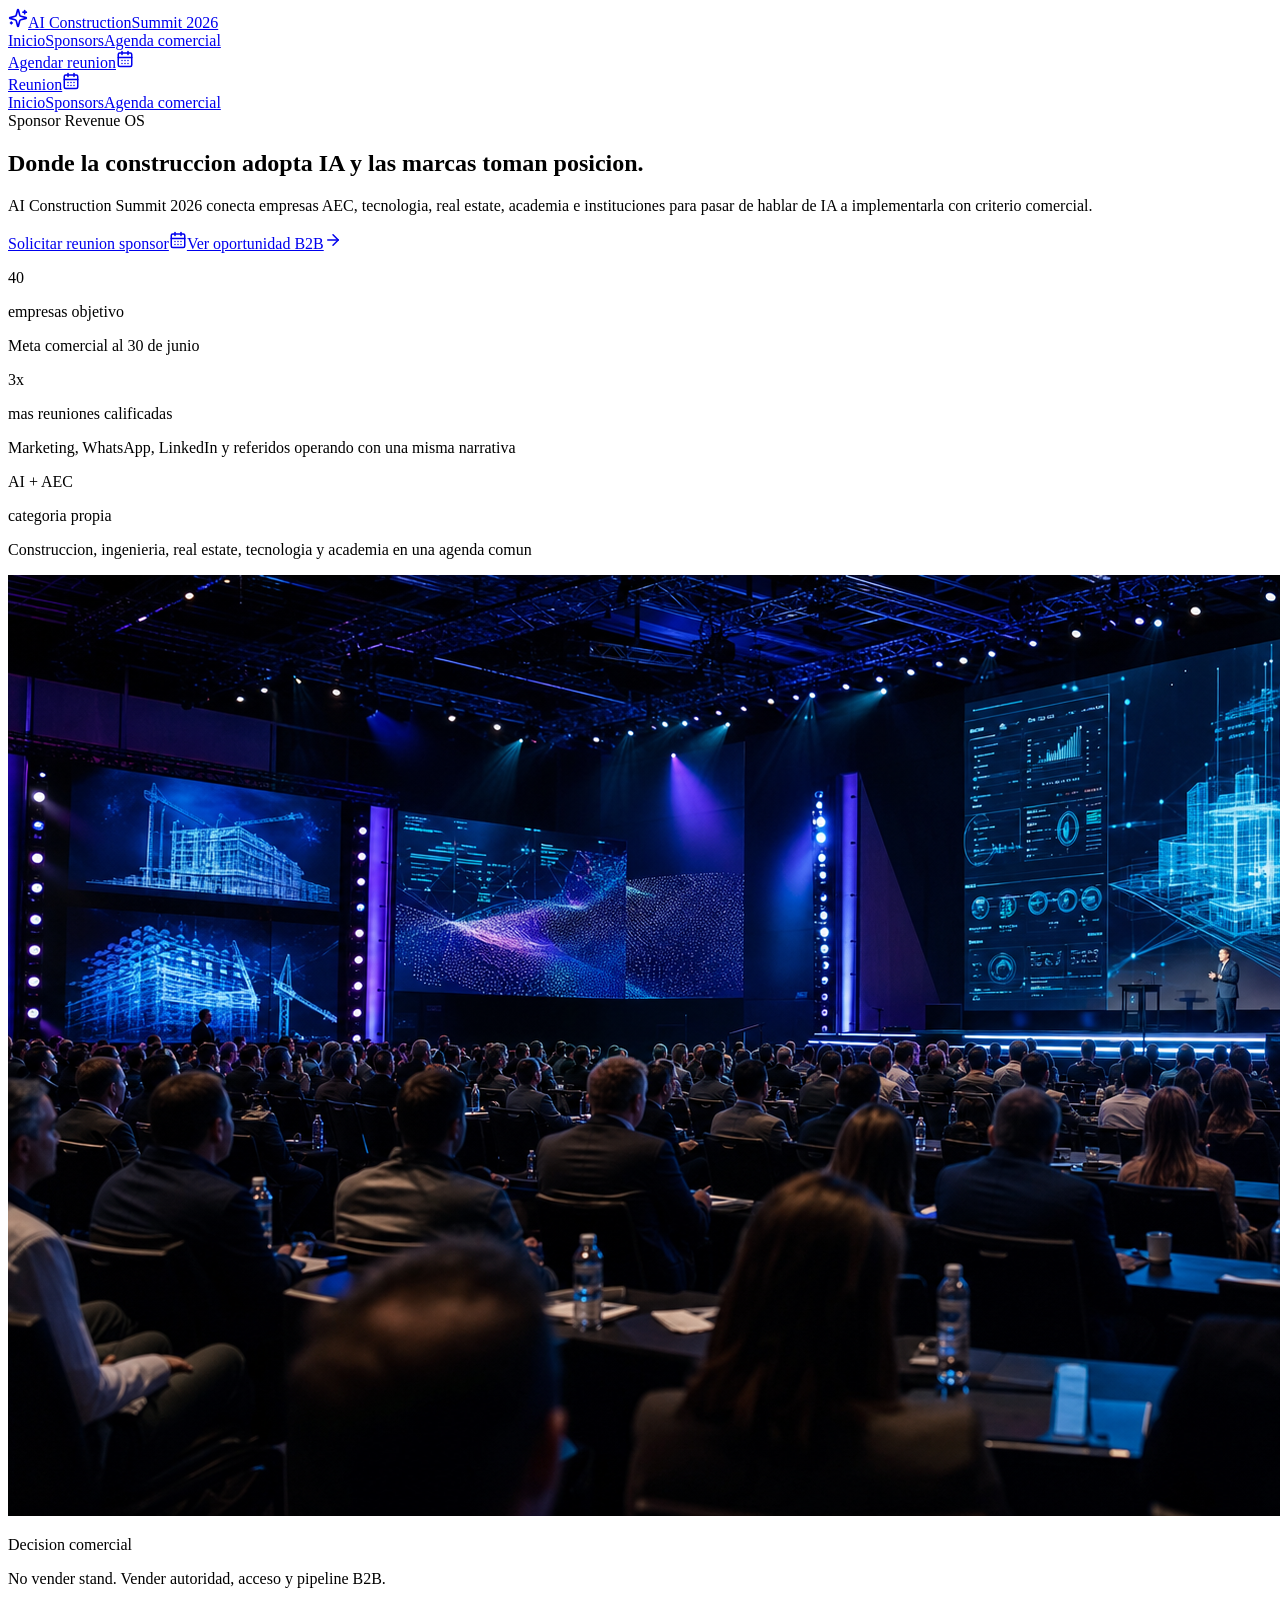
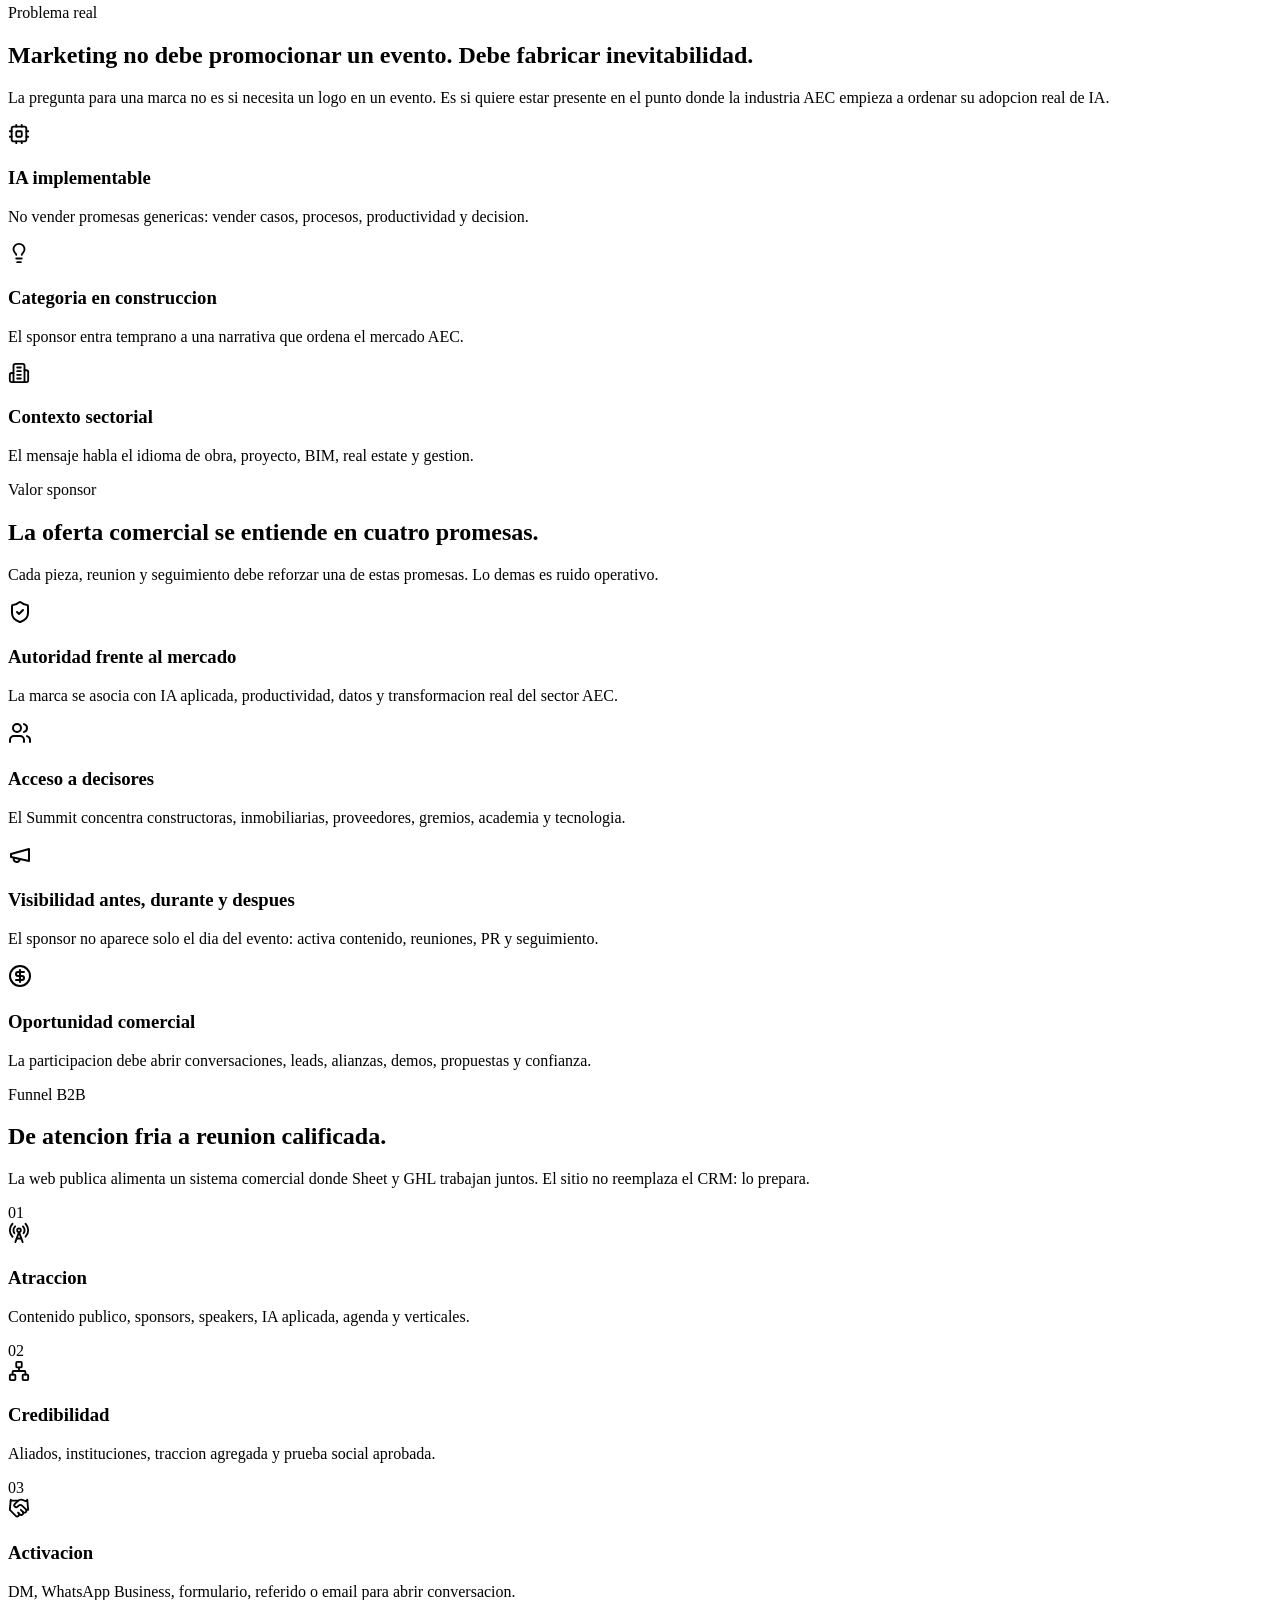
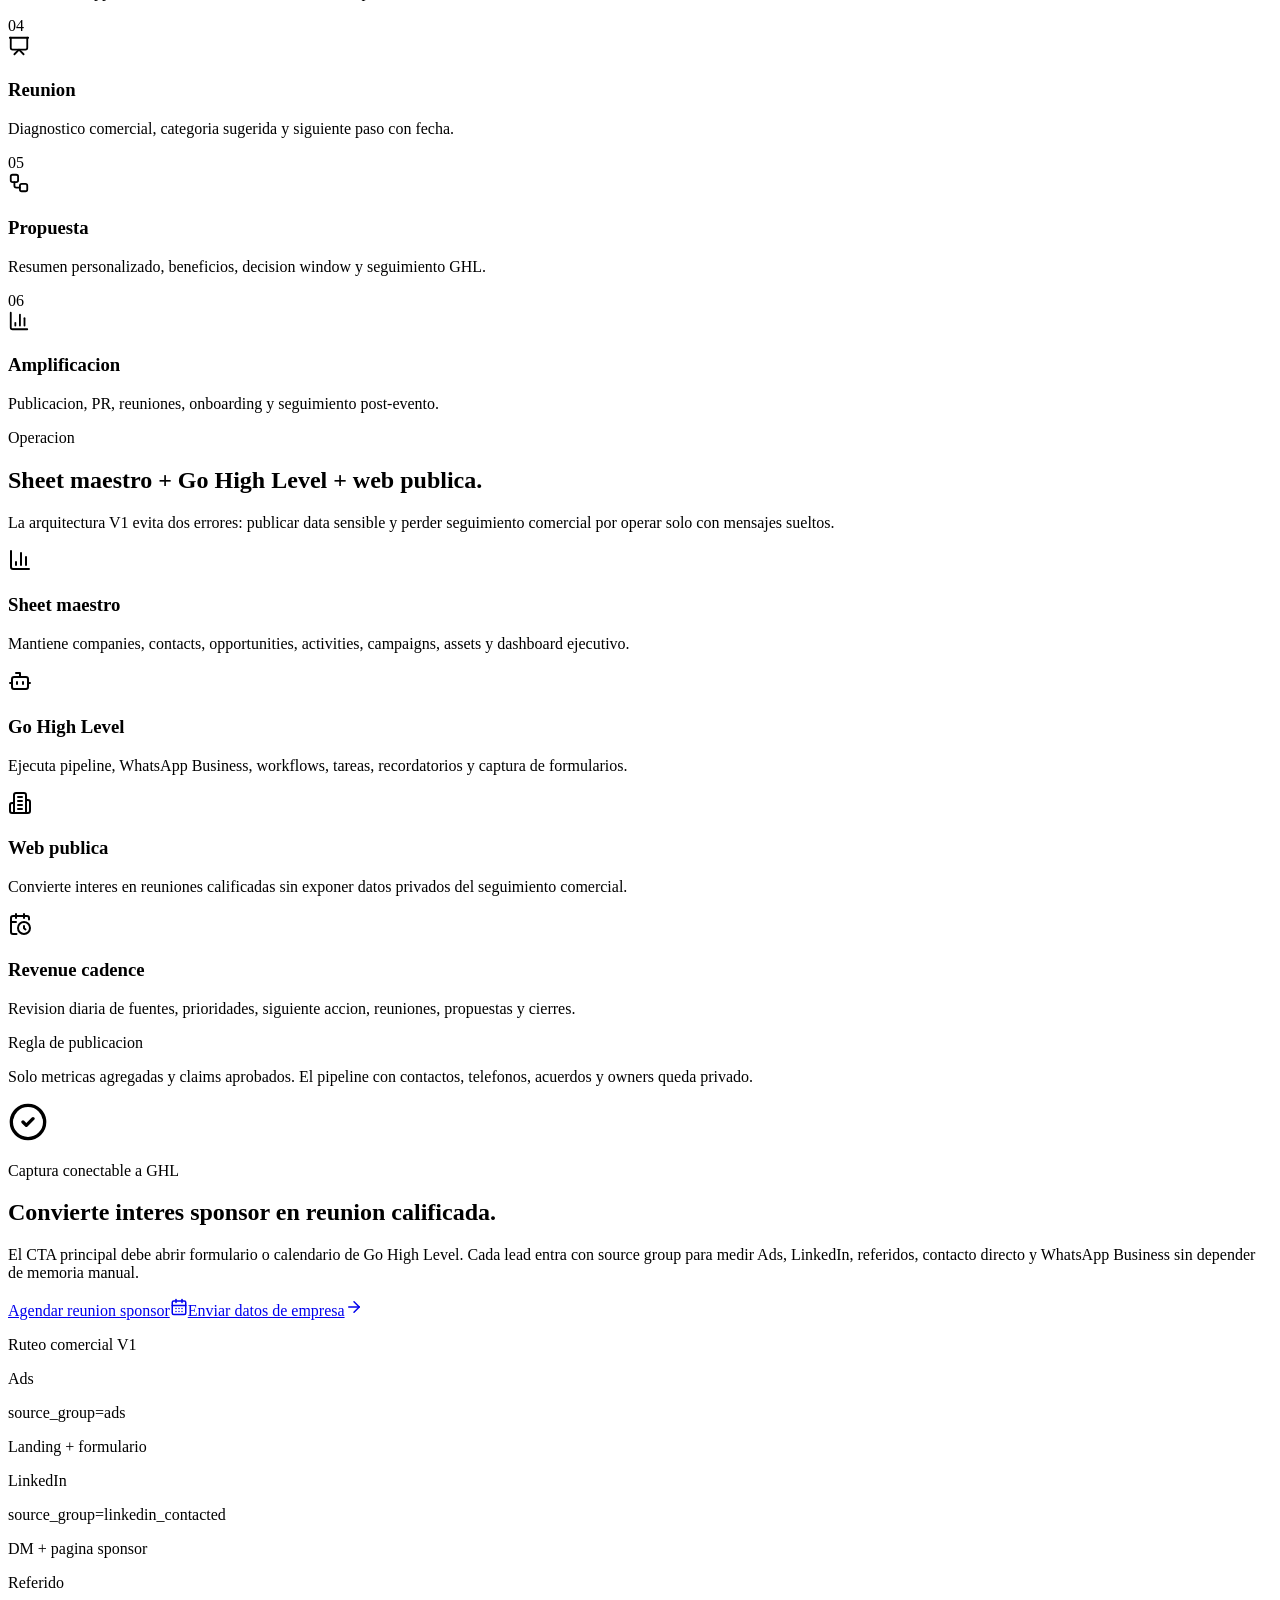
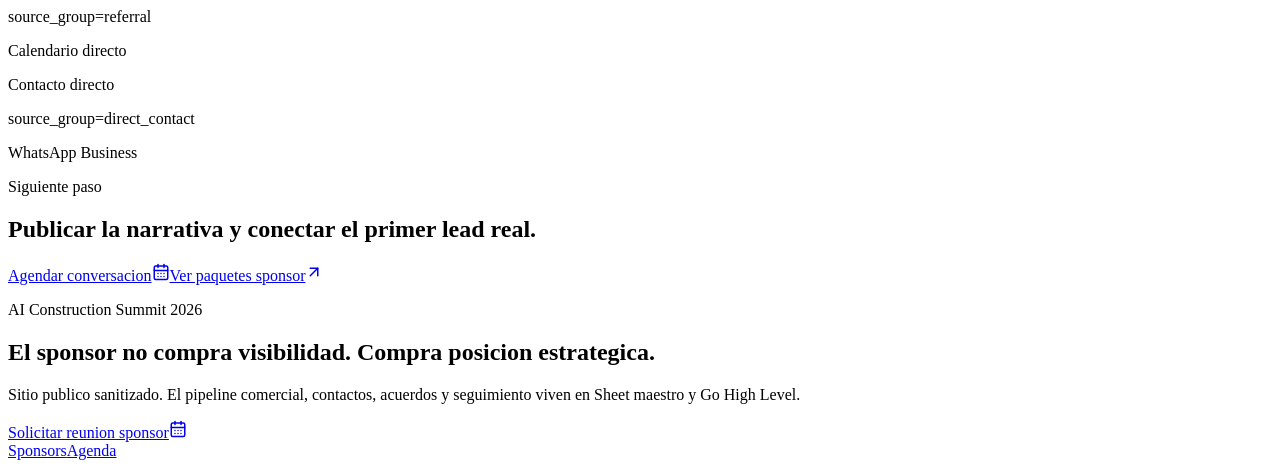
==== index.html @ 44aeed90 "deploy static sponsor site" ====
<!DOCTYPE html><html lang="es"><head><meta charSet="utf-8"/><meta name="viewport" content="width=device-width, initial-scale=1"/><link rel="preload" href="/summit-sponsor-hero.png" as="image"/><link rel="stylesheet" href="/ai-construction-summit-sponsor-revenue-os-web/_next/static/chunks/0p68m9cyrdtcr.css" data-precedence="next"/><link rel="preload" as="script" fetchPriority="low" href="/ai-construction-summit-sponsor-revenue-os-web/_next/static/chunks/15xrurgzs99gv.js"/><script src="/ai-construction-summit-sponsor-revenue-os-web/_next/static/chunks/0dgq26a5_oy.a.js" async=""></script><script src="/ai-construction-summit-sponsor-revenue-os-web/_next/static/chunks/07lhk_q6pmm3r.js" async=""></script><script src="/ai-construction-summit-sponsor-revenue-os-web/_next/static/chunks/0hx0ip.5_r~1b.js" async=""></script><script src="/ai-construction-summit-sponsor-revenue-os-web/_next/static/chunks/turbopack-0pw5a_jx42k_f.js" async=""></script><script src="/ai-construction-summit-sponsor-revenue-os-web/_next/static/chunks/01xlw8hd842-c.js" async=""></script><script src="/ai-construction-summit-sponsor-revenue-os-web/_next/static/chunks/0d3shmwh5_nmn.js" async=""></script><script src="/ai-construction-summit-sponsor-revenue-os-web/_next/static/chunks/0ka051yepewro.js" async=""></script><title>AI Construction Summit 2026 | Sponsors</title><meta name="description" content="Sponsor Revenue OS publico para posicionar marcas frente a decisores AEC que adoptan inteligencia artificial."/><meta property="og:title" content="AI Construction Summit 2026 | Sponsors"/><meta property="og:description" content="Presencia estrategica para marcas que quieren liderar IA aplicada al sector AEC."/><meta property="og:image" content="https://apalpan.github.io/ai-construction-summit-sponsor-revenue-os-web/summit-sponsor-hero.png"/><meta name="twitter:card" content="summary_large_image"/><meta name="twitter:title" content="AI Construction Summit 2026 | Sponsors"/><meta name="twitter:description" content="Presencia estrategica para marcas que quieren liderar IA aplicada al sector AEC."/><meta name="twitter:image" content="https://apalpan.github.io/ai-construction-summit-sponsor-revenue-os-web/summit-sponsor-hero.png"/><script src="/ai-construction-summit-sponsor-revenue-os-web/_next/static/chunks/03~yq9q893hmn.js" noModule=""></script></head><body><div hidden=""><!--$--><!--/$--></div><header class="sticky top-0 z-50 border-b border-white/10 bg-[#050711]/88 backdrop-blur-2xl"><div class="mx-auto flex max-w-7xl items-center justify-between px-4 py-4 sm:px-6 lg:px-8"><a class="flex items-center gap-3" aria-label="AI Construction Summit" href="/ai-construction-summit-sponsor-revenue-os-web"><span class="flex h-10 w-10 items-center justify-center rounded-2xl border border-summit-cyan/40 bg-summit-cyan/10 text-summit-cyan"><svg xmlns="http://www.w3.org/2000/svg" width="20" height="20" viewBox="0 0 24 24" fill="none" stroke="currentColor" stroke-width="2" stroke-linecap="round" stroke-linejoin="round" class="lucide lucide-sparkles" aria-hidden="true"><path d="M9.937 15.5A2 2 0 0 0 8.5 14.063l-6.135-1.582a.5.5 0 0 1 0-.962L8.5 9.936A2 2 0 0 0 9.937 8.5l1.582-6.135a.5.5 0 0 1 .963 0L14.063 8.5A2 2 0 0 0 15.5 9.937l6.135 1.581a.5.5 0 0 1 0 .964L15.5 14.063a2 2 0 0 0-1.437 1.437l-1.582 6.135a.5.5 0 0 1-.963 0z"></path><path d="M20 3v4"></path><path d="M22 5h-4"></path><path d="M4 17v2"></path><path d="M5 18H3"></path></svg></span><span><span class="block text-sm font-black uppercase tracking-[0.2em] text-white">AI Construction</span><span class="block text-xs font-semibold text-summit-muted">Summit 2026</span></span></a><nav class="hidden items-center gap-2 rounded-full border border-white/10 bg-white/5 p-1 lg:flex"><a class="rounded-full px-4 py-2 text-sm font-bold text-summit-muted transition hover:bg-white/8 hover:text-white" href="/ai-construction-summit-sponsor-revenue-os-web">Inicio</a><a class="rounded-full px-4 py-2 text-sm font-bold text-summit-muted transition hover:bg-white/8 hover:text-white" href="/ai-construction-summit-sponsor-revenue-os-web/sponsors">Sponsors</a><a class="rounded-full px-4 py-2 text-sm font-bold text-summit-muted transition hover:bg-white/8 hover:text-white" href="/ai-construction-summit-sponsor-revenue-os-web/agenda-comercial">Agenda comercial</a></nav><div class="hidden items-center gap-3 lg:flex"><a class="inline-flex min-h-12 items-center justify-center gap-2 rounded-full border px-5 py-3 text-sm font-bold transition border-white/15 bg-white/8 text-white hover:border-summit-cyan/60 hover:bg-white/12 " href="#lead-capture">Agendar reunion<svg xmlns="http://www.w3.org/2000/svg" width="18" height="18" viewBox="0 0 24 24" fill="none" stroke="currentColor" stroke-width="2" stroke-linecap="round" stroke-linejoin="round" class="lucide lucide-calendar-days" aria-hidden="true"><path d="M8 2v4"></path><path d="M16 2v4"></path><rect width="18" height="18" x="3" y="4" rx="2"></rect><path d="M3 10h18"></path><path d="M8 14h.01"></path><path d="M12 14h.01"></path><path d="M16 14h.01"></path><path d="M8 18h.01"></path><path d="M12 18h.01"></path><path d="M16 18h.01"></path></svg></a></div><div class="flex items-center gap-2 lg:hidden"><a class="inline-flex min-h-12 items-center justify-center gap-2 rounded-full border px-5 py-3 text-sm font-bold transition border-white/15 bg-white/8 text-white hover:border-summit-cyan/60 hover:bg-white/12 min-h-10 px-3 text-xs" href="#lead-capture">Reunion<svg xmlns="http://www.w3.org/2000/svg" width="18" height="18" viewBox="0 0 24 24" fill="none" stroke="currentColor" stroke-width="2" stroke-linecap="round" stroke-linejoin="round" class="lucide lucide-calendar-days" aria-hidden="true"><path d="M8 2v4"></path><path d="M16 2v4"></path><rect width="18" height="18" x="3" y="4" rx="2"></rect><path d="M3 10h18"></path><path d="M8 14h.01"></path><path d="M12 14h.01"></path><path d="M16 14h.01"></path><path d="M8 18h.01"></path><path d="M12 18h.01"></path><path d="M16 18h.01"></path></svg></a></div></div><nav class="flex gap-2 overflow-x-auto border-t border-white/10 px-4 py-2 sm:px-6 lg:hidden"><a class="shrink-0 rounded-full border border-white/10 bg-white/[0.04] px-3 py-2 text-xs font-bold text-summit-muted" href="/ai-construction-summit-sponsor-revenue-os-web">Inicio</a><a class="shrink-0 rounded-full border border-white/10 bg-white/[0.04] px-3 py-2 text-xs font-bold text-summit-muted" href="/ai-construction-summit-sponsor-revenue-os-web/sponsors">Sponsors</a><a class="shrink-0 rounded-full border border-white/10 bg-white/[0.04] px-3 py-2 text-xs font-bold text-summit-muted" href="/ai-construction-summit-sponsor-revenue-os-web/agenda-comercial">Agenda comercial</a></nav></header><main><section class="relative overflow-hidden"><div class="summit-grid absolute inset-0 opacity-40" aria-hidden="true"></div><div class="mx-auto grid min-h-[calc(100vh-74px)] max-w-7xl items-center gap-10 px-4 py-16 sm:px-6 lg:grid-cols-[1fr_0.95fr] lg:px-8"><div class="relative z-10"><div class="mb-6 inline-flex items-center gap-2 rounded-full border border-summit-cyan/20 bg-summit-cyan/10 px-4 py-2 text-xs font-extrabold uppercase tracking-[0.2em] text-summit-cyan">Sponsor Revenue OS</div><h1 class="text-balance text-5xl font-black leading-[0.95] tracking-[-0.02em] text-white md:text-7xl">Donde la construccion adopta IA y las marcas toman posicion.</h1><p class="mt-6 max-w-2xl text-pretty text-lg leading-8 text-summit-muted md:text-xl">AI Construction Summit 2026 conecta empresas AEC, tecnologia, real estate, academia e instituciones para pasar de hablar de IA a implementarla con criterio comercial.</p><div class="mt-8 flex flex-col gap-3 sm:flex-row"><a class="inline-flex min-h-12 items-center justify-center gap-2 rounded-full border px-5 py-3 text-sm font-bold transition border-white/20 bg-gradient-to-r from-summit-violet to-summit-blue text-white shadow-glow hover:translate-y-[-1px] " href="#lead-capture">Solicitar reunion sponsor<svg xmlns="http://www.w3.org/2000/svg" width="18" height="18" viewBox="0 0 24 24" fill="none" stroke="currentColor" stroke-width="2" stroke-linecap="round" stroke-linejoin="round" class="lucide lucide-calendar-days" aria-hidden="true"><path d="M8 2v4"></path><path d="M16 2v4"></path><rect width="18" height="18" x="3" y="4" rx="2"></rect><path d="M3 10h18"></path><path d="M8 14h.01"></path><path d="M12 14h.01"></path><path d="M16 14h.01"></path><path d="M8 18h.01"></path><path d="M12 18h.01"></path><path d="M16 18h.01"></path></svg></a><a class="inline-flex min-h-12 items-center justify-center gap-2 rounded-full border px-5 py-3 text-sm font-bold transition border-white/15 bg-white/8 text-white hover:border-summit-cyan/60 hover:bg-white/12 " href="#lead-capture">Ver oportunidad B2B<svg xmlns="http://www.w3.org/2000/svg" width="18" height="18" viewBox="0 0 24 24" fill="none" stroke="currentColor" stroke-width="2" stroke-linecap="round" stroke-linejoin="round" class="lucide lucide-arrow-right" aria-hidden="true"><path d="M5 12h14"></path><path d="m12 5 7 7-7 7"></path></svg></a></div><div class="mt-8 grid gap-3 sm:grid-cols-3"><div class="rounded-3xl border border-white/10 bg-white/[0.06] p-4 backdrop-blur"><p class="text-3xl font-black text-white">40</p><p class="mt-1 text-sm font-bold text-summit-cyan">empresas objetivo</p><p class="mt-2 text-xs leading-5 text-summit-muted">Meta comercial al 30 de junio</p></div><div class="rounded-3xl border border-white/10 bg-white/[0.06] p-4 backdrop-blur"><p class="text-3xl font-black text-white">3x</p><p class="mt-1 text-sm font-bold text-summit-cyan">mas reuniones calificadas</p><p class="mt-2 text-xs leading-5 text-summit-muted">Marketing, WhatsApp, LinkedIn y referidos operando con una misma narrativa</p></div><div class="rounded-3xl border border-white/10 bg-white/[0.06] p-4 backdrop-blur"><p class="text-3xl font-black text-white">AI + AEC</p><p class="mt-1 text-sm font-bold text-summit-cyan">categoria propia</p><p class="mt-2 text-xs leading-5 text-summit-muted">Construccion, ingenieria, real estate, tecnologia y academia en una agenda comun</p></div></div></div><div class="relative z-10"><div class="float-soft overflow-hidden rounded-[34px] border border-white/12 bg-white/[0.05] p-3 shadow-card backdrop-blur"><div class="relative aspect-[4/3] overflow-hidden rounded-[26px] bg-summit-panel"><img src="/summit-sponsor-hero.png" alt="Escenario futurista de AI Construction Summit con audiencia ejecutiva y visuales de IA aplicada" class="h-full w-full object-cover"/><div class="absolute inset-0 bg-gradient-to-t from-[#050711] via-transparent to-transparent"></div><div class="absolute bottom-4 left-4 right-4 rounded-3xl border border-white/12 bg-[#050711]/78 p-4 backdrop-blur-xl"><p class="text-xs font-extrabold uppercase tracking-[0.2em] text-summit-cyan">Decision comercial</p><p class="mt-2 text-lg font-black text-white">No vender stand. Vender autoridad, acceso y pipeline B2B.</p></div></div></div></div></div></section><section class="mx-auto max-w-7xl px-4 py-16 sm:px-6 lg:px-8"><div class="mb-8 max-w-3xl "><p class="mb-3 text-xs font-extrabold uppercase tracking-[0.24em] text-summit-cyan">Problema real</p><h2 class="text-balance text-3xl font-black tracking-[-0.01em] text-white md:text-5xl">Marketing no debe promocionar un evento. Debe fabricar inevitabilidad.</h2><p class="mt-4 text-pretty text-base leading-8 text-summit-muted md:text-lg">La pregunta para una marca no es si necesita un logo en un evento. Es si quiere estar presente en el punto donde la industria AEC empieza a ordenar su adopcion real de IA.</p></div><div class="grid gap-4 md:grid-cols-3"><article class="rounded-[28px] border border-white/10 bg-white/[0.055] p-6 shadow-card"><div class="mb-5 flex h-12 w-12 items-center justify-center rounded-2xl bg-summit-violet/18 text-summit-cyan"><svg xmlns="http://www.w3.org/2000/svg" width="22" height="22" viewBox="0 0 24 24" fill="none" stroke="currentColor" stroke-width="2" stroke-linecap="round" stroke-linejoin="round" class="lucide lucide-cpu" aria-hidden="true"><rect width="16" height="16" x="4" y="4" rx="2"></rect><rect width="6" height="6" x="9" y="9" rx="1"></rect><path d="M15 2v2"></path><path d="M15 20v2"></path><path d="M2 15h2"></path><path d="M2 9h2"></path><path d="M20 15h2"></path><path d="M20 9h2"></path><path d="M9 2v2"></path><path d="M9 20v2"></path></svg></div><h3 class="text-xl font-black text-white">IA implementable</h3><p class="mt-3 leading-7 text-summit-muted">No vender promesas genericas: vender casos, procesos, productividad y decision.</p></article><article class="rounded-[28px] border border-white/10 bg-white/[0.055] p-6 shadow-card"><div class="mb-5 flex h-12 w-12 items-center justify-center rounded-2xl bg-summit-violet/18 text-summit-cyan"><svg xmlns="http://www.w3.org/2000/svg" width="22" height="22" viewBox="0 0 24 24" fill="none" stroke="currentColor" stroke-width="2" stroke-linecap="round" stroke-linejoin="round" class="lucide lucide-lightbulb" aria-hidden="true"><path d="M15 14c.2-1 .7-1.7 1.5-2.5 1-.9 1.5-2.2 1.5-3.5A6 6 0 0 0 6 8c0 1 .2 2.2 1.5 3.5.7.7 1.3 1.5 1.5 2.5"></path><path d="M9 18h6"></path><path d="M10 22h4"></path></svg></div><h3 class="text-xl font-black text-white">Categoria en construccion</h3><p class="mt-3 leading-7 text-summit-muted">El sponsor entra temprano a una narrativa que ordena el mercado AEC.</p></article><article class="rounded-[28px] border border-white/10 bg-white/[0.055] p-6 shadow-card"><div class="mb-5 flex h-12 w-12 items-center justify-center rounded-2xl bg-summit-violet/18 text-summit-cyan"><svg xmlns="http://www.w3.org/2000/svg" width="22" height="22" viewBox="0 0 24 24" fill="none" stroke="currentColor" stroke-width="2" stroke-linecap="round" stroke-linejoin="round" class="lucide lucide-building2" aria-hidden="true"><path d="M6 22V4a2 2 0 0 1 2-2h8a2 2 0 0 1 2 2v18Z"></path><path d="M6 12H4a2 2 0 0 0-2 2v6a2 2 0 0 0 2 2h2"></path><path d="M18 9h2a2 2 0 0 1 2 2v9a2 2 0 0 1-2 2h-2"></path><path d="M10 6h4"></path><path d="M10 10h4"></path><path d="M10 14h4"></path><path d="M10 18h4"></path></svg></div><h3 class="text-xl font-black text-white">Contexto sectorial</h3><p class="mt-3 leading-7 text-summit-muted">El mensaje habla el idioma de obra, proyecto, BIM, real estate y gestion.</p></article></div></section><section class="mx-auto max-w-7xl px-4 py-16 sm:px-6 lg:px-8"><div class="mb-8 max-w-3xl "><p class="mb-3 text-xs font-extrabold uppercase tracking-[0.24em] text-summit-cyan">Valor sponsor</p><h2 class="text-balance text-3xl font-black tracking-[-0.01em] text-white md:text-5xl">La oferta comercial se entiende en cuatro promesas.</h2><p class="mt-4 text-pretty text-base leading-8 text-summit-muted md:text-lg">Cada pieza, reunion y seguimiento debe reforzar una de estas promesas. Lo demas es ruido operativo.</p></div><div class="grid gap-4 md:grid-cols-2 lg:grid-cols-4"><article class="rounded-[28px] border border-white/10 bg-gradient-to-br from-white/[0.08] to-white/[0.025] p-5"><svg xmlns="http://www.w3.org/2000/svg" width="24" height="24" viewBox="0 0 24 24" fill="none" stroke="currentColor" stroke-width="2" stroke-linecap="round" stroke-linejoin="round" class="lucide lucide-shield-check text-summit-cyan" aria-hidden="true"><path d="M20 13c0 5-3.5 7.5-7.66 8.95a1 1 0 0 1-.67-.01C7.5 20.5 4 18 4 13V6a1 1 0 0 1 1-1c2 0 4.5-1.2 6.24-2.72a1.17 1.17 0 0 1 1.52 0C14.51 3.81 17 5 19 5a1 1 0 0 1 1 1z"></path><path d="m9 12 2 2 4-4"></path></svg><h3 class="mt-5 text-lg font-black text-white">Autoridad frente al mercado</h3><p class="mt-3 text-sm leading-7 text-summit-muted">La marca se asocia con IA aplicada, productividad, datos y transformacion real del sector AEC.</p></article><article class="rounded-[28px] border border-white/10 bg-gradient-to-br from-white/[0.08] to-white/[0.025] p-5"><svg xmlns="http://www.w3.org/2000/svg" width="24" height="24" viewBox="0 0 24 24" fill="none" stroke="currentColor" stroke-width="2" stroke-linecap="round" stroke-linejoin="round" class="lucide lucide-users text-summit-cyan" aria-hidden="true"><path d="M16 21v-2a4 4 0 0 0-4-4H6a4 4 0 0 0-4 4v2"></path><circle cx="9" cy="7" r="4"></circle><path d="M22 21v-2a4 4 0 0 0-3-3.87"></path><path d="M16 3.13a4 4 0 0 1 0 7.75"></path></svg><h3 class="mt-5 text-lg font-black text-white">Acceso a decisores</h3><p class="mt-3 text-sm leading-7 text-summit-muted">El Summit concentra constructoras, inmobiliarias, proveedores, gremios, academia y tecnologia.</p></article><article class="rounded-[28px] border border-white/10 bg-gradient-to-br from-white/[0.08] to-white/[0.025] p-5"><svg xmlns="http://www.w3.org/2000/svg" width="24" height="24" viewBox="0 0 24 24" fill="none" stroke="currentColor" stroke-width="2" stroke-linecap="round" stroke-linejoin="round" class="lucide lucide-megaphone text-summit-cyan" aria-hidden="true"><path d="m3 11 18-5v12L3 14v-3z"></path><path d="M11.6 16.8a3 3 0 1 1-5.8-1.6"></path></svg><h3 class="mt-5 text-lg font-black text-white">Visibilidad antes, durante y despues</h3><p class="mt-3 text-sm leading-7 text-summit-muted">El sponsor no aparece solo el dia del evento: activa contenido, reuniones, PR y seguimiento.</p></article><article class="rounded-[28px] border border-white/10 bg-gradient-to-br from-white/[0.08] to-white/[0.025] p-5"><svg xmlns="http://www.w3.org/2000/svg" width="24" height="24" viewBox="0 0 24 24" fill="none" stroke="currentColor" stroke-width="2" stroke-linecap="round" stroke-linejoin="round" class="lucide lucide-circle-dollar-sign text-summit-cyan" aria-hidden="true"><circle cx="12" cy="12" r="10"></circle><path d="M16 8h-6a2 2 0 1 0 0 4h4a2 2 0 1 1 0 4H8"></path><path d="M12 18V6"></path></svg><h3 class="mt-5 text-lg font-black text-white">Oportunidad comercial</h3><p class="mt-3 text-sm leading-7 text-summit-muted">La participacion debe abrir conversaciones, leads, alianzas, demos, propuestas y confianza.</p></article></div></section><section class="bg-[#0B1022] py-16"><div class="mx-auto max-w-7xl px-4 sm:px-6 lg:px-8"><div class="mb-8 max-w-3xl "><p class="mb-3 text-xs font-extrabold uppercase tracking-[0.24em] text-summit-cyan">Funnel B2B</p><h2 class="text-balance text-3xl font-black tracking-[-0.01em] text-white md:text-5xl">De atencion fria a reunion calificada.</h2><p class="mt-4 text-pretty text-base leading-8 text-summit-muted md:text-lg">La web publica alimenta un sistema comercial donde Sheet y GHL trabajan juntos. El sitio no reemplaza el CRM: lo prepara.</p></div><div class="grid gap-4 md:grid-cols-2 lg:grid-cols-3"><article class="relative overflow-hidden rounded-[28px] border border-white/10 bg-[#101426] p-6"><span class="absolute right-5 top-5 text-5xl font-black text-white/[0.04]">01</span><div class="mb-5 flex h-12 w-12 items-center justify-center rounded-2xl border border-summit-cyan/20 bg-summit-cyan/10 text-summit-cyan"><svg xmlns="http://www.w3.org/2000/svg" width="22" height="22" viewBox="0 0 24 24" fill="none" stroke="currentColor" stroke-width="2" stroke-linecap="round" stroke-linejoin="round" class="lucide lucide-radio-tower" aria-hidden="true"><path d="M4.9 16.1C1 12.2 1 5.8 4.9 1.9"></path><path d="M7.8 4.7a6.14 6.14 0 0 0-.8 7.5"></path><circle cx="12" cy="9" r="2"></circle><path d="M16.2 4.8c2 2 2.26 5.11.8 7.47"></path><path d="M19.1 1.9a9.96 9.96 0 0 1 0 14.1"></path><path d="M9.5 18h5"></path><path d="m8 22 4-11 4 11"></path></svg></div><h3 class="text-xl font-black text-white">Atraccion</h3><p class="mt-3 leading-7 text-summit-muted">Contenido publico, sponsors, speakers, IA aplicada, agenda y verticales.</p></article><article class="relative overflow-hidden rounded-[28px] border border-white/10 bg-[#101426] p-6"><span class="absolute right-5 top-5 text-5xl font-black text-white/[0.04]">02</span><div class="mb-5 flex h-12 w-12 items-center justify-center rounded-2xl border border-summit-cyan/20 bg-summit-cyan/10 text-summit-cyan"><svg xmlns="http://www.w3.org/2000/svg" width="22" height="22" viewBox="0 0 24 24" fill="none" stroke="currentColor" stroke-width="2" stroke-linecap="round" stroke-linejoin="round" class="lucide lucide-network" aria-hidden="true"><rect x="16" y="16" width="6" height="6" rx="1"></rect><rect x="2" y="16" width="6" height="6" rx="1"></rect><rect x="9" y="2" width="6" height="6" rx="1"></rect><path d="M5 16v-3a1 1 0 0 1 1-1h12a1 1 0 0 1 1 1v3"></path><path d="M12 12V8"></path></svg></div><h3 class="text-xl font-black text-white">Credibilidad</h3><p class="mt-3 leading-7 text-summit-muted">Aliados, instituciones, traccion agregada y prueba social aprobada.</p></article><article class="relative overflow-hidden rounded-[28px] border border-white/10 bg-[#101426] p-6"><span class="absolute right-5 top-5 text-5xl font-black text-white/[0.04]">03</span><div class="mb-5 flex h-12 w-12 items-center justify-center rounded-2xl border border-summit-cyan/20 bg-summit-cyan/10 text-summit-cyan"><svg xmlns="http://www.w3.org/2000/svg" width="22" height="22" viewBox="0 0 24 24" fill="none" stroke="currentColor" stroke-width="2" stroke-linecap="round" stroke-linejoin="round" class="lucide lucide-handshake" aria-hidden="true"><path d="m11 17 2 2a1 1 0 1 0 3-3"></path><path d="m14 14 2.5 2.5a1 1 0 1 0 3-3l-3.88-3.88a3 3 0 0 0-4.24 0l-.88.88a1 1 0 1 1-3-3l2.81-2.81a5.79 5.79 0 0 1 7.06-.87l.47.28a2 2 0 0 0 1.42.25L21 4"></path><path d="m21 3 1 11h-2"></path><path d="M3 3 2 14l6.5 6.5a1 1 0 1 0 3-3"></path><path d="M3 4h8"></path></svg></div><h3 class="text-xl font-black text-white">Activacion</h3><p class="mt-3 leading-7 text-summit-muted">DM, WhatsApp Business, formulario, referido o email para abrir conversacion.</p></article><article class="relative overflow-hidden rounded-[28px] border border-white/10 bg-[#101426] p-6"><span class="absolute right-5 top-5 text-5xl font-black text-white/[0.04]">04</span><div class="mb-5 flex h-12 w-12 items-center justify-center rounded-2xl border border-summit-cyan/20 bg-summit-cyan/10 text-summit-cyan"><svg xmlns="http://www.w3.org/2000/svg" width="22" height="22" viewBox="0 0 24 24" fill="none" stroke="currentColor" stroke-width="2" stroke-linecap="round" stroke-linejoin="round" class="lucide lucide-presentation" aria-hidden="true"><path d="M2 3h20"></path><path d="M21 3v11a2 2 0 0 1-2 2H5a2 2 0 0 1-2-2V3"></path><path d="m7 21 5-5 5 5"></path></svg></div><h3 class="text-xl font-black text-white">Reunion</h3><p class="mt-3 leading-7 text-summit-muted">Diagnostico comercial, categoria sugerida y siguiente paso con fecha.</p></article><article class="relative overflow-hidden rounded-[28px] border border-white/10 bg-[#101426] p-6"><span class="absolute right-5 top-5 text-5xl font-black text-white/[0.04]">05</span><div class="mb-5 flex h-12 w-12 items-center justify-center rounded-2xl border border-summit-cyan/20 bg-summit-cyan/10 text-summit-cyan"><svg xmlns="http://www.w3.org/2000/svg" width="22" height="22" viewBox="0 0 24 24" fill="none" stroke="currentColor" stroke-width="2" stroke-linecap="round" stroke-linejoin="round" class="lucide lucide-workflow" aria-hidden="true"><rect width="8" height="8" x="3" y="3" rx="2"></rect><path d="M7 11v4a2 2 0 0 0 2 2h4"></path><rect width="8" height="8" x="13" y="13" rx="2"></rect></svg></div><h3 class="text-xl font-black text-white">Propuesta</h3><p class="mt-3 leading-7 text-summit-muted">Resumen personalizado, beneficios, decision window y seguimiento GHL.</p></article><article class="relative overflow-hidden rounded-[28px] border border-white/10 bg-[#101426] p-6"><span class="absolute right-5 top-5 text-5xl font-black text-white/[0.04]">06</span><div class="mb-5 flex h-12 w-12 items-center justify-center rounded-2xl border border-summit-cyan/20 bg-summit-cyan/10 text-summit-cyan"><svg xmlns="http://www.w3.org/2000/svg" width="22" height="22" viewBox="0 0 24 24" fill="none" stroke="currentColor" stroke-width="2" stroke-linecap="round" stroke-linejoin="round" class="lucide lucide-chart-column" aria-hidden="true"><path d="M3 3v16a2 2 0 0 0 2 2h16"></path><path d="M18 17V9"></path><path d="M13 17V5"></path><path d="M8 17v-3"></path></svg></div><h3 class="text-xl font-black text-white">Amplificacion</h3><p class="mt-3 leading-7 text-summit-muted">Publicacion, PR, reuniones, onboarding y seguimiento post-evento.</p></article></div></div></section><section class="mx-auto max-w-7xl px-4 py-16 sm:px-6 lg:px-8"><div class="mb-8 max-w-3xl "><p class="mb-3 text-xs font-extrabold uppercase tracking-[0.24em] text-summit-cyan">Operacion</p><h2 class="text-balance text-3xl font-black tracking-[-0.01em] text-white md:text-5xl">Sheet maestro + Go High Level + web publica.</h2><p class="mt-4 text-pretty text-base leading-8 text-summit-muted md:text-lg">La arquitectura V1 evita dos errores: publicar data sensible y perder seguimiento comercial por operar solo con mensajes sueltos.</p></div><div class="grid gap-4 md:grid-cols-2 lg:grid-cols-4"><article class="rounded-[28px] border border-white/10 bg-white/[0.05] p-5"><svg xmlns="http://www.w3.org/2000/svg" width="24" height="24" viewBox="0 0 24 24" fill="none" stroke="currentColor" stroke-width="2" stroke-linecap="round" stroke-linejoin="round" class="lucide lucide-chart-column text-summit-mint" aria-hidden="true"><path d="M3 3v16a2 2 0 0 0 2 2h16"></path><path d="M18 17V9"></path><path d="M13 17V5"></path><path d="M8 17v-3"></path></svg><h3 class="mt-5 text-lg font-black text-white">Sheet maestro</h3><p class="mt-3 text-sm leading-7 text-summit-muted">Mantiene companies, contacts, opportunities, activities, campaigns, assets y dashboard ejecutivo.</p></article><article class="rounded-[28px] border border-white/10 bg-white/[0.05] p-5"><svg xmlns="http://www.w3.org/2000/svg" width="24" height="24" viewBox="0 0 24 24" fill="none" stroke="currentColor" stroke-width="2" stroke-linecap="round" stroke-linejoin="round" class="lucide lucide-bot text-summit-mint" aria-hidden="true"><path d="M12 8V4H8"></path><rect width="16" height="12" x="4" y="8" rx="2"></rect><path d="M2 14h2"></path><path d="M20 14h2"></path><path d="M15 13v2"></path><path d="M9 13v2"></path></svg><h3 class="mt-5 text-lg font-black text-white">Go High Level</h3><p class="mt-3 text-sm leading-7 text-summit-muted">Ejecuta pipeline, WhatsApp Business, workflows, tareas, recordatorios y captura de formularios.</p></article><article class="rounded-[28px] border border-white/10 bg-white/[0.05] p-5"><svg xmlns="http://www.w3.org/2000/svg" width="24" height="24" viewBox="0 0 24 24" fill="none" stroke="currentColor" stroke-width="2" stroke-linecap="round" stroke-linejoin="round" class="lucide lucide-building2 text-summit-mint" aria-hidden="true"><path d="M6 22V4a2 2 0 0 1 2-2h8a2 2 0 0 1 2 2v18Z"></path><path d="M6 12H4a2 2 0 0 0-2 2v6a2 2 0 0 0 2 2h2"></path><path d="M18 9h2a2 2 0 0 1 2 2v9a2 2 0 0 1-2 2h-2"></path><path d="M10 6h4"></path><path d="M10 10h4"></path><path d="M10 14h4"></path><path d="M10 18h4"></path></svg><h3 class="mt-5 text-lg font-black text-white">Web publica</h3><p class="mt-3 text-sm leading-7 text-summit-muted">Convierte interes en reuniones calificadas sin exponer datos privados del seguimiento comercial.</p></article><article class="rounded-[28px] border border-white/10 bg-white/[0.05] p-5"><svg xmlns="http://www.w3.org/2000/svg" width="24" height="24" viewBox="0 0 24 24" fill="none" stroke="currentColor" stroke-width="2" stroke-linecap="round" stroke-linejoin="round" class="lucide lucide-calendar-clock text-summit-mint" aria-hidden="true"><path d="M21 7.5V6a2 2 0 0 0-2-2H5a2 2 0 0 0-2 2v14a2 2 0 0 0 2 2h3.5"></path><path d="M16 2v4"></path><path d="M8 2v4"></path><path d="M3 10h5"></path><path d="M17.5 17.5 16 16.3V14"></path><circle cx="16" cy="16" r="6"></circle></svg><h3 class="mt-5 text-lg font-black text-white">Revenue cadence</h3><p class="mt-3 text-sm leading-7 text-summit-muted">Revision diaria de fuentes, prioridades, siguiente accion, reuniones, propuestas y cierres.</p></article></div><div class="mt-8 rounded-[28px] border border-summit-mint/20 bg-summit-mint/8 p-6"><div class="flex flex-col gap-4 md:flex-row md:items-center md:justify-between"><div><p class="text-sm font-black uppercase tracking-[0.2em] text-summit-mint">Regla de publicacion</p><p class="mt-2 max-w-3xl text-lg font-bold text-white">Solo metricas agregadas y claims aprobados. El pipeline con contactos, telefonos, acuerdos y owners queda privado.</p></div><svg xmlns="http://www.w3.org/2000/svg" width="40" height="40" viewBox="0 0 24 24" fill="none" stroke="currentColor" stroke-width="2" stroke-linecap="round" stroke-linejoin="round" class="lucide lucide-circle-check shrink-0 text-summit-mint" aria-hidden="true"><circle cx="12" cy="12" r="10"></circle><path d="m9 12 2 2 4-4"></path></svg></div></div></section><section id="lead-capture" class="mx-auto max-w-7xl px-4 py-16 sm:px-6 lg:px-8"><div class="grid gap-6 rounded-[32px] border border-summit-cyan/20 bg-gradient-to-br from-summit-violet/18 via-white/[0.04] to-summit-cyan/12 p-6 shadow-card md:grid-cols-[1.2fr_0.8fr] md:p-8 lg:p-10"><div><p class="text-xs font-extrabold uppercase tracking-[0.24em] text-summit-cyan">Captura conectable a GHL</p><h2 class="mt-3 text-3xl font-black text-white md:text-5xl">Convierte interes sponsor en reunion calificada.</h2><p class="mt-4 max-w-2xl text-base leading-8 text-summit-muted">El CTA principal debe abrir formulario o calendario de Go High Level. Cada lead entra con source group para medir Ads, LinkedIn, referidos, contacto directo y WhatsApp Business sin depender de memoria manual.</p><div class="mt-6 flex flex-col gap-3 sm:flex-row"><a class="inline-flex min-h-12 items-center justify-center gap-2 rounded-full border px-5 py-3 text-sm font-bold transition border-white/20 bg-gradient-to-r from-summit-violet to-summit-blue text-white shadow-glow hover:translate-y-[-1px] " href="#lead-capture">Agendar reunion sponsor<svg xmlns="http://www.w3.org/2000/svg" width="18" height="18" viewBox="0 0 24 24" fill="none" stroke="currentColor" stroke-width="2" stroke-linecap="round" stroke-linejoin="round" class="lucide lucide-calendar-days" aria-hidden="true"><path d="M8 2v4"></path><path d="M16 2v4"></path><rect width="18" height="18" x="3" y="4" rx="2"></rect><path d="M3 10h18"></path><path d="M8 14h.01"></path><path d="M12 14h.01"></path><path d="M16 14h.01"></path><path d="M8 18h.01"></path><path d="M12 18h.01"></path><path d="M16 18h.01"></path></svg></a><a class="inline-flex min-h-12 items-center justify-center gap-2 rounded-full border px-5 py-3 text-sm font-bold transition border-white/15 bg-white/8 text-white hover:border-summit-cyan/60 hover:bg-white/12 " href="#lead-capture">Enviar datos de empresa<svg xmlns="http://www.w3.org/2000/svg" width="18" height="18" viewBox="0 0 24 24" fill="none" stroke="currentColor" stroke-width="2" stroke-linecap="round" stroke-linejoin="round" class="lucide lucide-arrow-right" aria-hidden="true"><path d="M5 12h14"></path><path d="m12 5 7 7-7 7"></path></svg></a></div></div><div class="rounded-[24px] border border-white/12 bg-[#050711]/70 p-5"><p class="mb-4 text-sm font-black text-white">Ruteo comercial V1</p><div class="space-y-3"><div class="rounded-2xl border border-white/10 bg-white/[0.04] p-4"><div class="flex items-center justify-between gap-3"><p class="font-bold text-white">Ads</p><span class="rounded-full bg-summit-cyan/10 px-3 py-1 text-xs font-bold text-summit-cyan">source_group=ads</span></div><p class="mt-2 text-sm text-summit-muted">Landing + formulario</p></div><div class="rounded-2xl border border-white/10 bg-white/[0.04] p-4"><div class="flex items-center justify-between gap-3"><p class="font-bold text-white">LinkedIn</p><span class="rounded-full bg-summit-cyan/10 px-3 py-1 text-xs font-bold text-summit-cyan">source_group=linkedin_contacted</span></div><p class="mt-2 text-sm text-summit-muted">DM + pagina sponsor</p></div><div class="rounded-2xl border border-white/10 bg-white/[0.04] p-4"><div class="flex items-center justify-between gap-3"><p class="font-bold text-white">Referido</p><span class="rounded-full bg-summit-cyan/10 px-3 py-1 text-xs font-bold text-summit-cyan">source_group=referral</span></div><p class="mt-2 text-sm text-summit-muted">Calendario directo</p></div><div class="rounded-2xl border border-white/10 bg-white/[0.04] p-4"><div class="flex items-center justify-between gap-3"><p class="font-bold text-white">Contacto directo</p><span class="rounded-full bg-summit-cyan/10 px-3 py-1 text-xs font-bold text-summit-cyan">source_group=direct_contact</span></div><p class="mt-2 text-sm text-summit-muted">WhatsApp Business</p></div></div></div></div></section><section class="mx-auto max-w-7xl px-4 pb-16 sm:px-6 lg:px-8"><div class="rounded-[32px] border border-white/10 bg-white/[0.05] p-6 md:p-8"><div class="grid gap-6 md:grid-cols-[1fr_0.7fr] md:items-center"><div><p class="text-xs font-extrabold uppercase tracking-[0.24em] text-summit-cyan">Siguiente paso</p><h2 class="mt-3 text-3xl font-black text-white md:text-5xl">Publicar la narrativa y conectar el primer lead real.</h2></div><div class="flex flex-col gap-3"><a class="inline-flex min-h-12 items-center justify-center gap-2 rounded-full border px-5 py-3 text-sm font-bold transition border-white/20 bg-gradient-to-r from-summit-violet to-summit-blue text-white shadow-glow hover:translate-y-[-1px] " href="#lead-capture">Agendar conversacion<svg xmlns="http://www.w3.org/2000/svg" width="18" height="18" viewBox="0 0 24 24" fill="none" stroke="currentColor" stroke-width="2" stroke-linecap="round" stroke-linejoin="round" class="lucide lucide-calendar-days" aria-hidden="true"><path d="M8 2v4"></path><path d="M16 2v4"></path><rect width="18" height="18" x="3" y="4" rx="2"></rect><path d="M3 10h18"></path><path d="M8 14h.01"></path><path d="M12 14h.01"></path><path d="M16 14h.01"></path><path d="M8 18h.01"></path><path d="M12 18h.01"></path><path d="M16 18h.01"></path></svg></a><a href="/sponsors" class="inline-flex min-h-12 items-center justify-center gap-2 rounded-full border border-white/15 px-5 py-3 text-sm font-bold text-white transition hover:bg-white/8">Ver paquetes sponsor<svg xmlns="http://www.w3.org/2000/svg" width="18" height="18" viewBox="0 0 24 24" fill="none" stroke="currentColor" stroke-width="2" stroke-linecap="round" stroke-linejoin="round" class="lucide lucide-arrow-up-right" aria-hidden="true"><path d="M7 7h10v10"></path><path d="M7 17 17 7"></path></svg></a></div></div></div></section></main><footer class="border-t border-white/10 bg-[#050711]"><div class="mx-auto grid max-w-7xl gap-8 px-4 py-10 sm:px-6 lg:grid-cols-[1.4fr_1fr] lg:px-8"><div><p class="text-sm font-black uppercase tracking-[0.22em] text-summit-cyan">AI Construction Summit 2026</p><h2 class="mt-3 max-w-2xl text-3xl font-black text-white md:text-4xl">El sponsor no compra visibilidad. Compra posicion estrategica.</h2><p class="mt-4 max-w-2xl text-sm leading-7 text-summit-muted">Sitio publico sanitizado. El pipeline comercial, contactos, acuerdos y seguimiento viven en Sheet maestro y Go High Level.</p></div><div class="flex flex-col gap-3 lg:items-end lg:justify-center"><a class="inline-flex min-h-12 items-center justify-center gap-2 rounded-full border px-5 py-3 text-sm font-bold transition border-white/20 bg-gradient-to-r from-summit-violet to-summit-blue text-white shadow-glow hover:translate-y-[-1px] " href="#lead-capture">Solicitar reunion sponsor<svg xmlns="http://www.w3.org/2000/svg" width="18" height="18" viewBox="0 0 24 24" fill="none" stroke="currentColor" stroke-width="2" stroke-linecap="round" stroke-linejoin="round" class="lucide lucide-calendar-days" aria-hidden="true"><path d="M8 2v4"></path><path d="M16 2v4"></path><rect width="18" height="18" x="3" y="4" rx="2"></rect><path d="M3 10h18"></path><path d="M8 14h.01"></path><path d="M12 14h.01"></path><path d="M16 14h.01"></path><path d="M8 18h.01"></path><path d="M12 18h.01"></path><path d="M16 18h.01"></path></svg></a><div class="flex gap-4 text-sm font-semibold text-summit-muted"><a class="hover:text-white" href="/ai-construction-summit-sponsor-revenue-os-web/sponsors">Sponsors</a><a class="hover:text-white" href="/ai-construction-summit-sponsor-revenue-os-web/agenda-comercial">Agenda</a></div></div></div></footer><!--$--><!--/$--><script src="/ai-construction-summit-sponsor-revenue-os-web/_next/static/chunks/15xrurgzs99gv.js" id="_R_" async=""></script><script>(self.__next_f=self.__next_f||[]).push([0])</script><script>self.__next_f.push([1,"1:\"$Sreact.fragment\"\n2:I[39756,[\"/ai-construction-summit-sponsor-revenue-os-web/_next/static/chunks/01xlw8hd842-c.js\",\"/ai-construction-summit-sponsor-revenue-os-web/_next/static/chunks/0d3shmwh5_nmn.js\"],\"default\"]\n3:I[37457,[\"/ai-construction-summit-sponsor-revenue-os-web/_next/static/chunks/01xlw8hd842-c.js\",\"/ai-construction-summit-sponsor-revenue-os-web/_next/static/chunks/0d3shmwh5_nmn.js\"],\"default\"]\n4:I[22016,[\"/ai-construction-summit-sponsor-revenue-os-web/_next/static/chunks/01xlw8hd842-c.js\",\"/ai-construction-summit-sponsor-revenue-os-web/_next/static/chunks/0d3shmwh5_nmn.js\",\"/ai-construction-summit-sponsor-revenue-os-web/_next/static/chunks/0ka051yepewro.js\"],\"\"]\nd:I[68027,[\"/ai-construction-summit-sponsor-revenue-os-web/_next/static/chunks/01xlw8hd842-c.js\",\"/ai-construction-summit-sponsor-revenue-os-web/_next/static/chunks/0d3shmwh5_nmn.js\"],\"default\",1]\n:HL[\"/ai-construction-summit-sponsor-revenue-os-web/_next/static/chunks/0p68m9cyrdtcr.css\",\"style\"]\n"])</script><script>self.__next_f.push([1,"0:{\"P\":null,\"c\":[\"\",\"\"],\"q\":\"\",\"i\":false,\"f\":[[[\"\",{\"children\":[\"__PAGE__\",{}]},\"$undefined\",\"$undefined\",16],[[\"$\",\"$1\",\"c\",{\"children\":[[[\"$\",\"link\",\"0\",{\"rel\":\"stylesheet\",\"href\":\"/ai-construction-summit-sponsor-revenue-os-web/_next/static/chunks/0p68m9cyrdtcr.css\",\"precedence\":\"next\",\"crossOrigin\":\"$undefined\",\"nonce\":\"$undefined\"}],[\"$\",\"script\",\"script-0\",{\"src\":\"/ai-construction-summit-sponsor-revenue-os-web/_next/static/chunks/01xlw8hd842-c.js\",\"async\":true,\"nonce\":\"$undefined\"}],[\"$\",\"script\",\"script-1\",{\"src\":\"/ai-construction-summit-sponsor-revenue-os-web/_next/static/chunks/0d3shmwh5_nmn.js\",\"async\":true,\"nonce\":\"$undefined\"}]],[\"$\",\"html\",null,{\"lang\":\"es\",\"children\":[\"$\",\"body\",null,{\"children\":[\"$\",\"$L2\",null,{\"parallelRouterKey\":\"children\",\"error\":\"$undefined\",\"errorStyles\":\"$undefined\",\"errorScripts\":\"$undefined\",\"template\":[\"$\",\"$L3\",null,{}],\"templateStyles\":\"$undefined\",\"templateScripts\":\"$undefined\",\"notFound\":[[[\"$\",\"title\",null,{\"children\":\"404: This page could not be found.\"}],[\"$\",\"div\",null,{\"style\":{\"fontFamily\":\"system-ui,\\\"Segoe UI\\\",Roboto,Helvetica,Arial,sans-serif,\\\"Apple Color Emoji\\\",\\\"Segoe UI Emoji\\\"\",\"height\":\"100vh\",\"textAlign\":\"center\",\"display\":\"flex\",\"flexDirection\":\"column\",\"alignItems\":\"center\",\"justifyContent\":\"center\"},\"children\":[\"$\",\"div\",null,{\"children\":[[\"$\",\"style\",null,{\"dangerouslySetInnerHTML\":{\"__html\":\"body{color:#000;background:#fff;margin:0}.next-error-h1{border-right:1px solid rgba(0,0,0,.3)}@media (prefers-color-scheme:dark){body{color:#fff;background:#000}.next-error-h1{border-right:1px solid rgba(255,255,255,.3)}}\"}}],[\"$\",\"h1\",null,{\"className\":\"next-error-h1\",\"style\":{\"display\":\"inline-block\",\"margin\":\"0 20px 0 0\",\"padding\":\"0 23px 0 0\",\"fontSize\":24,\"fontWeight\":500,\"verticalAlign\":\"top\",\"lineHeight\":\"49px\"},\"children\":404}],[\"$\",\"div\",null,{\"style\":{\"display\":\"inline-block\"},\"children\":[\"$\",\"h2\",null,{\"style\":{\"fontSize\":14,\"fontWeight\":400,\"lineHeight\":\"49px\",\"margin\":0},\"children\":\"This page could not be found.\"}]}]]}]}]],[]],\"forbidden\":\"$undefined\",\"unauthorized\":\"$undefined\"}]}]}]]}],{\"children\":[[\"$\",\"$1\",\"c\",{\"children\":[[[\"$\",\"header\",null,{\"className\":\"sticky top-0 z-50 border-b border-white/10 bg-[#050711]/88 backdrop-blur-2xl\",\"children\":[[\"$\",\"div\",null,{\"className\":\"mx-auto flex max-w-7xl items-center justify-between px-4 py-4 sm:px-6 lg:px-8\",\"children\":[[\"$\",\"$L4\",null,{\"href\":\"/\",\"className\":\"flex items-center gap-3\",\"aria-label\":\"AI Construction Summit\",\"children\":[[\"$\",\"span\",null,{\"className\":\"flex h-10 w-10 items-center justify-center rounded-2xl border border-summit-cyan/40 bg-summit-cyan/10 text-summit-cyan\",\"children\":[\"$\",\"svg\",null,{\"ref\":\"$undefined\",\"xmlns\":\"http://www.w3.org/2000/svg\",\"width\":20,\"height\":20,\"viewBox\":\"0 0 24 24\",\"fill\":\"none\",\"stroke\":\"currentColor\",\"strokeWidth\":2,\"strokeLinecap\":\"round\",\"strokeLinejoin\":\"round\",\"className\":\"lucide lucide-sparkles\",\"aria-hidden\":true,\"children\":[[\"$\",\"path\",\"4pj2yx\",{\"d\":\"M9.937 15.5A2 2 0 0 0 8.5 14.063l-6.135-1.582a.5.5 0 0 1 0-.962L8.5 9.936A2 2 0 0 0 9.937 8.5l1.582-6.135a.5.5 0 0 1 .963 0L14.063 8.5A2 2 0 0 0 15.5 9.937l6.135 1.581a.5.5 0 0 1 0 .964L15.5 14.063a2 2 0 0 0-1.437 1.437l-1.582 6.135a.5.5 0 0 1-.963 0z\"}],[\"$\",\"path\",\"1olli1\",{\"d\":\"M20 3v4\"}],[\"$\",\"path\",\"1gvqau\",{\"d\":\"M22 5h-4\"}],[\"$\",\"path\",\"vumght\",{\"d\":\"M4 17v2\"}],[\"$\",\"path\",\"zchphs\",{\"d\":\"M5 18H3\"}],\"$undefined\"]}]}],[\"$\",\"span\",null,{\"children\":[[\"$\",\"span\",null,{\"className\":\"block text-sm font-black uppercase tracking-[0.2em] text-white\",\"children\":\"AI Construction\"}],[\"$\",\"span\",null,{\"className\":\"block text-xs font-semibold text-summit-muted\",\"children\":\"Summit 2026\"}]]}]]}],[\"$\",\"nav\",null,{\"className\":\"hidden items-center gap-2 rounded-full border border-white/10 bg-white/5 p-1 lg:flex\",\"children\":[[\"$\",\"$L4\",\"/\",{\"href\":\"/\",\"className\":\"rounded-full px-4 py-2 text-sm font-bold text-summit-muted transition hover:bg-white/8 hover:text-white\",\"children\":\"Inicio\"}],[\"$\",\"$L4\",\"/sponsors\",{\"href\":\"/sponsors\",\"className\":\"rounded-full px-4 py-2 text-sm font-bold text-summit-muted transition hover:bg-white/8 hover:text-white\",\"children\":\"Sponsors\"}],[\"$\",\"$L4\",\"/agenda-comercial\",{\"href\":\"/agenda-comercial\",\"className\":\"rounded-full px-4 py-2 text-sm font-bold text-summit-muted transition hover:bg-white/8 hover:text-white\",\"children\":\"Agenda comercial\"}]]}],[\"$\",\"div\",null,{\"className\":\"hidden items-center gap-3 lg:flex\",\"children\":\"$L5\"}],\"$L6\"]}],\"$L7\"]}],\"$L8\",\"$L9\"],[\"$La\"],\"$Lb\"]}],{},null,false,null]},null,false,null],\"$Lc\",false]],\"m\":\"$undefined\",\"G\":[\"$d\",[\"$Le\"]],\"S\":true,\"h\":null,\"s\":\"$undefined\",\"l\":\"$undefined\",\"p\":\"$undefined\",\"d\":\"$undefined\",\"b\":\"CdrHZxg-wYN0rYeYDVVF3\"}\n"])</script><script>self.__next_f.push([1,"18:I[97367,[\"/ai-construction-summit-sponsor-revenue-os-web/_next/static/chunks/01xlw8hd842-c.js\",\"/ai-construction-summit-sponsor-revenue-os-web/_next/static/chunks/0d3shmwh5_nmn.js\"],\"OutletBoundary\"]\n19:\"$Sreact.suspense\"\n1b:I[97367,[\"/ai-construction-summit-sponsor-revenue-os-web/_next/static/chunks/01xlw8hd842-c.js\",\"/ai-construction-summit-sponsor-revenue-os-web/_next/static/chunks/0d3shmwh5_nmn.js\"],\"ViewportBoundary\"]\n1d:I[97367,[\"/ai-construction-summit-sponsor-revenue-os-web/_next/static/chunks/01xlw8hd842-c.js\",\"/ai-construction-summit-sponsor-revenue-os-web/_next/static/chunks/0d3shmwh5_nmn.js\"],\"MetadataBoundary\"]\n5:[\"$\",\"$L4\",null,{\"href\":\"#lead-capture\",\"className\":\"inline-flex min-h-12 items-center justify-center gap-2 rounded-full border px-5 py-3 text-sm font-bold transition border-white/15 bg-white/8 text-white hover:border-summit-cyan/60 hover:bg-white/12 \",\"children\":[\"Agendar reunion\",[\"$\",\"svg\",null,{\"ref\":\"$undefined\",\"xmlns\":\"http://www.w3.org/2000/svg\",\"width\":18,\"height\":18,\"viewBox\":\"0 0 24 24\",\"fill\":\"none\",\"stroke\":\"currentColor\",\"strokeWidth\":2,\"strokeLinecap\":\"round\",\"strokeLinejoin\":\"round\",\"className\":\"lucide lucide-calendar-days\",\"aria-hidden\":true,\"children\":[[\"$\",\"path\",\"1cmpym\",{\"d\":\"M8 2v4\"}],[\"$\",\"path\",\"4m81vk\",{\"d\":\"M16 2v4\"}],[\"$\",\"rect\",\"1hopcy\",{\"width\":\"18\",\"height\":\"18\",\"x\":\"3\",\"y\":\"4\",\"rx\":\"2\"}],[\"$\",\"path\",\"8toen8\",{\"d\":\"M3 10h18\"}],[\"$\",\"path\",\"6423bh\",{\"d\":\"M8 14h.01\"}],[\"$\",\"path\",\"1etili\",{\"d\":\"M12 14h.01\"}],[\"$\",\"path\",\"1gbofw\",{\"d\":\"M16 14h.01\"}],[\"$\",\"path\",\"lrp35t\",{\"d\":\"M8 18h.01\"}],[\"$\",\"path\",\"mhygvu\",{\"d\":\"M12 18h.01\"}],[\"$\",\"path\",\"kzsmim\",{\"d\":\"M16 18h.01\"}],\"$undefined\"]}]]}]\n6:[\"$\",\"div\",null,{\"className\":\"flex items-center gap-2 lg:hidden\",\"children\":[\"$\",\"$L4\",null,{\"href\":\"#lead-capture\",\"className\":\"inline-flex min-h-12 items-center justify-center gap-2 rounded-full border px-5 py-3 text-sm font-bold transition border-white/15 bg-white/8 text-white hover:border-summit-cyan/60 hover:bg-white/12 min-h-10 px-3 text-xs\",\"children\":[\"Reunion\",[\"$\",\"svg\",null,{\"ref\":\"$undefined\",\"xmlns\":\"http://www.w3.org/2000/svg\",\"width\":18,\"height\":18,\"viewBox\":\"0 0 24 24\",\"fill\":\"none\",\"stroke\":\"currentColor\",\"strokeWidth\":2,\"strokeLinecap\":\"round\",\"strokeLinejoin\":\"round\",\"className\":\"lucide lucide-calendar-days\",\"aria-hidden\":true,\"children\":[[\"$\",\"path\",\"1cmpym\",{\"d\":\"M8 2v4\"}],[\"$\",\"path\",\"4m81vk\",{\"d\":\"M16 2v4\"}],[\"$\",\"rect\",\"1hopcy\",{\"width\":\"18\",\"height\":\"18\",\"x\":\"3\",\"y\":\"4\",\"rx\":\"2\"}],[\"$\",\"path\",\"8toen8\",{\"d\":\"M3 10h18\"}],[\"$\",\"path\",\"6423bh\",{\"d\":\"M8 14h.01\"}],[\"$\",\"path\",\"1etili\",{\"d\":\"M12 14h.01\"}],[\"$\",\"path\",\"1gbofw\",{\"d\":\"M16 14h.01\"}],[\"$\",\"path\",\"lrp35t\",{\"d\":\"M8 18h.01\"}],[\"$\",\"path\",\"mhygvu\",{\"d\":\"M12 18h.01\"}],[\"$\",\"path\",\"kzsmim\",{\"d\":\"M16 18h.01\"}],\"$undefined\"]}]]}]}]\n7:[\"$\",\"nav\",null,{\"className\":\"flex gap-2 overflow-x-auto border-t border-white/10 px-4 py-2 sm:px-6 lg:hidden\",\"children\":[[\"$\",\"$L4\",\"/\",{\"href\":\"/\",\"className\":\"shrink-0 rounded-full border border-white/10 bg-white/[0.04] px-3 py-2 text-xs font-bold text-summit-muted\",\"children\":\"Inicio\"}],[\"$\",\"$L4\",\"/sponsors\",{\"href\":\"/sponsors\",\"className\":\"shrink-0 rounded-full border border-white/10 bg-white/[0.04] px-3 py-2 text-xs font-bold text-summit-muted\",\"children\":\"Sponsors\"}],[\"$\",\"$L4\",\"/agenda-comercial\",{\"href\":\"/agenda-comercial\",\"className\":\"shrink-0 rounded-full border border-white/10 bg-white/[0.04] px-3 py-2 text-xs font-bold text-summit-muted\",\"children\":\"Agenda comercial\"}]]}]\n"])</script><script>self.__next_f.push([1,"8:[\"$\",\"main\",null,{\"children\":[[\"$\",\"section\",null,{\"className\":\"relative overflow-hidden\",\"children\":[[\"$\",\"div\",null,{\"className\":\"summit-grid absolute inset-0 opacity-40\",\"aria-hidden\":true}],[\"$\",\"div\",null,{\"className\":\"mx-auto grid min-h-[calc(100vh-74px)] max-w-7xl items-center gap-10 px-4 py-16 sm:px-6 lg:grid-cols-[1fr_0.95fr] lg:px-8\",\"children\":[[\"$\",\"div\",null,{\"className\":\"relative z-10\",\"children\":[[\"$\",\"div\",null,{\"className\":\"mb-6 inline-flex items-center gap-2 rounded-full border border-summit-cyan/20 bg-summit-cyan/10 px-4 py-2 text-xs font-extrabold uppercase tracking-[0.2em] text-summit-cyan\",\"children\":\"Sponsor Revenue OS\"}],[\"$\",\"h1\",null,{\"className\":\"text-balance text-5xl font-black leading-[0.95] tracking-[-0.02em] text-white md:text-7xl\",\"children\":\"Donde la construccion adopta IA y las marcas toman posicion.\"}],[\"$\",\"p\",null,{\"className\":\"mt-6 max-w-2xl text-pretty text-lg leading-8 text-summit-muted md:text-xl\",\"children\":\"AI Construction Summit 2026 conecta empresas AEC, tecnologia, real estate, academia e instituciones para pasar de hablar de IA a implementarla con criterio comercial.\"}],[\"$\",\"div\",null,{\"className\":\"mt-8 flex flex-col gap-3 sm:flex-row\",\"children\":[[\"$\",\"$L4\",null,{\"href\":\"#lead-capture\",\"className\":\"inline-flex min-h-12 items-center justify-center gap-2 rounded-full border px-5 py-3 text-sm font-bold transition border-white/20 bg-gradient-to-r from-summit-violet to-summit-blue text-white shadow-glow hover:translate-y-[-1px] \",\"children\":[\"Solicitar reunion sponsor\",[\"$\",\"svg\",null,{\"ref\":\"$undefined\",\"xmlns\":\"http://www.w3.org/2000/svg\",\"width\":18,\"height\":18,\"viewBox\":\"0 0 24 24\",\"fill\":\"none\",\"stroke\":\"currentColor\",\"strokeWidth\":2,\"strokeLinecap\":\"round\",\"strokeLinejoin\":\"round\",\"className\":\"lucide lucide-calendar-days\",\"aria-hidden\":true,\"children\":[[\"$\",\"path\",\"1cmpym\",{\"d\":\"M8 2v4\"}],[\"$\",\"path\",\"4m81vk\",{\"d\":\"M16 2v4\"}],[\"$\",\"rect\",\"1hopcy\",{\"width\":\"18\",\"height\":\"18\",\"x\":\"3\",\"y\":\"4\",\"rx\":\"2\"}],[\"$\",\"path\",\"8toen8\",{\"d\":\"M3 10h18\"}],[\"$\",\"path\",\"6423bh\",{\"d\":\"M8 14h.01\"}],[\"$\",\"path\",\"1etili\",{\"d\":\"M12 14h.01\"}],[\"$\",\"path\",\"1gbofw\",{\"d\":\"M16 14h.01\"}],[\"$\",\"path\",\"lrp35t\",{\"d\":\"M8 18h.01\"}],[\"$\",\"path\",\"mhygvu\",{\"d\":\"M12 18h.01\"}],[\"$\",\"path\",\"kzsmim\",{\"d\":\"M16 18h.01\"}],\"$undefined\"]}]]}],[\"$\",\"$L4\",null,{\"href\":\"#lead-capture\",\"className\":\"inline-flex min-h-12 items-center justify-center gap-2 rounded-full border px-5 py-3 text-sm font-bold transition border-white/15 bg-white/8 text-white hover:border-summit-cyan/60 hover:bg-white/12 \",\"children\":[\"Ver oportunidad B2B\",[\"$\",\"svg\",null,{\"ref\":\"$undefined\",\"xmlns\":\"http://www.w3.org/2000/svg\",\"width\":18,\"height\":18,\"viewBox\":\"0 0 24 24\",\"fill\":\"none\",\"stroke\":\"currentColor\",\"strokeWidth\":2,\"strokeLinecap\":\"round\",\"strokeLinejoin\":\"round\",\"className\":\"lucide lucide-arrow-right\",\"aria-hidden\":true,\"children\":[[\"$\",\"path\",\"1ays0h\",{\"d\":\"M5 12h14\"}],[\"$\",\"path\",\"xquz4c\",{\"d\":\"m12 5 7 7-7 7\"}],\"$undefined\"]}]]}]]}],[\"$\",\"div\",null,{\"className\":\"mt-8 grid gap-3 sm:grid-cols-3\",\"children\":[[\"$\",\"div\",\"empresas objetivo\",{\"className\":\"rounded-3xl border border-white/10 bg-white/[0.06] p-4 backdrop-blur\",\"children\":[[\"$\",\"p\",null,{\"className\":\"text-3xl font-black text-white\",\"children\":\"40\"}],[\"$\",\"p\",null,{\"className\":\"mt-1 text-sm font-bold text-summit-cyan\",\"children\":\"empresas objetivo\"}],[\"$\",\"p\",null,{\"className\":\"mt-2 text-xs leading-5 text-summit-muted\",\"children\":\"Meta comercial al 30 de junio\"}]]}],[\"$\",\"div\",\"mas reuniones calificadas\",{\"className\":\"rounded-3xl border border-white/10 bg-white/[0.06] p-4 backdrop-blur\",\"children\":[[\"$\",\"p\",null,{\"className\":\"text-3xl font-black text-white\",\"children\":\"3x\"}],[\"$\",\"p\",null,{\"className\":\"mt-1 text-sm font-bold text-summit-cyan\",\"children\":\"mas reuniones calificadas\"}],[\"$\",\"p\",null,{\"className\":\"mt-2 text-xs leading-5 text-summit-muted\",\"children\":\"Marketing, WhatsApp, LinkedIn y referidos operando con una misma narrativa\"}]]}],[\"$\",\"div\",\"categoria propia\",{\"className\":\"rounded-3xl border border-white/10 bg-white/[0.06] p-4 backdrop-blur\",\"children\":[[\"$\",\"p\",null,{\"className\":\"text-3xl font-black text-white\",\"children\":\"AI + AEC\"}],\"$Lf\",\"$L10\"]}]]}]]}],\"$L11\"]}]]}],\"$L12\",\"$L13\",\"$L14\",\"$L15\",\"$L16\",\"$L17\"]}]\n"])</script><script>self.__next_f.push([1,"9:[\"$\",\"footer\",null,{\"className\":\"border-t border-white/10 bg-[#050711]\",\"children\":[\"$\",\"div\",null,{\"className\":\"mx-auto grid max-w-7xl gap-8 px-4 py-10 sm:px-6 lg:grid-cols-[1.4fr_1fr] lg:px-8\",\"children\":[[\"$\",\"div\",null,{\"children\":[[\"$\",\"p\",null,{\"className\":\"text-sm font-black uppercase tracking-[0.22em] text-summit-cyan\",\"children\":\"AI Construction Summit 2026\"}],[\"$\",\"h2\",null,{\"className\":\"mt-3 max-w-2xl text-3xl font-black text-white md:text-4xl\",\"children\":\"El sponsor no compra visibilidad. Compra posicion estrategica.\"}],[\"$\",\"p\",null,{\"className\":\"mt-4 max-w-2xl text-sm leading-7 text-summit-muted\",\"children\":\"Sitio publico sanitizado. El pipeline comercial, contactos, acuerdos y seguimiento viven en Sheet maestro y Go High Level.\"}]]}],[\"$\",\"div\",null,{\"className\":\"flex flex-col gap-3 lg:items-end lg:justify-center\",\"children\":[[\"$\",\"$L4\",null,{\"href\":\"#lead-capture\",\"className\":\"inline-flex min-h-12 items-center justify-center gap-2 rounded-full border px-5 py-3 text-sm font-bold transition border-white/20 bg-gradient-to-r from-summit-violet to-summit-blue text-white shadow-glow hover:translate-y-[-1px] \",\"children\":[\"Solicitar reunion sponsor\",[\"$\",\"svg\",null,{\"ref\":\"$undefined\",\"xmlns\":\"http://www.w3.org/2000/svg\",\"width\":18,\"height\":18,\"viewBox\":\"0 0 24 24\",\"fill\":\"none\",\"stroke\":\"currentColor\",\"strokeWidth\":2,\"strokeLinecap\":\"round\",\"strokeLinejoin\":\"round\",\"className\":\"lucide lucide-calendar-days\",\"aria-hidden\":true,\"children\":[[\"$\",\"path\",\"1cmpym\",{\"d\":\"M8 2v4\"}],[\"$\",\"path\",\"4m81vk\",{\"d\":\"M16 2v4\"}],[\"$\",\"rect\",\"1hopcy\",{\"width\":\"18\",\"height\":\"18\",\"x\":\"3\",\"y\":\"4\",\"rx\":\"2\"}],[\"$\",\"path\",\"8toen8\",{\"d\":\"M3 10h18\"}],[\"$\",\"path\",\"6423bh\",{\"d\":\"M8 14h.01\"}],[\"$\",\"path\",\"1etili\",{\"d\":\"M12 14h.01\"}],[\"$\",\"path\",\"1gbofw\",{\"d\":\"M16 14h.01\"}],[\"$\",\"path\",\"lrp35t\",{\"d\":\"M8 18h.01\"}],[\"$\",\"path\",\"mhygvu\",{\"d\":\"M12 18h.01\"}],[\"$\",\"path\",\"kzsmim\",{\"d\":\"M16 18h.01\"}],\"$undefined\"]}]]}],[\"$\",\"div\",null,{\"className\":\"flex gap-4 text-sm font-semibold text-summit-muted\",\"children\":[[\"$\",\"$L4\",null,{\"href\":\"/sponsors\",\"className\":\"hover:text-white\",\"children\":\"Sponsors\"}],[\"$\",\"$L4\",null,{\"href\":\"/agenda-comercial\",\"className\":\"hover:text-white\",\"children\":\"Agenda\"}]]}]]}]]}]}]\n"])</script><script>self.__next_f.push([1,"a:[\"$\",\"script\",\"script-0\",{\"src\":\"/ai-construction-summit-sponsor-revenue-os-web/_next/static/chunks/0ka051yepewro.js\",\"async\":true,\"nonce\":\"$undefined\"}]\nb:[\"$\",\"$L18\",null,{\"children\":[\"$\",\"$19\",null,{\"name\":\"Next.MetadataOutlet\",\"children\":\"$@1a\"}]}]\nc:[\"$\",\"$1\",\"h\",{\"children\":[null,[\"$\",\"$L1b\",null,{\"children\":\"$L1c\"}],[\"$\",\"div\",null,{\"hidden\":true,\"children\":[\"$\",\"$L1d\",null,{\"children\":[\"$\",\"$19\",null,{\"name\":\"Next.Metadata\",\"children\":\"$L1e\"}]}]}],null]}]\ne:[\"$\",\"link\",\"0\",{\"rel\":\"stylesheet\",\"href\":\"/ai-construction-summit-sponsor-revenue-os-web/_next/static/chunks/0p68m9cyrdtcr.css\",\"precedence\":\"next\",\"crossOrigin\":\"$undefined\",\"nonce\":\"$undefined\"}]\n"])</script><script>self.__next_f.push([1,":HL[\"/summit-sponsor-hero.png\",\"image\"]\nf:[\"$\",\"p\",null,{\"className\":\"mt-1 text-sm font-bold text-summit-cyan\",\"children\":\"categoria propia\"}]\n10:[\"$\",\"p\",null,{\"className\":\"mt-2 text-xs leading-5 text-summit-muted\",\"children\":\"Construccion, ingenieria, real estate, tecnologia y academia en una agenda comun\"}]\n11:[\"$\",\"div\",null,{\"className\":\"relative z-10\",\"children\":[\"$\",\"div\",null,{\"className\":\"float-soft overflow-hidden rounded-[34px] border border-white/12 bg-white/[0.05] p-3 shadow-card backdrop-blur\",\"children\":[\"$\",\"div\",null,{\"className\":\"relative aspect-[4/3] overflow-hidden rounded-[26px] bg-summit-panel\",\"children\":[[\"$\",\"img\",null,{\"src\":\"/summit-sponsor-hero.png\",\"alt\":\"Escenario futurista de AI Construction Summit con audiencia ejecutiva y visuales de IA aplicada\",\"className\":\"h-full w-full object-cover\"}],[\"$\",\"div\",null,{\"className\":\"absolute inset-0 bg-gradient-to-t from-[#050711] via-transparent to-transparent\"}],[\"$\",\"div\",null,{\"className\":\"absolute bottom-4 left-4 right-4 rounded-3xl border border-white/12 bg-[#050711]/78 p-4 backdrop-blur-xl\",\"children\":[[\"$\",\"p\",null,{\"className\":\"text-xs font-extrabold uppercase tracking-[0.2em] text-summit-cyan\",\"children\":\"Decision comercial\"}],[\"$\",\"p\",null,{\"className\":\"mt-2 text-lg font-black text-white\",\"children\":\"No vender stand. Vender autoridad, acceso y pipeline B2B.\"}]]}]]}]}]}]\n"])</script><script>self.__next_f.push([1,"12:[\"$\",\"section\",null,{\"className\":\"mx-auto max-w-7xl px-4 py-16 sm:px-6 lg:px-8\",\"children\":[[\"$\",\"div\",null,{\"className\":\"mb-8 max-w-3xl \",\"children\":[[\"$\",\"p\",null,{\"className\":\"mb-3 text-xs font-extrabold uppercase tracking-[0.24em] text-summit-cyan\",\"children\":\"Problema real\"}],[\"$\",\"h2\",null,{\"className\":\"text-balance text-3xl font-black tracking-[-0.01em] text-white md:text-5xl\",\"children\":\"Marketing no debe promocionar un evento. Debe fabricar inevitabilidad.\"}],[\"$\",\"p\",null,{\"className\":\"mt-4 text-pretty text-base leading-8 text-summit-muted md:text-lg\",\"children\":\"La pregunta para una marca no es si necesita un logo en un evento. Es si quiere estar presente en el punto donde la industria AEC empieza a ordenar su adopcion real de IA.\"}]]}],[\"$\",\"div\",null,{\"className\":\"grid gap-4 md:grid-cols-3\",\"children\":[[\"$\",\"article\",\"IA implementable\",{\"className\":\"rounded-[28px] border border-white/10 bg-white/[0.055] p-6 shadow-card\",\"children\":[[\"$\",\"div\",null,{\"className\":\"mb-5 flex h-12 w-12 items-center justify-center rounded-2xl bg-summit-violet/18 text-summit-cyan\",\"children\":[\"$\",\"svg\",null,{\"ref\":\"$undefined\",\"xmlns\":\"http://www.w3.org/2000/svg\",\"width\":22,\"height\":22,\"viewBox\":\"0 0 24 24\",\"fill\":\"none\",\"stroke\":\"currentColor\",\"strokeWidth\":2,\"strokeLinecap\":\"round\",\"strokeLinejoin\":\"round\",\"className\":\"lucide lucide-cpu\",\"aria-hidden\":true,\"children\":[[\"$\",\"rect\",\"14l7u7\",{\"width\":\"16\",\"height\":\"16\",\"x\":\"4\",\"y\":\"4\",\"rx\":\"2\"}],[\"$\",\"rect\",\"5aljv4\",{\"width\":\"6\",\"height\":\"6\",\"x\":\"9\",\"y\":\"9\",\"rx\":\"1\"}],[\"$\",\"path\",\"13l42r\",{\"d\":\"M15 2v2\"}],[\"$\",\"path\",\"15mkzm\",{\"d\":\"M15 20v2\"}],[\"$\",\"path\",\"1gxd5l\",{\"d\":\"M2 15h2\"}],[\"$\",\"path\",\"1bbxkp\",{\"d\":\"M2 9h2\"}],[\"$\",\"path\",\"19e6y8\",{\"d\":\"M20 15h2\"}],[\"$\",\"path\",\"19tzq7\",{\"d\":\"M20 9h2\"}],[\"$\",\"path\",\"165o2o\",{\"d\":\"M9 2v2\"}],[\"$\",\"path\",\"i2bqo8\",{\"d\":\"M9 20v2\"}],\"$undefined\"]}]}],[\"$\",\"h3\",null,{\"className\":\"text-xl font-black text-white\",\"children\":\"IA implementable\"}],[\"$\",\"p\",null,{\"className\":\"mt-3 leading-7 text-summit-muted\",\"children\":\"No vender promesas genericas: vender casos, procesos, productividad y decision.\"}]]}],[\"$\",\"article\",\"Categoria en construccion\",{\"className\":\"rounded-[28px] border border-white/10 bg-white/[0.055] p-6 shadow-card\",\"children\":[[\"$\",\"div\",null,{\"className\":\"mb-5 flex h-12 w-12 items-center justify-center rounded-2xl bg-summit-violet/18 text-summit-cyan\",\"children\":[\"$\",\"svg\",null,{\"ref\":\"$undefined\",\"xmlns\":\"http://www.w3.org/2000/svg\",\"width\":22,\"height\":22,\"viewBox\":\"0 0 24 24\",\"fill\":\"none\",\"stroke\":\"currentColor\",\"strokeWidth\":2,\"strokeLinecap\":\"round\",\"strokeLinejoin\":\"round\",\"className\":\"lucide lucide-lightbulb\",\"aria-hidden\":true,\"children\":[[\"$\",\"path\",\"1gvzjb\",{\"d\":\"M15 14c.2-1 .7-1.7 1.5-2.5 1-.9 1.5-2.2 1.5-3.5A6 6 0 0 0 6 8c0 1 .2 2.2 1.5 3.5.7.7 1.3 1.5 1.5 2.5\"}],[\"$\",\"path\",\"x1upvd\",{\"d\":\"M9 18h6\"}],[\"$\",\"path\",\"ceow96\",{\"d\":\"M10 22h4\"}],\"$undefined\"]}]}],[\"$\",\"h3\",null,{\"className\":\"text-xl font-black text-white\",\"children\":\"Categoria en construccion\"}],[\"$\",\"p\",null,{\"className\":\"mt-3 leading-7 text-summit-muted\",\"children\":\"El sponsor entra temprano a una narrativa que ordena el mercado AEC.\"}]]}],[\"$\",\"article\",\"Contexto sectorial\",{\"className\":\"rounded-[28px] border border-white/10 bg-white/[0.055] p-6 shadow-card\",\"children\":[[\"$\",\"div\",null,{\"className\":\"mb-5 flex h-12 w-12 items-center justify-center rounded-2xl bg-summit-violet/18 text-summit-cyan\",\"children\":[\"$\",\"svg\",null,{\"ref\":\"$undefined\",\"xmlns\":\"http://www.w3.org/2000/svg\",\"width\":22,\"height\":22,\"viewBox\":\"0 0 24 24\",\"fill\":\"none\",\"stroke\":\"currentColor\",\"strokeWidth\":2,\"strokeLinecap\":\"round\",\"strokeLinejoin\":\"round\",\"className\":\"lucide lucide-building2\",\"aria-hidden\":true,\"children\":[[\"$\",\"path\",\"1b4qmf\",{\"d\":\"M6 22V4a2 2 0 0 1 2-2h8a2 2 0 0 1 2 2v18Z\"}],[\"$\",\"path\",\"i71pzd\",{\"d\":\"M6 12H4a2 2 0 0 0-2 2v6a2 2 0 0 0 2 2h2\"}],[\"$\",\"path\",\"10jefs\",{\"d\":\"M18 9h2a2 2 0 0 1 2 2v9a2 2 0 0 1-2 2h-2\"}],[\"$\",\"path\",\"1itunk\",{\"d\":\"M10 6h4\"}],[\"$\",\"path\",\"tcdvrf\",{\"d\":\"M10 10h4\"}],[\"$\",\"path\",\"kelpxr\",{\"d\":\"M10 14h4\"}],[\"$\",\"path\",\"1ulq68\",{\"d\":\"M10 18h4\"}],\"$undefined\"]}]}],[\"$\",\"h3\",null,{\"className\":\"text-xl font-black text-white\",\"children\":\"Contexto sectorial\"}],[\"$\",\"p\",null,{\"className\":\"mt-3 leading-7 text-summit-muted\",\"children\":\"El mensaje habla el idioma de obra, proyecto, BIM, real estate y gestion.\"}]]}]]}]]}]\n"])</script><script>self.__next_f.push([1,"13:[\"$\",\"section\",null,{\"className\":\"mx-auto max-w-7xl px-4 py-16 sm:px-6 lg:px-8\",\"children\":[[\"$\",\"div\",null,{\"className\":\"mb-8 max-w-3xl \",\"children\":[[\"$\",\"p\",null,{\"className\":\"mb-3 text-xs font-extrabold uppercase tracking-[0.24em] text-summit-cyan\",\"children\":\"Valor sponsor\"}],[\"$\",\"h2\",null,{\"className\":\"text-balance text-3xl font-black tracking-[-0.01em] text-white md:text-5xl\",\"children\":\"La oferta comercial se entiende en cuatro promesas.\"}],[\"$\",\"p\",null,{\"className\":\"mt-4 text-pretty text-base leading-8 text-summit-muted md:text-lg\",\"children\":\"Cada pieza, reunion y seguimiento debe reforzar una de estas promesas. Lo demas es ruido operativo.\"}]]}],[\"$\",\"div\",null,{\"className\":\"grid gap-4 md:grid-cols-2 lg:grid-cols-4\",\"children\":[[\"$\",\"article\",\"Autoridad frente al mercado\",{\"className\":\"rounded-[28px] border border-white/10 bg-gradient-to-br from-white/[0.08] to-white/[0.025] p-5\",\"children\":[[\"$\",\"svg\",null,{\"ref\":\"$undefined\",\"xmlns\":\"http://www.w3.org/2000/svg\",\"width\":24,\"height\":24,\"viewBox\":\"0 0 24 24\",\"fill\":\"none\",\"stroke\":\"currentColor\",\"strokeWidth\":2,\"strokeLinecap\":\"round\",\"strokeLinejoin\":\"round\",\"className\":\"lucide lucide-shield-check text-summit-cyan\",\"aria-hidden\":true,\"children\":[[\"$\",\"path\",\"oel41y\",{\"d\":\"M20 13c0 5-3.5 7.5-7.66 8.95a1 1 0 0 1-.67-.01C7.5 20.5 4 18 4 13V6a1 1 0 0 1 1-1c2 0 4.5-1.2 6.24-2.72a1.17 1.17 0 0 1 1.52 0C14.51 3.81 17 5 19 5a1 1 0 0 1 1 1z\"}],[\"$\",\"path\",\"dzmm74\",{\"d\":\"m9 12 2 2 4-4\"}],\"$undefined\"]}],[\"$\",\"h3\",null,{\"className\":\"mt-5 text-lg font-black text-white\",\"children\":\"Autoridad frente al mercado\"}],[\"$\",\"p\",null,{\"className\":\"mt-3 text-sm leading-7 text-summit-muted\",\"children\":\"La marca se asocia con IA aplicada, productividad, datos y transformacion real del sector AEC.\"}]]}],[\"$\",\"article\",\"Acceso a decisores\",{\"className\":\"rounded-[28px] border border-white/10 bg-gradient-to-br from-white/[0.08] to-white/[0.025] p-5\",\"children\":[[\"$\",\"svg\",null,{\"ref\":\"$undefined\",\"xmlns\":\"http://www.w3.org/2000/svg\",\"width\":24,\"height\":24,\"viewBox\":\"0 0 24 24\",\"fill\":\"none\",\"stroke\":\"currentColor\",\"strokeWidth\":2,\"strokeLinecap\":\"round\",\"strokeLinejoin\":\"round\",\"className\":\"lucide lucide-users text-summit-cyan\",\"aria-hidden\":true,\"children\":[[\"$\",\"path\",\"1yyitq\",{\"d\":\"M16 21v-2a4 4 0 0 0-4-4H6a4 4 0 0 0-4 4v2\"}],[\"$\",\"circle\",\"nufk8\",{\"cx\":\"9\",\"cy\":\"7\",\"r\":\"4\"}],[\"$\",\"path\",\"kshegd\",{\"d\":\"M22 21v-2a4 4 0 0 0-3-3.87\"}],[\"$\",\"path\",\"1da9ce\",{\"d\":\"M16 3.13a4 4 0 0 1 0 7.75\"}],\"$undefined\"]}],[\"$\",\"h3\",null,{\"className\":\"mt-5 text-lg font-black text-white\",\"children\":\"Acceso a decisores\"}],[\"$\",\"p\",null,{\"className\":\"mt-3 text-sm leading-7 text-summit-muted\",\"children\":\"El Summit concentra constructoras, inmobiliarias, proveedores, gremios, academia y tecnologia.\"}]]}],[\"$\",\"article\",\"Visibilidad antes, durante y despues\",{\"className\":\"rounded-[28px] border border-white/10 bg-gradient-to-br from-white/[0.08] to-white/[0.025] p-5\",\"children\":[[\"$\",\"svg\",null,{\"ref\":\"$undefined\",\"xmlns\":\"http://www.w3.org/2000/svg\",\"width\":24,\"height\":24,\"viewBox\":\"0 0 24 24\",\"fill\":\"none\",\"stroke\":\"currentColor\",\"strokeWidth\":2,\"strokeLinecap\":\"round\",\"strokeLinejoin\":\"round\",\"className\":\"lucide lucide-megaphone text-summit-cyan\",\"aria-hidden\":true,\"children\":[[\"$\",\"path\",\"n962bs\",{\"d\":\"m3 11 18-5v12L3 14v-3z\"}],[\"$\",\"path\",\"1yl0tm\",{\"d\":\"M11.6 16.8a3 3 0 1 1-5.8-1.6\"}],\"$undefined\"]}],[\"$\",\"h3\",null,{\"className\":\"mt-5 text-lg font-black text-white\",\"children\":\"Visibilidad antes, durante y despues\"}],[\"$\",\"p\",null,{\"className\":\"mt-3 text-sm leading-7 text-summit-muted\",\"children\":\"El sponsor no aparece solo el dia del evento: activa contenido, reuniones, PR y seguimiento.\"}]]}],[\"$\",\"article\",\"Oportunidad comercial\",{\"className\":\"rounded-[28px] border border-white/10 bg-gradient-to-br from-white/[0.08] to-white/[0.025] p-5\",\"children\":[[\"$\",\"svg\",null,{\"ref\":\"$undefined\",\"xmlns\":\"http://www.w3.org/2000/svg\",\"width\":24,\"height\":24,\"viewBox\":\"0 0 24 24\",\"fill\":\"none\",\"stroke\":\"currentColor\",\"strokeWidth\":2,\"strokeLinecap\":\"round\",\"strokeLinejoin\":\"round\",\"className\":\"lucide lucide-circle-dollar-sign text-summit-cyan\",\"aria-hidden\":true,\"children\":[\"$L1f\",\"$L20\",\"$L21\",\"$undefined\"]}],\"$L22\",\"$L23\"]}]]}]]}]\n"])</script><script>self.__next_f.push([1,"14:[\"$\",\"section\",null,{\"className\":\"bg-[#0B1022] py-16\",\"children\":[\"$\",\"div\",null,{\"className\":\"mx-auto max-w-7xl px-4 sm:px-6 lg:px-8\",\"children\":[[\"$\",\"div\",null,{\"className\":\"mb-8 max-w-3xl \",\"children\":[[\"$\",\"p\",null,{\"className\":\"mb-3 text-xs font-extrabold uppercase tracking-[0.24em] text-summit-cyan\",\"children\":\"Funnel B2B\"}],[\"$\",\"h2\",null,{\"className\":\"text-balance text-3xl font-black tracking-[-0.01em] text-white md:text-5xl\",\"children\":\"De atencion fria a reunion calificada.\"}],[\"$\",\"p\",null,{\"className\":\"mt-4 text-pretty text-base leading-8 text-summit-muted md:text-lg\",\"children\":\"La web publica alimenta un sistema comercial donde Sheet y GHL trabajan juntos. El sitio no reemplaza el CRM: lo prepara.\"}]]}],[\"$\",\"div\",null,{\"className\":\"grid gap-4 md:grid-cols-2 lg:grid-cols-3\",\"children\":[[\"$\",\"article\",\"Atraccion\",{\"className\":\"relative overflow-hidden rounded-[28px] border border-white/10 bg-[#101426] p-6\",\"children\":[[\"$\",\"span\",null,{\"className\":\"absolute right-5 top-5 text-5xl font-black text-white/[0.04]\",\"children\":\"01\"}],[\"$\",\"div\",null,{\"className\":\"mb-5 flex h-12 w-12 items-center justify-center rounded-2xl border border-summit-cyan/20 bg-summit-cyan/10 text-summit-cyan\",\"children\":[\"$\",\"svg\",null,{\"ref\":\"$undefined\",\"xmlns\":\"http://www.w3.org/2000/svg\",\"width\":22,\"height\":22,\"viewBox\":\"0 0 24 24\",\"fill\":\"none\",\"stroke\":\"currentColor\",\"strokeWidth\":2,\"strokeLinecap\":\"round\",\"strokeLinejoin\":\"round\",\"className\":\"lucide lucide-radio-tower\",\"aria-hidden\":true,\"children\":[[\"$\",\"path\",\"s0qx1y\",{\"d\":\"M4.9 16.1C1 12.2 1 5.8 4.9 1.9\"}],[\"$\",\"path\",\"1idnkw\",{\"d\":\"M7.8 4.7a6.14 6.14 0 0 0-.8 7.5\"}],[\"$\",\"circle\",\"1092wv\",{\"cx\":\"12\",\"cy\":\"9\",\"r\":\"2\"}],[\"$\",\"path\",\"ojru2q\",{\"d\":\"M16.2 4.8c2 2 2.26 5.11.8 7.47\"}],[\"$\",\"path\",\"rhi7fg\",{\"d\":\"M19.1 1.9a9.96 9.96 0 0 1 0 14.1\"}],[\"$\",\"path\",\"mfy3pd\",{\"d\":\"M9.5 18h5\"}],[\"$\",\"path\",\"25yftu\",{\"d\":\"m8 22 4-11 4 11\"}],\"$undefined\"]}]}],[\"$\",\"h3\",null,{\"className\":\"text-xl font-black text-white\",\"children\":\"Atraccion\"}],[\"$\",\"p\",null,{\"className\":\"mt-3 leading-7 text-summit-muted\",\"children\":\"Contenido publico, sponsors, speakers, IA aplicada, agenda y verticales.\"}]]}],[\"$\",\"article\",\"Credibilidad\",{\"className\":\"relative overflow-hidden rounded-[28px] border border-white/10 bg-[#101426] p-6\",\"children\":[[\"$\",\"span\",null,{\"className\":\"absolute right-5 top-5 text-5xl font-black text-white/[0.04]\",\"children\":\"02\"}],[\"$\",\"div\",null,{\"className\":\"mb-5 flex h-12 w-12 items-center justify-center rounded-2xl border border-summit-cyan/20 bg-summit-cyan/10 text-summit-cyan\",\"children\":[\"$\",\"svg\",null,{\"ref\":\"$undefined\",\"xmlns\":\"http://www.w3.org/2000/svg\",\"width\":22,\"height\":22,\"viewBox\":\"0 0 24 24\",\"fill\":\"none\",\"stroke\":\"currentColor\",\"strokeWidth\":2,\"strokeLinecap\":\"round\",\"strokeLinejoin\":\"round\",\"className\":\"lucide lucide-network\",\"aria-hidden\":true,\"children\":[[\"$\",\"rect\",\"4q2zg0\",{\"x\":\"16\",\"y\":\"16\",\"width\":\"6\",\"height\":\"6\",\"rx\":\"1\"}],[\"$\",\"rect\",\"8cvhb9\",{\"x\":\"2\",\"y\":\"16\",\"width\":\"6\",\"height\":\"6\",\"rx\":\"1\"}],[\"$\",\"rect\",\"1egb70\",{\"x\":\"9\",\"y\":\"2\",\"width\":\"6\",\"height\":\"6\",\"rx\":\"1\"}],[\"$\",\"path\",\"1jsf9p\",{\"d\":\"M5 16v-3a1 1 0 0 1 1-1h12a1 1 0 0 1 1 1v3\"}],[\"$\",\"path\",\"2874zd\",{\"d\":\"M12 12V8\"}],\"$undefined\"]}]}],[\"$\",\"h3\",null,{\"className\":\"text-xl font-black text-white\",\"children\":\"Credibilidad\"}],[\"$\",\"p\",null,{\"className\":\"mt-3 leading-7 text-summit-muted\",\"children\":\"Aliados, instituciones, traccion agregada y prueba social aprobada.\"}]]}],[\"$\",\"article\",\"Activacion\",{\"className\":\"relative overflow-hidden rounded-[28px] border border-white/10 bg-[#101426] p-6\",\"children\":[[\"$\",\"span\",null,{\"className\":\"absolute right-5 top-5 text-5xl font-black text-white/[0.04]\",\"children\":\"03\"}],[\"$\",\"div\",null,{\"className\":\"mb-5 flex h-12 w-12 items-center justify-center rounded-2xl border border-summit-cyan/20 bg-summit-cyan/10 text-summit-cyan\",\"children\":[\"$\",\"svg\",null,{\"ref\":\"$undefined\",\"xmlns\":\"http://www.w3.org/2000/svg\",\"width\":22,\"height\":22,\"viewBox\":\"0 0 24 24\",\"fill\":\"none\",\"stroke\":\"currentColor\",\"strokeWidth\":2,\"strokeLinecap\":\"round\",\"strokeLinejoin\":\"round\",\"className\":\"lucide lucide-handshake\",\"aria-hidden\":true,\"children\":[[\"$\",\"path\",\"efffak\",{\"d\":\"m11 17 2 2a1 1 0 1 0 3-3\"}],[\"$\",\"path\",\"9pr0kb\",{\"d\":\"m14 14 2.5 2.5a1 1 0 1 0 3-3l-3.88-3.88a3 3 0 0 0-4.24 0l-.88.88a1 1 0 1 1-3-3l2.81-2.81a5.79 5.79 0 0 1 7.06-.87l.47.28a2 2 0 0 0 1.42.25L21 4\"}],\"$L24\",\"$L25\",\"$L26\",\"$undefined\"]}]}],\"$L27\",\"$L28\"]}],\"$L29\",\"$L2a\",\"$L2b\"]}]]}]}]\n"])</script><script>self.__next_f.push([1,"15:[\"$\",\"section\",null,{\"className\":\"mx-auto max-w-7xl px-4 py-16 sm:px-6 lg:px-8\",\"children\":[[\"$\",\"div\",null,{\"className\":\"mb-8 max-w-3xl \",\"children\":[[\"$\",\"p\",null,{\"className\":\"mb-3 text-xs font-extrabold uppercase tracking-[0.24em] text-summit-cyan\",\"children\":\"Operacion\"}],[\"$\",\"h2\",null,{\"className\":\"text-balance text-3xl font-black tracking-[-0.01em] text-white md:text-5xl\",\"children\":\"Sheet maestro + Go High Level + web publica.\"}],[\"$\",\"p\",null,{\"className\":\"mt-4 text-pretty text-base leading-8 text-summit-muted md:text-lg\",\"children\":\"La arquitectura V1 evita dos errores: publicar data sensible y perder seguimiento comercial por operar solo con mensajes sueltos.\"}]]}],[\"$\",\"div\",null,{\"className\":\"grid gap-4 md:grid-cols-2 lg:grid-cols-4\",\"children\":[[\"$\",\"article\",\"Sheet maestro\",{\"className\":\"rounded-[28px] border border-white/10 bg-white/[0.05] p-5\",\"children\":[[\"$\",\"svg\",null,{\"ref\":\"$undefined\",\"xmlns\":\"http://www.w3.org/2000/svg\",\"width\":24,\"height\":24,\"viewBox\":\"0 0 24 24\",\"fill\":\"none\",\"stroke\":\"currentColor\",\"strokeWidth\":2,\"strokeLinecap\":\"round\",\"strokeLinejoin\":\"round\",\"className\":\"lucide lucide-chart-column text-summit-mint\",\"aria-hidden\":true,\"children\":[[\"$\",\"path\",\"c24i48\",{\"d\":\"M3 3v16a2 2 0 0 0 2 2h16\"}],[\"$\",\"path\",\"2bz60n\",{\"d\":\"M18 17V9\"}],[\"$\",\"path\",\"1frdt8\",{\"d\":\"M13 17V5\"}],[\"$\",\"path\",\"17ska0\",{\"d\":\"M8 17v-3\"}],\"$undefined\"]}],[\"$\",\"h3\",null,{\"className\":\"mt-5 text-lg font-black text-white\",\"children\":\"Sheet maestro\"}],[\"$\",\"p\",null,{\"className\":\"mt-3 text-sm leading-7 text-summit-muted\",\"children\":\"Mantiene companies, contacts, opportunities, activities, campaigns, assets y dashboard ejecutivo.\"}]]}],[\"$\",\"article\",\"Go High Level\",{\"className\":\"rounded-[28px] border border-white/10 bg-white/[0.05] p-5\",\"children\":[[\"$\",\"svg\",null,{\"ref\":\"$undefined\",\"xmlns\":\"http://www.w3.org/2000/svg\",\"width\":24,\"height\":24,\"viewBox\":\"0 0 24 24\",\"fill\":\"none\",\"stroke\":\"currentColor\",\"strokeWidth\":2,\"strokeLinecap\":\"round\",\"strokeLinejoin\":\"round\",\"className\":\"lucide lucide-bot text-summit-mint\",\"aria-hidden\":true,\"children\":[[\"$\",\"path\",\"hb8ula\",{\"d\":\"M12 8V4H8\"}],[\"$\",\"rect\",\"enze0r\",{\"width\":\"16\",\"height\":\"12\",\"x\":\"4\",\"y\":\"8\",\"rx\":\"2\"}],[\"$\",\"path\",\"vft8re\",{\"d\":\"M2 14h2\"}],[\"$\",\"path\",\"4cs60a\",{\"d\":\"M20 14h2\"}],[\"$\",\"path\",\"1xurst\",{\"d\":\"M15 13v2\"}],[\"$\",\"path\",\"rq6x2g\",{\"d\":\"M9 13v2\"}],\"$undefined\"]}],[\"$\",\"h3\",null,{\"className\":\"mt-5 text-lg font-black text-white\",\"children\":\"Go High Level\"}],[\"$\",\"p\",null,{\"className\":\"mt-3 text-sm leading-7 text-summit-muted\",\"children\":\"Ejecuta pipeline, WhatsApp Business, workflows, tareas, recordatorios y captura de formularios.\"}]]}],[\"$\",\"article\",\"Web publica\",{\"className\":\"rounded-[28px] border border-white/10 bg-white/[0.05] p-5\",\"children\":[[\"$\",\"svg\",null,{\"ref\":\"$undefined\",\"xmlns\":\"http://www.w3.org/2000/svg\",\"width\":24,\"height\":24,\"viewBox\":\"0 0 24 24\",\"fill\":\"none\",\"stroke\":\"currentColor\",\"strokeWidth\":2,\"strokeLinecap\":\"round\",\"strokeLinejoin\":\"round\",\"className\":\"lucide lucide-building2 text-summit-mint\",\"aria-hidden\":true,\"children\":[[\"$\",\"path\",\"1b4qmf\",{\"d\":\"M6 22V4a2 2 0 0 1 2-2h8a2 2 0 0 1 2 2v18Z\"}],[\"$\",\"path\",\"i71pzd\",{\"d\":\"M6 12H4a2 2 0 0 0-2 2v6a2 2 0 0 0 2 2h2\"}],[\"$\",\"path\",\"10jefs\",{\"d\":\"M18 9h2a2 2 0 0 1 2 2v9a2 2 0 0 1-2 2h-2\"}],[\"$\",\"path\",\"1itunk\",{\"d\":\"M10 6h4\"}],[\"$\",\"path\",\"tcdvrf\",{\"d\":\"M10 10h4\"}],[\"$\",\"path\",\"kelpxr\",{\"d\":\"M10 14h4\"}],[\"$\",\"path\",\"1ulq68\",{\"d\":\"M10 18h4\"}],\"$undefined\"]}],[\"$\",\"h3\",null,{\"className\":\"mt-5 text-lg font-black text-white\",\"children\":\"Web publica\"}],[\"$\",\"p\",null,{\"className\":\"mt-3 text-sm leading-7 text-summit-muted\",\"children\":\"Convierte interes en reuniones calificadas sin exponer datos privados del seguimiento comercial.\"}]]}],[\"$\",\"article\",\"Revenue cadence\",{\"className\":\"rounded-[28px] border border-white/10 bg-white/[0.05] p-5\",\"children\":[[\"$\",\"svg\",null,{\"ref\":\"$undefined\",\"xmlns\":\"http://www.w3.org/2000/svg\",\"width\":24,\"height\":24,\"viewBox\":\"0 0 24 24\",\"fill\":\"none\",\"stroke\":\"currentColor\",\"strokeWidth\":2,\"strokeLinecap\":\"round\",\"strokeLinejoin\":\"round\",\"className\":\"lucide lucide-calendar-clock text-summit-mint\",\"aria-hidden\":true,\"children\":[[\"$\",\"path\",\"1osxxc\",{\"d\":\"M21 7.5V6a2 2 0 0 0-2-2H5a2 2 0 0 0-2 2v14a2 2 0 0 0 2 2h3.5\"}],[\"$\",\"path\",\"4m81vk\",{\"d\":\"M16 2v4\"}],\"$L2c\",\"$L2d\",\"$L2e\",\"$L2f\",\"$undefined\"]}],\"$L30\",\"$L31\"]}]]}],\"$L32\"]}]\n"])</script><script>self.__next_f.push([1,"16:[\"$\",\"section\",null,{\"id\":\"lead-capture\",\"className\":\"mx-auto max-w-7xl px-4 py-16 sm:px-6 lg:px-8\",\"children\":[\"$\",\"div\",null,{\"className\":\"grid gap-6 rounded-[32px] border border-summit-cyan/20 bg-gradient-to-br from-summit-violet/18 via-white/[0.04] to-summit-cyan/12 p-6 shadow-card md:grid-cols-[1.2fr_0.8fr] md:p-8 lg:p-10\",\"children\":[[\"$\",\"div\",null,{\"children\":[[\"$\",\"p\",null,{\"className\":\"text-xs font-extrabold uppercase tracking-[0.24em] text-summit-cyan\",\"children\":\"Captura conectable a GHL\"}],[\"$\",\"h2\",null,{\"className\":\"mt-3 text-3xl font-black text-white md:text-5xl\",\"children\":\"Convierte interes sponsor en reunion calificada.\"}],[\"$\",\"p\",null,{\"className\":\"mt-4 max-w-2xl text-base leading-8 text-summit-muted\",\"children\":\"El CTA principal debe abrir formulario o calendario de Go High Level. Cada lead entra con source group para medir Ads, LinkedIn, referidos, contacto directo y WhatsApp Business sin depender de memoria manual.\"}],[\"$\",\"div\",null,{\"className\":\"mt-6 flex flex-col gap-3 sm:flex-row\",\"children\":[[\"$\",\"$L4\",null,{\"href\":\"#lead-capture\",\"className\":\"inline-flex min-h-12 items-center justify-center gap-2 rounded-full border px-5 py-3 text-sm font-bold transition border-white/20 bg-gradient-to-r from-summit-violet to-summit-blue text-white shadow-glow hover:translate-y-[-1px] \",\"children\":[\"Agendar reunion sponsor\",[\"$\",\"svg\",null,{\"ref\":\"$undefined\",\"xmlns\":\"http://www.w3.org/2000/svg\",\"width\":18,\"height\":18,\"viewBox\":\"0 0 24 24\",\"fill\":\"none\",\"stroke\":\"currentColor\",\"strokeWidth\":2,\"strokeLinecap\":\"round\",\"strokeLinejoin\":\"round\",\"className\":\"lucide lucide-calendar-days\",\"aria-hidden\":true,\"children\":[[\"$\",\"path\",\"1cmpym\",{\"d\":\"M8 2v4\"}],[\"$\",\"path\",\"4m81vk\",{\"d\":\"M16 2v4\"}],[\"$\",\"rect\",\"1hopcy\",{\"width\":\"18\",\"height\":\"18\",\"x\":\"3\",\"y\":\"4\",\"rx\":\"2\"}],[\"$\",\"path\",\"8toen8\",{\"d\":\"M3 10h18\"}],[\"$\",\"path\",\"6423bh\",{\"d\":\"M8 14h.01\"}],[\"$\",\"path\",\"1etili\",{\"d\":\"M12 14h.01\"}],[\"$\",\"path\",\"1gbofw\",{\"d\":\"M16 14h.01\"}],[\"$\",\"path\",\"lrp35t\",{\"d\":\"M8 18h.01\"}],[\"$\",\"path\",\"mhygvu\",{\"d\":\"M12 18h.01\"}],[\"$\",\"path\",\"kzsmim\",{\"d\":\"M16 18h.01\"}],\"$undefined\"]}]]}],[\"$\",\"$L4\",null,{\"href\":\"#lead-capture\",\"className\":\"inline-flex min-h-12 items-center justify-center gap-2 rounded-full border px-5 py-3 text-sm font-bold transition border-white/15 bg-white/8 text-white hover:border-summit-cyan/60 hover:bg-white/12 \",\"children\":[\"Enviar datos de empresa\",[\"$\",\"svg\",null,{\"ref\":\"$undefined\",\"xmlns\":\"http://www.w3.org/2000/svg\",\"width\":18,\"height\":18,\"viewBox\":\"0 0 24 24\",\"fill\":\"none\",\"stroke\":\"currentColor\",\"strokeWidth\":2,\"strokeLinecap\":\"round\",\"strokeLinejoin\":\"round\",\"className\":\"lucide lucide-arrow-right\",\"aria-hidden\":true,\"children\":[[\"$\",\"path\",\"1ays0h\",{\"d\":\"M5 12h14\"}],[\"$\",\"path\",\"xquz4c\",{\"d\":\"m12 5 7 7-7 7\"}],\"$undefined\"]}]]}]]}]]}],[\"$\",\"div\",null,{\"className\":\"rounded-[24px] border border-white/12 bg-[#050711]/70 p-5\",\"children\":[[\"$\",\"p\",null,{\"className\":\"mb-4 text-sm font-black text-white\",\"children\":\"Ruteo comercial V1\"}],[\"$\",\"div\",null,{\"className\":\"space-y-3\",\"children\":[[\"$\",\"div\",\"Ads\",{\"className\":\"rounded-2xl border border-white/10 bg-white/[0.04] p-4\",\"children\":[[\"$\",\"div\",null,{\"className\":\"flex items-center justify-between gap-3\",\"children\":[[\"$\",\"p\",null,{\"className\":\"font-bold text-white\",\"children\":\"Ads\"}],[\"$\",\"span\",null,{\"className\":\"rounded-full bg-summit-cyan/10 px-3 py-1 text-xs font-bold text-summit-cyan\",\"children\":\"source_group=ads\"}]]}],[\"$\",\"p\",null,{\"className\":\"mt-2 text-sm text-summit-muted\",\"children\":\"Landing + formulario\"}]]}],[\"$\",\"div\",\"LinkedIn\",{\"className\":\"rounded-2xl border border-white/10 bg-white/[0.04] p-4\",\"children\":[[\"$\",\"div\",null,{\"className\":\"flex items-center justify-between gap-3\",\"children\":[[\"$\",\"p\",null,{\"className\":\"font-bold text-white\",\"children\":\"LinkedIn\"}],[\"$\",\"span\",null,{\"className\":\"rounded-full bg-summit-cyan/10 px-3 py-1 text-xs font-bold text-summit-cyan\",\"children\":\"source_group=linkedin_contacted\"}]]}],[\"$\",\"p\",null,{\"className\":\"mt-2 text-sm text-summit-muted\",\"children\":\"DM + pagina sponsor\"}]]}],[\"$\",\"div\",\"Referido\",{\"className\":\"rounded-2xl border border-white/10 bg-white/[0.04] p-4\",\"children\":[\"$L33\",\"$L34\"]}],\"$L35\"]}]]}]]}]}]\n"])</script><script>self.__next_f.push([1,"17:[\"$\",\"section\",null,{\"className\":\"mx-auto max-w-7xl px-4 pb-16 sm:px-6 lg:px-8\",\"children\":[\"$\",\"div\",null,{\"className\":\"rounded-[32px] border border-white/10 bg-white/[0.05] p-6 md:p-8\",\"children\":[\"$\",\"div\",null,{\"className\":\"grid gap-6 md:grid-cols-[1fr_0.7fr] md:items-center\",\"children\":[[\"$\",\"div\",null,{\"children\":[[\"$\",\"p\",null,{\"className\":\"text-xs font-extrabold uppercase tracking-[0.24em] text-summit-cyan\",\"children\":\"Siguiente paso\"}],[\"$\",\"h2\",null,{\"className\":\"mt-3 text-3xl font-black text-white md:text-5xl\",\"children\":\"Publicar la narrativa y conectar el primer lead real.\"}]]}],[\"$\",\"div\",null,{\"className\":\"flex flex-col gap-3\",\"children\":[[\"$\",\"$L4\",null,{\"href\":\"#lead-capture\",\"className\":\"inline-flex min-h-12 items-center justify-center gap-2 rounded-full border px-5 py-3 text-sm font-bold transition border-white/20 bg-gradient-to-r from-summit-violet to-summit-blue text-white shadow-glow hover:translate-y-[-1px] \",\"children\":[\"Agendar conversacion\",[\"$\",\"svg\",null,{\"ref\":\"$undefined\",\"xmlns\":\"http://www.w3.org/2000/svg\",\"width\":18,\"height\":18,\"viewBox\":\"0 0 24 24\",\"fill\":\"none\",\"stroke\":\"currentColor\",\"strokeWidth\":2,\"strokeLinecap\":\"round\",\"strokeLinejoin\":\"round\",\"className\":\"lucide lucide-calendar-days\",\"aria-hidden\":true,\"children\":[[\"$\",\"path\",\"1cmpym\",{\"d\":\"M8 2v4\"}],[\"$\",\"path\",\"4m81vk\",{\"d\":\"M16 2v4\"}],[\"$\",\"rect\",\"1hopcy\",{\"width\":\"18\",\"height\":\"18\",\"x\":\"3\",\"y\":\"4\",\"rx\":\"2\"}],[\"$\",\"path\",\"8toen8\",{\"d\":\"M3 10h18\"}],[\"$\",\"path\",\"6423bh\",{\"d\":\"M8 14h.01\"}],[\"$\",\"path\",\"1etili\",{\"d\":\"M12 14h.01\"}],[\"$\",\"path\",\"1gbofw\",{\"d\":\"M16 14h.01\"}],[\"$\",\"path\",\"lrp35t\",{\"d\":\"M8 18h.01\"}],[\"$\",\"path\",\"mhygvu\",{\"d\":\"M12 18h.01\"}],[\"$\",\"path\",\"kzsmim\",{\"d\":\"M16 18h.01\"}],\"$undefined\"]}]]}],[\"$\",\"a\",null,{\"href\":\"/sponsors\",\"className\":\"inline-flex min-h-12 items-center justify-center gap-2 rounded-full border border-white/15 px-5 py-3 text-sm font-bold text-white transition hover:bg-white/8\",\"children\":[\"Ver paquetes sponsor\",[\"$\",\"svg\",null,{\"ref\":\"$undefined\",\"xmlns\":\"http://www.w3.org/2000/svg\",\"width\":18,\"height\":18,\"viewBox\":\"0 0 24 24\",\"fill\":\"none\",\"stroke\":\"currentColor\",\"strokeWidth\":2,\"strokeLinecap\":\"round\",\"strokeLinejoin\":\"round\",\"className\":\"lucide lucide-arrow-up-right\",\"aria-hidden\":true,\"children\":[[\"$\",\"path\",\"1tivn9\",{\"d\":\"M7 7h10v10\"}],[\"$\",\"path\",\"1vkiza\",{\"d\":\"M7 17 17 7\"}],\"$undefined\"]}]]}]]}]]}]}]}]\n"])</script><script>self.__next_f.push([1,"1f:[\"$\",\"circle\",\"1mglay\",{\"cx\":\"12\",\"cy\":\"12\",\"r\":\"10\"}]\n20:[\"$\",\"path\",\"1h4pet\",{\"d\":\"M16 8h-6a2 2 0 1 0 0 4h4a2 2 0 1 1 0 4H8\"}]\n21:[\"$\",\"path\",\"zqpxq5\",{\"d\":\"M12 18V6\"}]\n22:[\"$\",\"h3\",null,{\"className\":\"mt-5 text-lg font-black text-white\",\"children\":\"Oportunidad comercial\"}]\n23:[\"$\",\"p\",null,{\"className\":\"mt-3 text-sm leading-7 text-summit-muted\",\"children\":\"La participacion debe abrir conversaciones, leads, alianzas, demos, propuestas y confianza.\"}]\n24:[\"$\",\"path\",\"1tisrp\",{\"d\":\"m21 3 1 11h-2\"}]\n25:[\"$\",\"path\",\"1uvwmv\",{\"d\":\"M3 3 2 14l6.5 6.5a1 1 0 1 0 3-3\"}]\n26:[\"$\",\"path\",\"1ep09j\",{\"d\":\"M3 4h8\"}]\n27:[\"$\",\"h3\",null,{\"className\":\"text-xl font-black text-white\",\"children\":\"Activacion\"}]\n28:[\"$\",\"p\",null,{\"className\":\"mt-3 leading-7 text-summit-muted\",\"children\":\"DM, WhatsApp Business, formulario, referido o email para abrir conversacion.\"}]\n29:[\"$\",\"article\",\"Reunion\",{\"className\":\"relative overflow-hidden rounded-[28px] border border-white/10 bg-[#101426] p-6\",\"children\":[[\"$\",\"span\",null,{\"className\":\"absolute right-5 top-5 text-5xl font-black text-white/[0.04]\",\"children\":\"04\"}],[\"$\",\"div\",null,{\"className\":\"mb-5 flex h-12 w-12 items-center justify-center rounded-2xl border border-summit-cyan/20 bg-summit-cyan/10 text-summit-cyan\",\"children\":[\"$\",\"svg\",null,{\"ref\":\"$undefined\",\"xmlns\":\"http://www.w3.org/2000/svg\",\"width\":22,\"height\":22,\"viewBox\":\"0 0 24 24\",\"fill\":\"none\",\"stroke\":\"currentColor\",\"strokeWidth\":2,\"strokeLinecap\":\"round\",\"strokeLinejoin\":\"round\",\"className\":\"lucide lucide-presentation\",\"aria-hidden\":true,\"children\":[[\"$\",\"path\",\"91anmk\",{\"d\":\"M2 3h20\"}],[\"$\",\"path\",\"2k9sn8\",{\"d\":\"M21 3v11a2 2 0 0 1-2 2H5a2 2 0 0 1-2-2V3\"}],[\"$\",\"path\",\"bip4we\",{\"d\":\"m7 21 5-5 5 5\"}],\"$undefined\"]}]}],[\"$\",\"h3\",null,{\"className\":\"text-xl font-black text-white\",\"children\":\"Reunion\"}],[\"$\",\"p\",null,{\"className\":\"mt-3 leading-7 text-summit-muted\",\"children\":\"Diagnostico comercial, categoria sugerida y siguiente paso con fecha.\"}]]}]\n2a:[\"$\",\"article\",\"Propuesta\",{\"className\":\"relative overflow-hidden rounded-[28px] border border-white/10 bg-[#101426] p-6\",\"children\":[[\"$\",\"span\",null,{\"className\":\"absolute right-5 top-5 text-5xl font-black text-white/[0.04]\",\"children\":\"05\"}],[\"$\",\"div\",null,{\"className\":\"mb-5 flex h-12 w-12 items-center justify-center rounded-2xl border border-summit-cyan/20 bg-summit-cyan/10 text-summit-cyan\",\"children\":[\"$\",\"svg\",null,{\"ref\":\"$undefined\",\"xmlns\":\"http://www.w3.org/2000/svg\",\"width\":22,\"height\":22,\"viewBox\":\"0 0 24 24\",\"fill\":\"none\",\"stroke\":\"currentColor\",\"strokeWidth\":2,\"strokeLinecap\":\"round\",\"strokeLinejoin\":\"round\",\"className\":\"lucide lucide-workflow\",\"aria-hidden\":true,\"children\":[[\"$\",\"rect\",\"by2w9f\",{\"width\":\"8\",\"height\":\"8\",\"x\":\"3\",\"y\":\"3\",\"rx\":\"2\"}],[\"$\",\"path\",\"xkn7yn\",{\"d\":\"M7 11v4a2 2 0 0 0 2 2h4\"}],[\"$\",\"rect\",\"1cgmvn\",{\"width\":\"8\",\"height\":\"8\",\"x\":\"13\",\"y\":\"13\",\"rx\":\"2\"}],\"$undefined\"]}]}],[\"$\",\"h3\",null,{\"className\":\"text-xl font-black text-white\",\"children\":\"Propuesta\"}],[\"$\",\"p\",null,{\"className\":\"mt-3 leading-7 text-summit-muted\",\"children\":\"Resumen personalizado, beneficios, decision window y seguimiento GHL.\"}]]}]\n2b:[\"$\",\"article\",\"Amplificacion\",{\"className\":\"relative overflow-hidden rounded-[28px] border border-white/10 bg-[#101426] p-6\",\"children\":[[\"$\",\"span\",null,{\"className\":\"absolute right-5 top-5 text-5xl font-black text-white/[0.04]\",\"children\":\"06\"}],[\"$\",\"div\",null,{\"className\":\"mb-5 flex h-12 w-12 items-center justify-center rounded-2xl border border-summit-cyan/20 bg-summit-cyan/10 text-summit-cyan\",\"children\":[\"$\",\"svg\",null,{\"ref\":\"$undefined\",\"xmlns\":\"http://www.w3.org/2000/svg\",\"width\":22,\"height\":22,\"viewBox\":\"0 0 24 24\",\"fill\":\"none\",\"stroke\":\"currentColor\",\"strokeWidth\":2,\"strokeLinecap\":\"round\",\"strokeLinejoin\":\"round\",\"className\":\"lucide lucide-chart-column\",\"aria-hidden\":true,\"children\":[[\"$\",\"path\",\"c24i48\",{\"d\":\"M3 3v16a2 2 0 0 0 2 2h16\"}],[\"$\",\"path\",\"2bz60n\",{\"d\":\"M18 17V9\"}],[\"$\",\"path\",\"1frdt8\",{\"d\":\"M13 17V5\"}],[\"$\",\"path\",\"17ska0\",{\"d\":\"M8 17v-3\"}],\"$undefined\"]}]}],[\"$\",\"h3\",null,{\"className\":\"text-xl font-black text-white\",\"children"])</script><script>self.__next_f.push([1,"\":\"Amplificacion\"}],[\"$\",\"p\",null,{\"className\":\"mt-3 leading-7 text-summit-muted\",\"children\":\"Publicacion, PR, reuniones, onboarding y seguimiento post-evento.\"}]]}]\n2c:[\"$\",\"path\",\"1cmpym\",{\"d\":\"M8 2v4\"}]\n2d:[\"$\",\"path\",\"r794hk\",{\"d\":\"M3 10h5\"}]\n2e:[\"$\",\"path\",\"akvzfd\",{\"d\":\"M17.5 17.5 16 16.3V14\"}]\n2f:[\"$\",\"circle\",\"qoo3c4\",{\"cx\":\"16\",\"cy\":\"16\",\"r\":\"6\"}]\n30:[\"$\",\"h3\",null,{\"className\":\"mt-5 text-lg font-black text-white\",\"children\":\"Revenue cadence\"}]\n31:[\"$\",\"p\",null,{\"className\":\"mt-3 text-sm leading-7 text-summit-muted\",\"children\":\"Revision diaria de fuentes, prioridades, siguiente accion, reuniones, propuestas y cierres.\"}]\n32:[\"$\",\"div\",null,{\"className\":\"mt-8 rounded-[28px] border border-summit-mint/20 bg-summit-mint/8 p-6\",\"children\":[\"$\",\"div\",null,{\"className\":\"flex flex-col gap-4 md:flex-row md:items-center md:justify-between\",\"children\":[[\"$\",\"div\",null,{\"children\":[[\"$\",\"p\",null,{\"className\":\"text-sm font-black uppercase tracking-[0.2em] text-summit-mint\",\"children\":\"Regla de publicacion\"}],[\"$\",\"p\",null,{\"className\":\"mt-2 max-w-3xl text-lg font-bold text-white\",\"children\":\"Solo metricas agregadas y claims aprobados. El pipeline con contactos, telefonos, acuerdos y owners queda privado.\"}]]}],[\"$\",\"svg\",null,{\"ref\":\"$undefined\",\"xmlns\":\"http://www.w3.org/2000/svg\",\"width\":40,\"height\":40,\"viewBox\":\"0 0 24 24\",\"fill\":\"none\",\"stroke\":\"currentColor\",\"strokeWidth\":2,\"strokeLinecap\":\"round\",\"strokeLinejoin\":\"round\",\"className\":\"lucide lucide-circle-check shrink-0 text-summit-mint\",\"aria-hidden\":true,\"children\":[[\"$\",\"circle\",\"1mglay\",{\"cx\":\"12\",\"cy\":\"12\",\"r\":\"10\"}],[\"$\",\"path\",\"dzmm74\",{\"d\":\"m9 12 2 2 4-4\"}],\"$undefined\"]}]]}]}]\n33:[\"$\",\"div\",null,{\"className\":\"flex items-center justify-between gap-3\",\"children\":[[\"$\",\"p\",null,{\"className\":\"font-bold text-white\",\"children\":\"Referido\"}],[\"$\",\"span\",null,{\"className\":\"rounded-full bg-summit-cyan/10 px-3 py-1 text-xs font-bold text-summit-cyan\",\"children\":\"source_group=referral\"}]]}]\n34:[\"$\",\"p\",null,{\"className\":\"mt-2 text-sm text-summit-muted\",\"children\":\"Calendario directo\"}]\n35:[\"$\",\"div\",\"Contacto directo\",{\"className\":\"rounded-2xl border border-white/10 bg-white/[0.04] p-4\",\"children\":[[\"$\",\"div\",null,{\"className\":\"flex items-center justify-between gap-3\",\"children\":[[\"$\",\"p\",null,{\"className\":\"font-bold text-white\",\"children\":\"Contacto directo\"}],[\"$\",\"span\",null,{\"className\":\"rounded-full bg-summit-cyan/10 px-3 py-1 text-xs font-bold text-summit-cyan\",\"children\":\"source_group=direct_contact\"}]]}],[\"$\",\"p\",null,{\"className\":\"mt-2 text-sm text-summit-muted\",\"children\":\"WhatsApp Business\"}]]}]\n"])</script><script>self.__next_f.push([1,"1c:[[\"$\",\"meta\",\"0\",{\"charSet\":\"utf-8\"}],[\"$\",\"meta\",\"1\",{\"name\":\"viewport\",\"content\":\"width=device-width, initial-scale=1\"}]]\n"])</script><script>self.__next_f.push([1,"1a:null\n1e:[[\"$\",\"title\",\"0\",{\"children\":\"AI Construction Summit 2026 | Sponsors\"}],[\"$\",\"meta\",\"1\",{\"name\":\"description\",\"content\":\"Sponsor Revenue OS publico para posicionar marcas frente a decisores AEC que adoptan inteligencia artificial.\"}],[\"$\",\"meta\",\"2\",{\"property\":\"og:title\",\"content\":\"AI Construction Summit 2026 | Sponsors\"}],[\"$\",\"meta\",\"3\",{\"property\":\"og:description\",\"content\":\"Presencia estrategica para marcas que quieren liderar IA aplicada al sector AEC.\"}],[\"$\",\"meta\",\"4\",{\"property\":\"og:image\",\"content\":\"https://apalpan.github.io/ai-construction-summit-sponsor-revenue-os-web/summit-sponsor-hero.png\"}],[\"$\",\"meta\",\"5\",{\"name\":\"twitter:card\",\"content\":\"summary_large_image\"}],[\"$\",\"meta\",\"6\",{\"name\":\"twitter:title\",\"content\":\"AI Construction Summit 2026 | Sponsors\"}],[\"$\",\"meta\",\"7\",{\"name\":\"twitter:description\",\"content\":\"Presencia estrategica para marcas que quieren liderar IA aplicada al sector AEC.\"}],[\"$\",\"meta\",\"8\",{\"name\":\"twitter:image\",\"content\":\"https://apalpan.github.io/ai-construction-summit-sponsor-revenue-os-web/summit-sponsor-hero.png\"}]]\n"])</script></body></html>
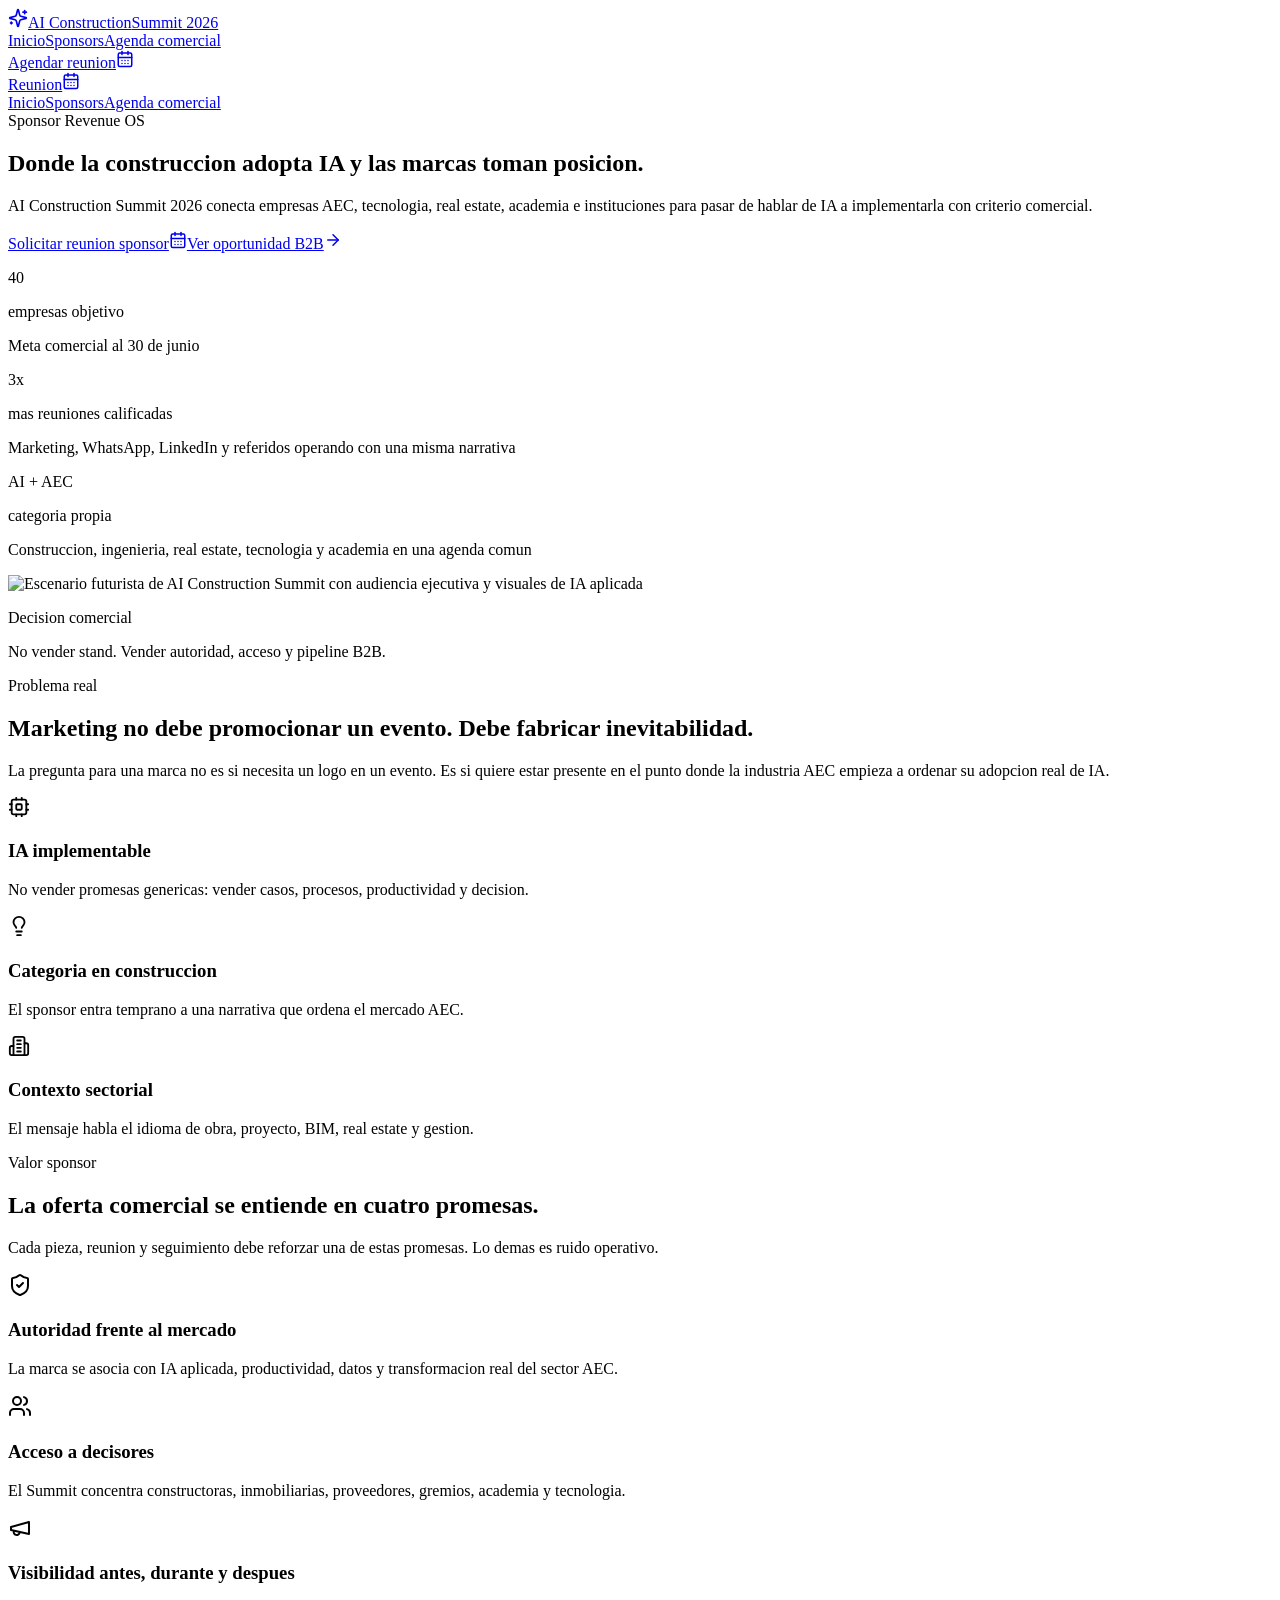
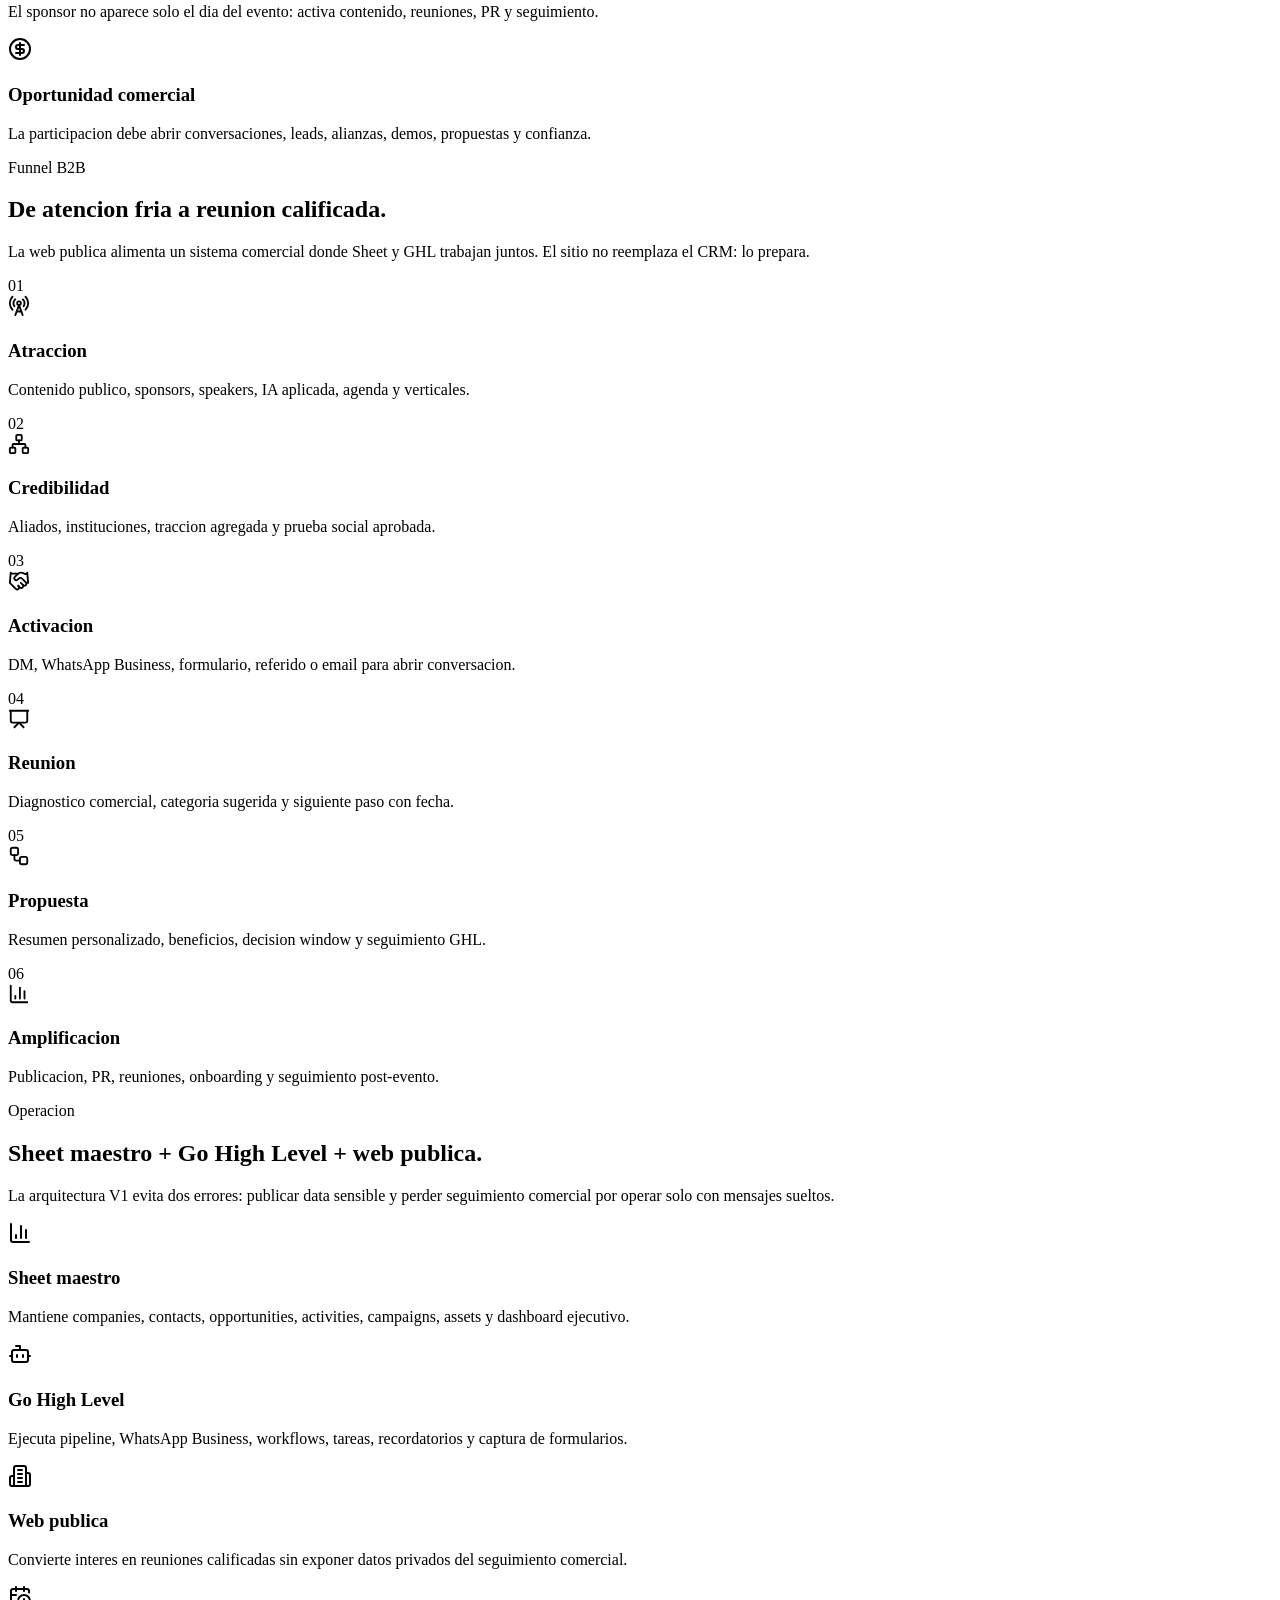
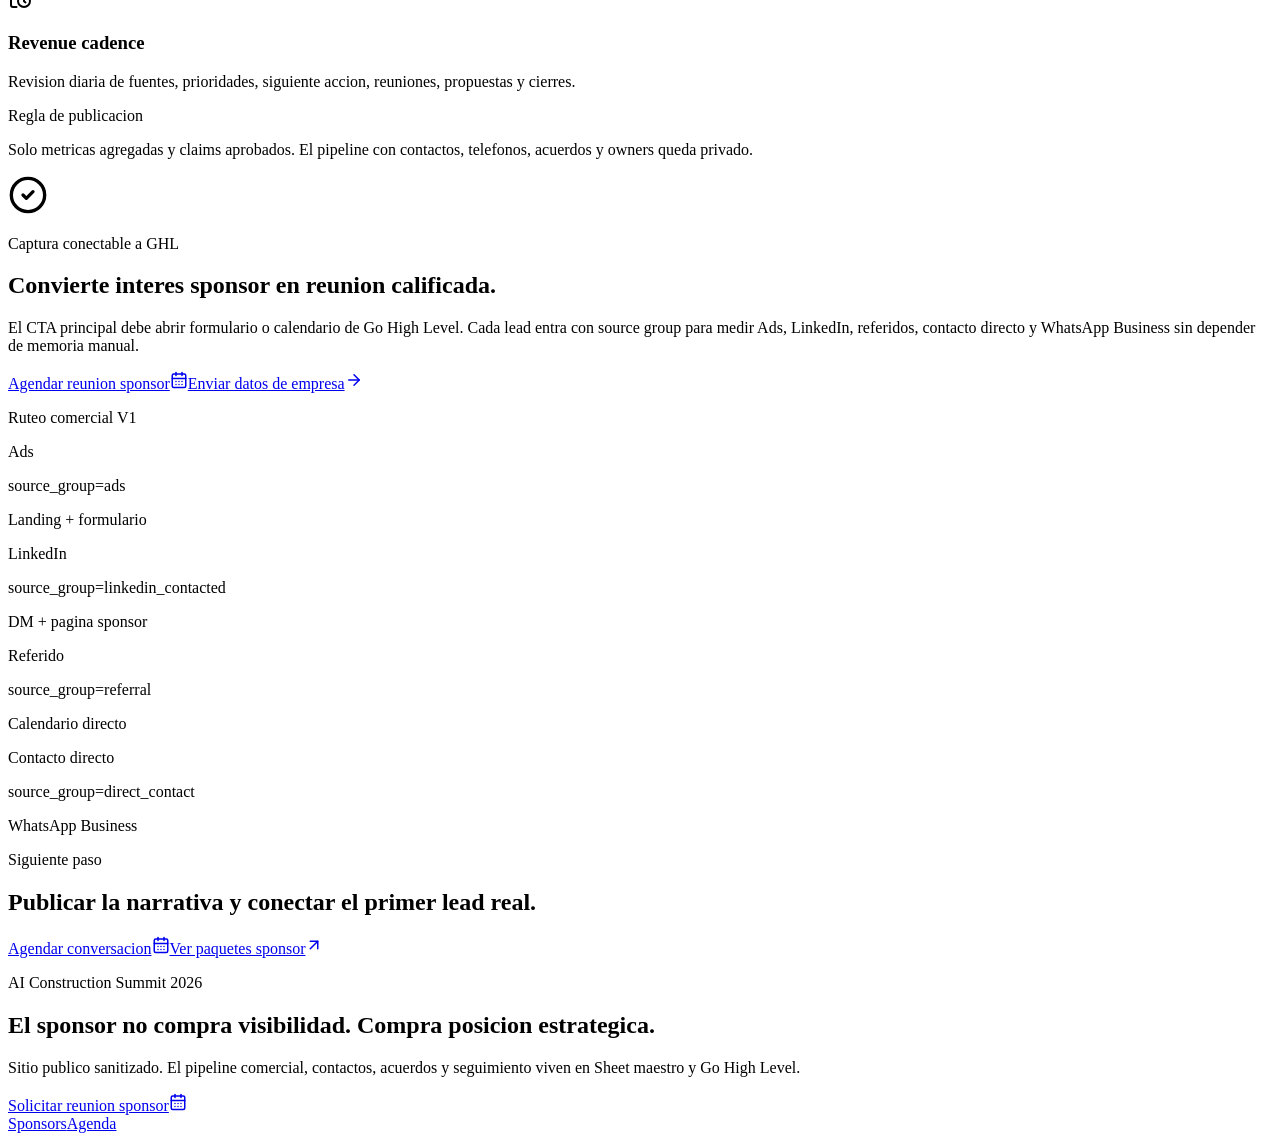
==== commit 26952ebe: "fix hero asset path" ====
--- a/index.html
+++ b/index.html
@@ -1 +1 @@
-<!DOCTYPE html><html lang="es"><head><meta charSet="utf-8"/><meta name="viewport" content="width=device-width, initial-scale=1"/><link rel="preload" href="/summit-sponsor-hero.png" as="image"/><link rel="stylesheet" href="/ai-construction-summit-sponsor-revenue-os-web/_next/static/chunks/0p68m9cyrdtcr.css" data-precedence="next"/><link rel="preload" as="script" fetchPriority="low" href="/ai-construction-summit-sponsor-revenue-os-web/_next/static/chunks/15xrurgzs99gv.js"/><script src="/ai-construction-summit-sponsor-revenue-os-web/_next/static/chunks/0dgq26a5_oy.a.js" async=""></script><script src="/ai-construction-summit-sponsor-revenue-os-web/_next/static/chunks/07lhk_q6pmm3r.js" async=""></script><script src="/ai-construction-summit-sponsor-revenue-os-web/_next/static/chunks/0hx0ip.5_r~1b.js" async=""></script><script src="/ai-construction-summit-sponsor-revenue-os-web/_next/static/chunks/turbopack-0pw5a_jx42k_f.js" async=""></script><script src="/ai-construction-summit-sponsor-revenue-os-web/_next/static/chunks/01xlw8hd842-c.js" async=""></script><script src="/ai-construction-summit-sponsor-revenue-os-web/_next/static/chunks/0d3shmwh5_nmn.js" async=""></script><script src="/ai-construction-summit-sponsor-revenue-os-web/_next/static/chunks/0ka051yepewro.js" async=""></script><title>AI Construction Summit 2026 | Sponsors</title><meta name="description" content="Sponsor Revenue OS publico para posicionar marcas frente a decisores AEC que adoptan inteligencia artificial."/><meta property="og:title" content="AI Construction Summit 2026 | Sponsors"/><meta property="og:description" content="Presencia estrategica para marcas que quieren liderar IA aplicada al sector AEC."/><meta property="og:image" content="https://apalpan.github.io/ai-construction-summit-sponsor-revenue-os-web/summit-sponsor-hero.png"/><meta name="twitter:card" content="summary_large_image"/><meta name="twitter:title" content="AI Construction Summit 2026 | Sponsors"/><meta name="twitter:description" content="Presencia estrategica para marcas que quieren liderar IA aplicada al sector AEC."/><meta name="twitter:image" content="https://apalpan.github.io/ai-construction-summit-sponsor-revenue-os-web/summit-sponsor-hero.png"/><script src="/ai-construction-summit-sponsor-revenue-os-web/_next/static/chunks/03~yq9q893hmn.js" noModule=""></script></head><body><div hidden=""><!--$--><!--/$--></div><header class="sticky top-0 z-50 border-b border-white/10 bg-[#050711]/88 backdrop-blur-2xl"><div class="mx-auto flex max-w-7xl items-center justify-between px-4 py-4 sm:px-6 lg:px-8"><a class="flex items-center gap-3" aria-label="AI Construction Summit" href="/ai-construction-summit-sponsor-revenue-os-web"><span class="flex h-10 w-10 items-center justify-center rounded-2xl border border-summit-cyan/40 bg-summit-cyan/10 text-summit-cyan"><svg xmlns="http://www.w3.org/2000/svg" width="20" height="20" viewBox="0 0 24 24" fill="none" stroke="currentColor" stroke-width="2" stroke-linecap="round" stroke-linejoin="round" class="lucide lucide-sparkles" aria-hidden="true"><path d="M9.937 15.5A2 2 0 0 0 8.5 14.063l-6.135-1.582a.5.5 0 0 1 0-.962L8.5 9.936A2 2 0 0 0 9.937 8.5l1.582-6.135a.5.5 0 0 1 .963 0L14.063 8.5A2 2 0 0 0 15.5 9.937l6.135 1.581a.5.5 0 0 1 0 .964L15.5 14.063a2 2 0 0 0-1.437 1.437l-1.582 6.135a.5.5 0 0 1-.963 0z"></path><path d="M20 3v4"></path><path d="M22 5h-4"></path><path d="M4 17v2"></path><path d="M5 18H3"></path></svg></span><span><span class="block text-sm font-black uppercase tracking-[0.2em] text-white">AI Construction</span><span class="block text-xs font-semibold text-summit-muted">Summit 2026</span></span></a><nav class="hidden items-center gap-2 rounded-full border border-white/10 bg-white/5 p-1 lg:flex"><a class="rounded-full px-4 py-2 text-sm font-bold text-summit-muted transition hover:bg-white/8 hover:text-white" href="/ai-construction-summit-sponsor-revenue-os-web">Inicio</a><a class="rounded-full px-4 py-2 text-sm font-bold text-summit-muted transition hover:bg-white/8 hover:text-white" href="/ai-construction-summit-sponsor-revenue-os-web/sponsors">Sponsors</a><a class="rounded-full px-4 py-2 text-sm font-bold text-summit-muted transition hover:bg-white/8 hover:text-white" href="/ai-construction-summit-sponsor-revenue-os-web/agenda-comercial">Agenda comercial</a></nav><div class="hidden items-center gap-3 lg:flex"><a class="inline-flex min-h-12 items-center justify-center gap-2 rounded-full border px-5 py-3 text-sm font-bold transition border-white/15 bg-white/8 text-white hover:border-summit-cyan/60 hover:bg-white/12 " href="#lead-capture">Agendar reunion<svg xmlns="http://www.w3.org/2000/svg" width="18" height="18" viewBox="0 0 24 24" fill="none" stroke="currentColor" stroke-width="2" stroke-linecap="round" stroke-linejoin="round" class="lucide lucide-calendar-days" aria-hidden="true"><path d="M8 2v4"></path><path d="M16 2v4"></path><rect width="18" height="18" x="3" y="4" rx="2"></rect><path d="M3 10h18"></path><path d="M8 14h.01"></path><path d="M12 14h.01"></path><path d="M16 14h.01"></path><path d="M8 18h.01"></path><path d="M12 18h.01"></path><path d="M16 18h.01"></path></svg></a></div><div class="flex items-center gap-2 lg:hidden"><a class="inline-flex min-h-12 items-center justify-center gap-2 rounded-full border px-5 py-3 text-sm font-bold transition border-white/15 bg-white/8 text-white hover:border-summit-cyan/60 hover:bg-white/12 min-h-10 px-3 text-xs" href="#lead-capture">Reunion<svg xmlns="http://www.w3.org/2000/svg" width="18" height="18" viewBox="0 0 24 24" fill="none" stroke="currentColor" stroke-width="2" stroke-linecap="round" stroke-linejoin="round" class="lucide lucide-calendar-days" aria-hidden="true"><path d="M8 2v4"></path><path d="M16 2v4"></path><rect width="18" height="18" x="3" y="4" rx="2"></rect><path d="M3 10h18"></path><path d="M8 14h.01"></path><path d="M12 14h.01"></path><path d="M16 14h.01"></path><path d="M8 18h.01"></path><path d="M12 18h.01"></path><path d="M16 18h.01"></path></svg></a></div></div><nav class="flex gap-2 overflow-x-auto border-t border-white/10 px-4 py-2 sm:px-6 lg:hidden"><a class="shrink-0 rounded-full border border-white/10 bg-white/[0.04] px-3 py-2 text-xs font-bold text-summit-muted" href="/ai-construction-summit-sponsor-revenue-os-web">Inicio</a><a class="shrink-0 rounded-full border border-white/10 bg-white/[0.04] px-3 py-2 text-xs font-bold text-summit-muted" href="/ai-construction-summit-sponsor-revenue-os-web/sponsors">Sponsors</a><a class="shrink-0 rounded-full border border-white/10 bg-white/[0.04] px-3 py-2 text-xs font-bold text-summit-muted" href="/ai-construction-summit-sponsor-revenue-os-web/agenda-comercial">Agenda comercial</a></nav></header><main><section class="relative overflow-hidden"><div class="summit-grid absolute inset-0 opacity-40" aria-hidden="true"></div><div class="mx-auto grid min-h-[calc(100vh-74px)] max-w-7xl items-center gap-10 px-4 py-16 sm:px-6 lg:grid-cols-[1fr_0.95fr] lg:px-8"><div class="relative z-10"><div class="mb-6 inline-flex items-center gap-2 rounded-full border border-summit-cyan/20 bg-summit-cyan/10 px-4 py-2 text-xs font-extrabold uppercase tracking-[0.2em] text-summit-cyan">Sponsor Revenue OS</div><h1 class="text-balance text-5xl font-black leading-[0.95] tracking-[-0.02em] text-white md:text-7xl">Donde la construccion adopta IA y las marcas toman posicion.</h1><p class="mt-6 max-w-2xl text-pretty text-lg leading-8 text-summit-muted md:text-xl">AI Construction Summit 2026 conecta empresas AEC, tecnologia, real estate, academia e instituciones para pasar de hablar de IA a implementarla con criterio comercial.</p><div class="mt-8 flex flex-col gap-3 sm:flex-row"><a class="inline-flex min-h-12 items-center justify-center gap-2 rounded-full border px-5 py-3 text-sm font-bold transition border-white/20 bg-gradient-to-r from-summit-violet to-summit-blue text-white shadow-glow hover:translate-y-[-1px] " href="#lead-capture">Solicitar reunion sponsor<svg xmlns="http://www.w3.org/2000/svg" width="18" height="18" viewBox="0 0 24 24" fill="none" stroke="currentColor" stroke-width="2" stroke-linecap="round" stroke-linejoin="round" class="lucide lucide-calendar-days" aria-hidden="true"><path d="M8 2v4"></path><path d="M16 2v4"></path><rect width="18" height="18" x="3" y="4" rx="2"></rect><path d="M3 10h18"></path><path d="M8 14h.01"></path><path d="M12 14h.01"></path><path d="M16 14h.01"></path><path d="M8 18h.01"></path><path d="M12 18h.01"></path><path d="M16 18h.01"></path></svg></a><a class="inline-flex min-h-12 items-center justify-center gap-2 rounded-full border px-5 py-3 text-sm font-bold transition border-white/15 bg-white/8 text-white hover:border-summit-cyan/60 hover:bg-white/12 " href="#lead-capture">Ver oportunidad B2B<svg xmlns="http://www.w3.org/2000/svg" width="18" height="18" viewBox="0 0 24 24" fill="none" stroke="currentColor" stroke-width="2" stroke-linecap="round" stroke-linejoin="round" class="lucide lucide-arrow-right" aria-hidden="true"><path d="M5 12h14"></path><path d="m12 5 7 7-7 7"></path></svg></a></div><div class="mt-8 grid gap-3 sm:grid-cols-3"><div class="rounded-3xl border border-white/10 bg-white/[0.06] p-4 backdrop-blur"><p class="text-3xl font-black text-white">40</p><p class="mt-1 text-sm font-bold text-summit-cyan">empresas objetivo</p><p class="mt-2 text-xs leading-5 text-summit-muted">Meta comercial al 30 de junio</p></div><div class="rounded-3xl border border-white/10 bg-white/[0.06] p-4 backdrop-blur"><p class="text-3xl font-black text-white">3x</p><p class="mt-1 text-sm font-bold text-summit-cyan">mas reuniones calificadas</p><p class="mt-2 text-xs leading-5 text-summit-muted">Marketing, WhatsApp, LinkedIn y referidos operando con una misma narrativa</p></div><div class="rounded-3xl border border-white/10 bg-white/[0.06] p-4 backdrop-blur"><p class="text-3xl font-black text-white">AI + AEC</p><p class="mt-1 text-sm font-bold text-summit-cyan">categoria propia</p><p class="mt-2 text-xs leading-5 text-summit-muted">Construccion, ingenieria, real estate, tecnologia y academia en una agenda comun</p></div></div></div><div class="relative z-10"><div class="float-soft overflow-hidden rounded-[34px] border border-white/12 bg-white/[0.05] p-3 shadow-card backdrop-blur"><div class="relative aspect-[4/3] overflow-hidden rounded-[26px] bg-summit-panel"><img src="/summit-sponsor-hero.png" alt="Escenario futurista de AI Construction Summit con audiencia ejecutiva y visuales de IA aplicada" class="h-full w-full object-cover"/><div class="absolute inset-0 bg-gradient-to-t from-[#050711] via-transparent to-transparent"></div><div class="absolute bottom-4 left-4 right-4 rounded-3xl border border-white/12 bg-[#050711]/78 p-4 backdrop-blur-xl"><p class="text-xs font-extrabold uppercase tracking-[0.2em] text-summit-cyan">Decision comercial</p><p class="mt-2 text-lg font-black text-white">No vender stand. Vender autoridad, acceso y pipeline B2B.</p></div></div></div></div></div></section><section class="mx-auto max-w-7xl px-4 py-16 sm:px-6 lg:px-8"><div class="mb-8 max-w-3xl "><p class="mb-3 text-xs font-extrabold uppercase tracking-[0.24em] text-summit-cyan">Problema real</p><h2 class="text-balance text-3xl font-black tracking-[-0.01em] text-white md:text-5xl">Marketing no debe promocionar un evento. Debe fabricar inevitabilidad.</h2><p class="mt-4 text-pretty text-base leading-8 text-summit-muted md:text-lg">La pregunta para una marca no es si necesita un logo en un evento. Es si quiere estar presente en el punto donde la industria AEC empieza a ordenar su adopcion real de IA.</p></div><div class="grid gap-4 md:grid-cols-3"><article class="rounded-[28px] border border-white/10 bg-white/[0.055] p-6 shadow-card"><div class="mb-5 flex h-12 w-12 items-center justify-center rounded-2xl bg-summit-violet/18 text-summit-cyan"><svg xmlns="http://www.w3.org/2000/svg" width="22" height="22" viewBox="0 0 24 24" fill="none" stroke="currentColor" stroke-width="2" stroke-linecap="round" stroke-linejoin="round" class="lucide lucide-cpu" aria-hidden="true"><rect width="16" height="16" x="4" y="4" rx="2"></rect><rect width="6" height="6" x="9" y="9" rx="1"></rect><path d="M15 2v2"></path><path d="M15 20v2"></path><path d="M2 15h2"></path><path d="M2 9h2"></path><path d="M20 15h2"></path><path d="M20 9h2"></path><path d="M9 2v2"></path><path d="M9 20v2"></path></svg></div><h3 class="text-xl font-black text-white">IA implementable</h3><p class="mt-3 leading-7 text-summit-muted">No vender promesas genericas: vender casos, procesos, productividad y decision.</p></article><article class="rounded-[28px] border border-white/10 bg-white/[0.055] p-6 shadow-card"><div class="mb-5 flex h-12 w-12 items-center justify-center rounded-2xl bg-summit-violet/18 text-summit-cyan"><svg xmlns="http://www.w3.org/2000/svg" width="22" height="22" viewBox="0 0 24 24" fill="none" stroke="currentColor" stroke-width="2" stroke-linecap="round" stroke-linejoin="round" class="lucide lucide-lightbulb" aria-hidden="true"><path d="M15 14c.2-1 .7-1.7 1.5-2.5 1-.9 1.5-2.2 1.5-3.5A6 6 0 0 0 6 8c0 1 .2 2.2 1.5 3.5.7.7 1.3 1.5 1.5 2.5"></path><path d="M9 18h6"></path><path d="M10 22h4"></path></svg></div><h3 class="text-xl font-black text-white">Categoria en construccion</h3><p class="mt-3 leading-7 text-summit-muted">El sponsor entra temprano a una narrativa que ordena el mercado AEC.</p></article><article class="rounded-[28px] border border-white/10 bg-white/[0.055] p-6 shadow-card"><div class="mb-5 flex h-12 w-12 items-center justify-center rounded-2xl bg-summit-violet/18 text-summit-cyan"><svg xmlns="http://www.w3.org/2000/svg" width="22" height="22" viewBox="0 0 24 24" fill="none" stroke="currentColor" stroke-width="2" stroke-linecap="round" stroke-linejoin="round" class="lucide lucide-building2" aria-hidden="true"><path d="M6 22V4a2 2 0 0 1 2-2h8a2 2 0 0 1 2 2v18Z"></path><path d="M6 12H4a2 2 0 0 0-2 2v6a2 2 0 0 0 2 2h2"></path><path d="M18 9h2a2 2 0 0 1 2 2v9a2 2 0 0 1-2 2h-2"></path><path d="M10 6h4"></path><path d="M10 10h4"></path><path d="M10 14h4"></path><path d="M10 18h4"></path></svg></div><h3 class="text-xl font-black text-white">Contexto sectorial</h3><p class="mt-3 leading-7 text-summit-muted">El mensaje habla el idioma de obra, proyecto, BIM, real estate y gestion.</p></article></div></section><section class="mx-auto max-w-7xl px-4 py-16 sm:px-6 lg:px-8"><div class="mb-8 max-w-3xl "><p class="mb-3 text-xs font-extrabold uppercase tracking-[0.24em] text-summit-cyan">Valor sponsor</p><h2 class="text-balance text-3xl font-black tracking-[-0.01em] text-white md:text-5xl">La oferta comercial se entiende en cuatro promesas.</h2><p class="mt-4 text-pretty text-base leading-8 text-summit-muted md:text-lg">Cada pieza, reunion y seguimiento debe reforzar una de estas promesas. Lo demas es ruido operativo.</p></div><div class="grid gap-4 md:grid-cols-2 lg:grid-cols-4"><article class="rounded-[28px] border border-white/10 bg-gradient-to-br from-white/[0.08] to-white/[0.025] p-5"><svg xmlns="http://www.w3.org/2000/svg" width="24" height="24" viewBox="0 0 24 24" fill="none" stroke="currentColor" stroke-width="2" stroke-linecap="round" stroke-linejoin="round" class="lucide lucide-shield-check text-summit-cyan" aria-hidden="true"><path d="M20 13c0 5-3.5 7.5-7.66 8.95a1 1 0 0 1-.67-.01C7.5 20.5 4 18 4 13V6a1 1 0 0 1 1-1c2 0 4.5-1.2 6.24-2.72a1.17 1.17 0 0 1 1.52 0C14.51 3.81 17 5 19 5a1 1 0 0 1 1 1z"></path><path d="m9 12 2 2 4-4"></path></svg><h3 class="mt-5 text-lg font-black text-white">Autoridad frente al mercado</h3><p class="mt-3 text-sm leading-7 text-summit-muted">La marca se asocia con IA aplicada, productividad, datos y transformacion real del sector AEC.</p></article><article class="rounded-[28px] border border-white/10 bg-gradient-to-br from-white/[0.08] to-white/[0.025] p-5"><svg xmlns="http://www.w3.org/2000/svg" width="24" height="24" viewBox="0 0 24 24" fill="none" stroke="currentColor" stroke-width="2" stroke-linecap="round" stroke-linejoin="round" class="lucide lucide-users text-summit-cyan" aria-hidden="true"><path d="M16 21v-2a4 4 0 0 0-4-4H6a4 4 0 0 0-4 4v2"></path><circle cx="9" cy="7" r="4"></circle><path d="M22 21v-2a4 4 0 0 0-3-3.87"></path><path d="M16 3.13a4 4 0 0 1 0 7.75"></path></svg><h3 class="mt-5 text-lg font-black text-white">Acceso a decisores</h3><p class="mt-3 text-sm leading-7 text-summit-muted">El Summit concentra constructoras, inmobiliarias, proveedores, gremios, academia y tecnologia.</p></article><article class="rounded-[28px] border border-white/10 bg-gradient-to-br from-white/[0.08] to-white/[0.025] p-5"><svg xmlns="http://www.w3.org/2000/svg" width="24" height="24" viewBox="0 0 24 24" fill="none" stroke="currentColor" stroke-width="2" stroke-linecap="round" stroke-linejoin="round" class="lucide lucide-megaphone text-summit-cyan" aria-hidden="true"><path d="m3 11 18-5v12L3 14v-3z"></path><path d="M11.6 16.8a3 3 0 1 1-5.8-1.6"></path></svg><h3 class="mt-5 text-lg font-black text-white">Visibilidad antes, durante y despues</h3><p class="mt-3 text-sm leading-7 text-summit-muted">El sponsor no aparece solo el dia del evento: activa contenido, reuniones, PR y seguimiento.</p></article><article class="rounded-[28px] border border-white/10 bg-gradient-to-br from-white/[0.08] to-white/[0.025] p-5"><svg xmlns="http://www.w3.org/2000/svg" width="24" height="24" viewBox="0 0 24 24" fill="none" stroke="currentColor" stroke-width="2" stroke-linecap="round" stroke-linejoin="round" class="lucide lucide-circle-dollar-sign text-summit-cyan" aria-hidden="true"><circle cx="12" cy="12" r="10"></circle><path d="M16 8h-6a2 2 0 1 0 0 4h4a2 2 0 1 1 0 4H8"></path><path d="M12 18V6"></path></svg><h3 class="mt-5 text-lg font-black text-white">Oportunidad comercial</h3><p class="mt-3 text-sm leading-7 text-summit-muted">La participacion debe abrir conversaciones, leads, alianzas, demos, propuestas y confianza.</p></article></div></section><section class="bg-[#0B1022] py-16"><div class="mx-auto max-w-7xl px-4 sm:px-6 lg:px-8"><div class="mb-8 max-w-3xl "><p class="mb-3 text-xs font-extrabold uppercase tracking-[0.24em] text-summit-cyan">Funnel B2B</p><h2 class="text-balance text-3xl font-black tracking-[-0.01em] text-white md:text-5xl">De atencion fria a reunion calificada.</h2><p class="mt-4 text-pretty text-base leading-8 text-summit-muted md:text-lg">La web publica alimenta un sistema comercial donde Sheet y GHL trabajan juntos. El sitio no reemplaza el CRM: lo prepara.</p></div><div class="grid gap-4 md:grid-cols-2 lg:grid-cols-3"><article class="relative overflow-hidden rounded-[28px] border border-white/10 bg-[#101426] p-6"><span class="absolute right-5 top-5 text-5xl font-black text-white/[0.04]">01</span><div class="mb-5 flex h-12 w-12 items-center justify-center rounded-2xl border border-summit-cyan/20 bg-summit-cyan/10 text-summit-cyan"><svg xmlns="http://www.w3.org/2000/svg" width="22" height="22" viewBox="0 0 24 24" fill="none" stroke="currentColor" stroke-width="2" stroke-linecap="round" stroke-linejoin="round" class="lucide lucide-radio-tower" aria-hidden="true"><path d="M4.9 16.1C1 12.2 1 5.8 4.9 1.9"></path><path d="M7.8 4.7a6.14 6.14 0 0 0-.8 7.5"></path><circle cx="12" cy="9" r="2"></circle><path d="M16.2 4.8c2 2 2.26 5.11.8 7.47"></path><path d="M19.1 1.9a9.96 9.96 0 0 1 0 14.1"></path><path d="M9.5 18h5"></path><path d="m8 22 4-11 4 11"></path></svg></div><h3 class="text-xl font-black text-white">Atraccion</h3><p class="mt-3 leading-7 text-summit-muted">Contenido publico, sponsors, speakers, IA aplicada, agenda y verticales.</p></article><article class="relative overflow-hidden rounded-[28px] border border-white/10 bg-[#101426] p-6"><span class="absolute right-5 top-5 text-5xl font-black text-white/[0.04]">02</span><div class="mb-5 flex h-12 w-12 items-center justify-center rounded-2xl border border-summit-cyan/20 bg-summit-cyan/10 text-summit-cyan"><svg xmlns="http://www.w3.org/2000/svg" width="22" height="22" viewBox="0 0 24 24" fill="none" stroke="currentColor" stroke-width="2" stroke-linecap="round" stroke-linejoin="round" class="lucide lucide-network" aria-hidden="true"><rect x="16" y="16" width="6" height="6" rx="1"></rect><rect x="2" y="16" width="6" height="6" rx="1"></rect><rect x="9" y="2" width="6" height="6" rx="1"></rect><path d="M5 16v-3a1 1 0 0 1 1-1h12a1 1 0 0 1 1 1v3"></path><path d="M12 12V8"></path></svg></div><h3 class="text-xl font-black text-white">Credibilidad</h3><p class="mt-3 leading-7 text-summit-muted">Aliados, instituciones, traccion agregada y prueba social aprobada.</p></article><article class="relative overflow-hidden rounded-[28px] border border-white/10 bg-[#101426] p-6"><span class="absolute right-5 top-5 text-5xl font-black text-white/[0.04]">03</span><div class="mb-5 flex h-12 w-12 items-center justify-center rounded-2xl border border-summit-cyan/20 bg-summit-cyan/10 text-summit-cyan"><svg xmlns="http://www.w3.org/2000/svg" width="22" height="22" viewBox="0 0 24 24" fill="none" stroke="currentColor" stroke-width="2" stroke-linecap="round" stroke-linejoin="round" class="lucide lucide-handshake" aria-hidden="true"><path d="m11 17 2 2a1 1 0 1 0 3-3"></path><path d="m14 14 2.5 2.5a1 1 0 1 0 3-3l-3.88-3.88a3 3 0 0 0-4.24 0l-.88.88a1 1 0 1 1-3-3l2.81-2.81a5.79 5.79 0 0 1 7.06-.87l.47.28a2 2 0 0 0 1.42.25L21 4"></path><path d="m21 3 1 11h-2"></path><path d="M3 3 2 14l6.5 6.5a1 1 0 1 0 3-3"></path><path d="M3 4h8"></path></svg></div><h3 class="text-xl font-black text-white">Activacion</h3><p class="mt-3 leading-7 text-summit-muted">DM, WhatsApp Business, formulario, referido o email para abrir conversacion.</p></article><article class="relative overflow-hidden rounded-[28px] border border-white/10 bg-[#101426] p-6"><span class="absolute right-5 top-5 text-5xl font-black text-white/[0.04]">04</span><div class="mb-5 flex h-12 w-12 items-center justify-center rounded-2xl border border-summit-cyan/20 bg-summit-cyan/10 text-summit-cyan"><svg xmlns="http://www.w3.org/2000/svg" width="22" height="22" viewBox="0 0 24 24" fill="none" stroke="currentColor" stroke-width="2" stroke-linecap="round" stroke-linejoin="round" class="lucide lucide-presentation" aria-hidden="true"><path d="M2 3h20"></path><path d="M21 3v11a2 2 0 0 1-2 2H5a2 2 0 0 1-2-2V3"></path><path d="m7 21 5-5 5 5"></path></svg></div><h3 class="text-xl font-black text-white">Reunion</h3><p class="mt-3 leading-7 text-summit-muted">Diagnostico comercial, categoria sugerida y siguiente paso con fecha.</p></article><article class="relative overflow-hidden rounded-[28px] border border-white/10 bg-[#101426] p-6"><span class="absolute right-5 top-5 text-5xl font-black text-white/[0.04]">05</span><div class="mb-5 flex h-12 w-12 items-center justify-center rounded-2xl border border-summit-cyan/20 bg-summit-cyan/10 text-summit-cyan"><svg xmlns="http://www.w3.org/2000/svg" width="22" height="22" viewBox="0 0 24 24" fill="none" stroke="currentColor" stroke-width="2" stroke-linecap="round" stroke-linejoin="round" class="lucide lucide-workflow" aria-hidden="true"><rect width="8" height="8" x="3" y="3" rx="2"></rect><path d="M7 11v4a2 2 0 0 0 2 2h4"></path><rect width="8" height="8" x="13" y="13" rx="2"></rect></svg></div><h3 class="text-xl font-black text-white">Propuesta</h3><p class="mt-3 leading-7 text-summit-muted">Resumen personalizado, beneficios, decision window y seguimiento GHL.</p></article><article class="relative overflow-hidden rounded-[28px] border border-white/10 bg-[#101426] p-6"><span class="absolute right-5 top-5 text-5xl font-black text-white/[0.04]">06</span><div class="mb-5 flex h-12 w-12 items-center justify-center rounded-2xl border border-summit-cyan/20 bg-summit-cyan/10 text-summit-cyan"><svg xmlns="http://www.w3.org/2000/svg" width="22" height="22" viewBox="0 0 24 24" fill="none" stroke="currentColor" stroke-width="2" stroke-linecap="round" stroke-linejoin="round" class="lucide lucide-chart-column" aria-hidden="true"><path d="M3 3v16a2 2 0 0 0 2 2h16"></path><path d="M18 17V9"></path><path d="M13 17V5"></path><path d="M8 17v-3"></path></svg></div><h3 class="text-xl font-black text-white">Amplificacion</h3><p class="mt-3 leading-7 text-summit-muted">Publicacion, PR, reuniones, onboarding y seguimiento post-evento.</p></article></div></div></section><section class="mx-auto max-w-7xl px-4 py-16 sm:px-6 lg:px-8"><div class="mb-8 max-w-3xl "><p class="mb-3 text-xs font-extrabold uppercase tracking-[0.24em] text-summit-cyan">Operacion</p><h2 class="text-balance text-3xl font-black tracking-[-0.01em] text-white md:text-5xl">Sheet maestro + Go High Level + web publica.</h2><p class="mt-4 text-pretty text-base leading-8 text-summit-muted md:text-lg">La arquitectura V1 evita dos errores: publicar data sensible y perder seguimiento comercial por operar solo con mensajes sueltos.</p></div><div class="grid gap-4 md:grid-cols-2 lg:grid-cols-4"><article class="rounded-[28px] border border-white/10 bg-white/[0.05] p-5"><svg xmlns="http://www.w3.org/2000/svg" width="24" height="24" viewBox="0 0 24 24" fill="none" stroke="currentColor" stroke-width="2" stroke-linecap="round" stroke-linejoin="round" class="lucide lucide-chart-column text-summit-mint" aria-hidden="true"><path d="M3 3v16a2 2 0 0 0 2 2h16"></path><path d="M18 17V9"></path><path d="M13 17V5"></path><path d="M8 17v-3"></path></svg><h3 class="mt-5 text-lg font-black text-white">Sheet maestro</h3><p class="mt-3 text-sm leading-7 text-summit-muted">Mantiene companies, contacts, opportunities, activities, campaigns, assets y dashboard ejecutivo.</p></article><article class="rounded-[28px] border border-white/10 bg-white/[0.05] p-5"><svg xmlns="http://www.w3.org/2000/svg" width="24" height="24" viewBox="0 0 24 24" fill="none" stroke="currentColor" stroke-width="2" stroke-linecap="round" stroke-linejoin="round" class="lucide lucide-bot text-summit-mint" aria-hidden="true"><path d="M12 8V4H8"></path><rect width="16" height="12" x="4" y="8" rx="2"></rect><path d="M2 14h2"></path><path d="M20 14h2"></path><path d="M15 13v2"></path><path d="M9 13v2"></path></svg><h3 class="mt-5 text-lg font-black text-white">Go High Level</h3><p class="mt-3 text-sm leading-7 text-summit-muted">Ejecuta pipeline, WhatsApp Business, workflows, tareas, recordatorios y captura de formularios.</p></article><article class="rounded-[28px] border border-white/10 bg-white/[0.05] p-5"><svg xmlns="http://www.w3.org/2000/svg" width="24" height="24" viewBox="0 0 24 24" fill="none" stroke="currentColor" stroke-width="2" stroke-linecap="round" stroke-linejoin="round" class="lucide lucide-building2 text-summit-mint" aria-hidden="true"><path d="M6 22V4a2 2 0 0 1 2-2h8a2 2 0 0 1 2 2v18Z"></path><path d="M6 12H4a2 2 0 0 0-2 2v6a2 2 0 0 0 2 2h2"></path><path d="M18 9h2a2 2 0 0 1 2 2v9a2 2 0 0 1-2 2h-2"></path><path d="M10 6h4"></path><path d="M10 10h4"></path><path d="M10 14h4"></path><path d="M10 18h4"></path></svg><h3 class="mt-5 text-lg font-black text-white">Web publica</h3><p class="mt-3 text-sm leading-7 text-summit-muted">Convierte interes en reuniones calificadas sin exponer datos privados del seguimiento comercial.</p></article><article class="rounded-[28px] border border-white/10 bg-white/[0.05] p-5"><svg xmlns="http://www.w3.org/2000/svg" width="24" height="24" viewBox="0 0 24 24" fill="none" stroke="currentColor" stroke-width="2" stroke-linecap="round" stroke-linejoin="round" class="lucide lucide-calendar-clock text-summit-mint" aria-hidden="true"><path d="M21 7.5V6a2 2 0 0 0-2-2H5a2 2 0 0 0-2 2v14a2 2 0 0 0 2 2h3.5"></path><path d="M16 2v4"></path><path d="M8 2v4"></path><path d="M3 10h5"></path><path d="M17.5 17.5 16 16.3V14"></path><circle cx="16" cy="16" r="6"></circle></svg><h3 class="mt-5 text-lg font-black text-white">Revenue cadence</h3><p class="mt-3 text-sm leading-7 text-summit-muted">Revision diaria de fuentes, prioridades, siguiente accion, reuniones, propuestas y cierres.</p></article></div><div class="mt-8 rounded-[28px] border border-summit-mint/20 bg-summit-mint/8 p-6"><div class="flex flex-col gap-4 md:flex-row md:items-center md:justify-between"><div><p class="text-sm font-black uppercase tracking-[0.2em] text-summit-mint">Regla de publicacion</p><p class="mt-2 max-w-3xl text-lg font-bold text-white">Solo metricas agregadas y claims aprobados. El pipeline con contactos, telefonos, acuerdos y owners queda privado.</p></div><svg xmlns="http://www.w3.org/2000/svg" width="40" height="40" viewBox="0 0 24 24" fill="none" stroke="currentColor" stroke-width="2" stroke-linecap="round" stroke-linejoin="round" class="lucide lucide-circle-check shrink-0 text-summit-mint" aria-hidden="true"><circle cx="12" cy="12" r="10"></circle><path d="m9 12 2 2 4-4"></path></svg></div></div></section><section id="lead-capture" class="mx-auto max-w-7xl px-4 py-16 sm:px-6 lg:px-8"><div class="grid gap-6 rounded-[32px] border border-summit-cyan/20 bg-gradient-to-br from-summit-violet/18 via-white/[0.04] to-summit-cyan/12 p-6 shadow-card md:grid-cols-[1.2fr_0.8fr] md:p-8 lg:p-10"><div><p class="text-xs font-extrabold uppercase tracking-[0.24em] text-summit-cyan">Captura conectable a GHL</p><h2 class="mt-3 text-3xl font-black text-white md:text-5xl">Convierte interes sponsor en reunion calificada.</h2><p class="mt-4 max-w-2xl text-base leading-8 text-summit-muted">El CTA principal debe abrir formulario o calendario de Go High Level. Cada lead entra con source group para medir Ads, LinkedIn, referidos, contacto directo y WhatsApp Business sin depender de memoria manual.</p><div class="mt-6 flex flex-col gap-3 sm:flex-row"><a class="inline-flex min-h-12 items-center justify-center gap-2 rounded-full border px-5 py-3 text-sm font-bold transition border-white/20 bg-gradient-to-r from-summit-violet to-summit-blue text-white shadow-glow hover:translate-y-[-1px] " href="#lead-capture">Agendar reunion sponsor<svg xmlns="http://www.w3.org/2000/svg" width="18" height="18" viewBox="0 0 24 24" fill="none" stroke="currentColor" stroke-width="2" stroke-linecap="round" stroke-linejoin="round" class="lucide lucide-calendar-days" aria-hidden="true"><path d="M8 2v4"></path><path d="M16 2v4"></path><rect width="18" height="18" x="3" y="4" rx="2"></rect><path d="M3 10h18"></path><path d="M8 14h.01"></path><path d="M12 14h.01"></path><path d="M16 14h.01"></path><path d="M8 18h.01"></path><path d="M12 18h.01"></path><path d="M16 18h.01"></path></svg></a><a class="inline-flex min-h-12 items-center justify-center gap-2 rounded-full border px-5 py-3 text-sm font-bold transition border-white/15 bg-white/8 text-white hover:border-summit-cyan/60 hover:bg-white/12 " href="#lead-capture">Enviar datos de empresa<svg xmlns="http://www.w3.org/2000/svg" width="18" height="18" viewBox="0 0 24 24" fill="none" stroke="currentColor" stroke-width="2" stroke-linecap="round" stroke-linejoin="round" class="lucide lucide-arrow-right" aria-hidden="true"><path d="M5 12h14"></path><path d="m12 5 7 7-7 7"></path></svg></a></div></div><div class="rounded-[24px] border border-white/12 bg-[#050711]/70 p-5"><p class="mb-4 text-sm font-black text-white">Ruteo comercial V1</p><div class="space-y-3"><div class="rounded-2xl border border-white/10 bg-white/[0.04] p-4"><div class="flex items-center justify-between gap-3"><p class="font-bold text-white">Ads</p><span class="rounded-full bg-summit-cyan/10 px-3 py-1 text-xs font-bold text-summit-cyan">source_group=ads</span></div><p class="mt-2 text-sm text-summit-muted">Landing + formulario</p></div><div class="rounded-2xl border border-white/10 bg-white/[0.04] p-4"><div class="flex items-center justify-between gap-3"><p class="font-bold text-white">LinkedIn</p><span class="rounded-full bg-summit-cyan/10 px-3 py-1 text-xs font-bold text-summit-cyan">source_group=linkedin_contacted</span></div><p class="mt-2 text-sm text-summit-muted">DM + pagina sponsor</p></div><div class="rounded-2xl border border-white/10 bg-white/[0.04] p-4"><div class="flex items-center justify-between gap-3"><p class="font-bold text-white">Referido</p><span class="rounded-full bg-summit-cyan/10 px-3 py-1 text-xs font-bold text-summit-cyan">source_group=referral</span></div><p class="mt-2 text-sm text-summit-muted">Calendario directo</p></div><div class="rounded-2xl border border-white/10 bg-white/[0.04] p-4"><div class="flex items-center justify-between gap-3"><p class="font-bold text-white">Contacto directo</p><span class="rounded-full bg-summit-cyan/10 px-3 py-1 text-xs font-bold text-summit-cyan">source_group=direct_contact</span></div><p class="mt-2 text-sm text-summit-muted">WhatsApp Business</p></div></div></div></div></section><section class="mx-auto max-w-7xl px-4 pb-16 sm:px-6 lg:px-8"><div class="rounded-[32px] border border-white/10 bg-white/[0.05] p-6 md:p-8"><div class="grid gap-6 md:grid-cols-[1fr_0.7fr] md:items-center"><div><p class="text-xs font-extrabold uppercase tracking-[0.24em] text-summit-cyan">Siguiente paso</p><h2 class="mt-3 text-3xl font-black text-white md:text-5xl">Publicar la narrativa y conectar el primer lead real.</h2></div><div class="flex flex-col gap-3"><a class="inline-flex min-h-12 items-center justify-center gap-2 rounded-full border px-5 py-3 text-sm font-bold transition border-white/20 bg-gradient-to-r from-summit-violet to-summit-blue text-white shadow-glow hover:translate-y-[-1px] " href="#lead-capture">Agendar conversacion<svg xmlns="http://www.w3.org/2000/svg" width="18" height="18" viewBox="0 0 24 24" fill="none" stroke="currentColor" stroke-width="2" stroke-linecap="round" stroke-linejoin="round" class="lucide lucide-calendar-days" aria-hidden="true"><path d="M8 2v4"></path><path d="M16 2v4"></path><rect width="18" height="18" x="3" y="4" rx="2"></rect><path d="M3 10h18"></path><path d="M8 14h.01"></path><path d="M12 14h.01"></path><path d="M16 14h.01"></path><path d="M8 18h.01"></path><path d="M12 18h.01"></path><path d="M16 18h.01"></path></svg></a><a href="/sponsors" class="inline-flex min-h-12 items-center justify-center gap-2 rounded-full border border-white/15 px-5 py-3 text-sm font-bold text-white transition hover:bg-white/8">Ver paquetes sponsor<svg xmlns="http://www.w3.org/2000/svg" width="18" height="18" viewBox="0 0 24 24" fill="none" stroke="currentColor" stroke-width="2" stroke-linecap="round" stroke-linejoin="round" class="lucide lucide-arrow-up-right" aria-hidden="true"><path d="M7 7h10v10"></path><path d="M7 17 17 7"></path></svg></a></div></div></div></section></main><footer class="border-t border-white/10 bg-[#050711]"><div class="mx-auto grid max-w-7xl gap-8 px-4 py-10 sm:px-6 lg:grid-cols-[1.4fr_1fr] lg:px-8"><div><p class="text-sm font-black uppercase tracking-[0.22em] text-summit-cyan">AI Construction Summit 2026</p><h2 class="mt-3 max-w-2xl text-3xl font-black text-white md:text-4xl">El sponsor no compra visibilidad. Compra posicion estrategica.</h2><p class="mt-4 max-w-2xl text-sm leading-7 text-summit-muted">Sitio publico sanitizado. El pipeline comercial, contactos, acuerdos y seguimiento viven en Sheet maestro y Go High Level.</p></div><div class="flex flex-col gap-3 lg:items-end lg:justify-center"><a class="inline-flex min-h-12 items-center justify-center gap-2 rounded-full border px-5 py-3 text-sm font-bold transition border-white/20 bg-gradient-to-r from-summit-violet to-summit-blue text-white shadow-glow hover:translate-y-[-1px] " href="#lead-capture">Solicitar reunion sponsor<svg xmlns="http://www.w3.org/2000/svg" width="18" height="18" viewBox="0 0 24 24" fill="none" stroke="currentColor" stroke-width="2" stroke-linecap="round" stroke-linejoin="round" class="lucide lucide-calendar-days" aria-hidden="true"><path d="M8 2v4"></path><path d="M16 2v4"></path><rect width="18" height="18" x="3" y="4" rx="2"></rect><path d="M3 10h18"></path><path d="M8 14h.01"></path><path d="M12 14h.01"></path><path d="M16 14h.01"></path><path d="M8 18h.01"></path><path d="M12 18h.01"></path><path d="M16 18h.01"></path></svg></a><div class="flex gap-4 text-sm font-semibold text-summit-muted"><a class="hover:text-white" href="/ai-construction-summit-sponsor-revenue-os-web/sponsors">Sponsors</a><a class="hover:text-white" href="/ai-construction-summit-sponsor-revenue-os-web/agenda-comercial">Agenda</a></div></div></div></footer><!--$--><!--/$--><script src="/ai-construction-summit-sponsor-revenue-os-web/_next/static/chunks/15xrurgzs99gv.js" id="_R_" async=""></script><script>(self.__next_f=self.__next_f||[]).push([0])</script><script>self.__next_f.push([1,"1:\"$Sreact.fragment\"\n2:I[39756,[\"/ai-construction-summit-sponsor-revenue-os-web/_next/static/chunks/01xlw8hd842-c.js\",\"/ai-construction-summit-sponsor-revenue-os-web/_next/static/chunks/0d3shmwh5_nmn.js\"],\"default\"]\n3:I[37457,[\"/ai-construction-summit-sponsor-revenue-os-web/_next/static/chunks/01xlw8hd842-c.js\",\"/ai-construction-summit-sponsor-revenue-os-web/_next/static/chunks/0d3shmwh5_nmn.js\"],\"default\"]\n4:I[22016,[\"/ai-construction-summit-sponsor-revenue-os-web/_next/static/chunks/01xlw8hd842-c.js\",\"/ai-construction-summit-sponsor-revenue-os-web/_next/static/chunks/0d3shmwh5_nmn.js\",\"/ai-construction-summit-sponsor-revenue-os-web/_next/static/chunks/0ka051yepewro.js\"],\"\"]\nd:I[68027,[\"/ai-construction-summit-sponsor-revenue-os-web/_next/static/chunks/01xlw8hd842-c.js\",\"/ai-construction-summit-sponsor-revenue-os-web/_next/static/chunks/0d3shmwh5_nmn.js\"],\"default\",1]\n:HL[\"/ai-construction-summit-sponsor-revenue-os-web/_next/static/chunks/0p68m9cyrdtcr.css\",\"style\"]\n"])</script><script>self.__next_f.push([1,"0:{\"P\":null,\"c\":[\"\",\"\"],\"q\":\"\",\"i\":false,\"f\":[[[\"\",{\"children\":[\"__PAGE__\",{}]},\"$undefined\",\"$undefined\",16],[[\"$\",\"$1\",\"c\",{\"children\":[[[\"$\",\"link\",\"0\",{\"rel\":\"stylesheet\",\"href\":\"/ai-construction-summit-sponsor-revenue-os-web/_next/static/chunks/0p68m9cyrdtcr.css\",\"precedence\":\"next\",\"crossOrigin\":\"$undefined\",\"nonce\":\"$undefined\"}],[\"$\",\"script\",\"script-0\",{\"src\":\"/ai-construction-summit-sponsor-revenue-os-web/_next/static/chunks/01xlw8hd842-c.js\",\"async\":true,\"nonce\":\"$undefined\"}],[\"$\",\"script\",\"script-1\",{\"src\":\"/ai-construction-summit-sponsor-revenue-os-web/_next/static/chunks/0d3shmwh5_nmn.js\",\"async\":true,\"nonce\":\"$undefined\"}]],[\"$\",\"html\",null,{\"lang\":\"es\",\"children\":[\"$\",\"body\",null,{\"children\":[\"$\",\"$L2\",null,{\"parallelRouterKey\":\"children\",\"error\":\"$undefined\",\"errorStyles\":\"$undefined\",\"errorScripts\":\"$undefined\",\"template\":[\"$\",\"$L3\",null,{}],\"templateStyles\":\"$undefined\",\"templateScripts\":\"$undefined\",\"notFound\":[[[\"$\",\"title\",null,{\"children\":\"404: This page could not be found.\"}],[\"$\",\"div\",null,{\"style\":{\"fontFamily\":\"system-ui,\\\"Segoe UI\\\",Roboto,Helvetica,Arial,sans-serif,\\\"Apple Color Emoji\\\",\\\"Segoe UI Emoji\\\"\",\"height\":\"100vh\",\"textAlign\":\"center\",\"display\":\"flex\",\"flexDirection\":\"column\",\"alignItems\":\"center\",\"justifyContent\":\"center\"},\"children\":[\"$\",\"div\",null,{\"children\":[[\"$\",\"style\",null,{\"dangerouslySetInnerHTML\":{\"__html\":\"body{color:#000;background:#fff;margin:0}.next-error-h1{border-right:1px solid rgba(0,0,0,.3)}@media (prefers-color-scheme:dark){body{color:#fff;background:#000}.next-error-h1{border-right:1px solid rgba(255,255,255,.3)}}\"}}],[\"$\",\"h1\",null,{\"className\":\"next-error-h1\",\"style\":{\"display\":\"inline-block\",\"margin\":\"0 20px 0 0\",\"padding\":\"0 23px 0 0\",\"fontSize\":24,\"fontWeight\":500,\"verticalAlign\":\"top\",\"lineHeight\":\"49px\"},\"children\":404}],[\"$\",\"div\",null,{\"style\":{\"display\":\"inline-block\"},\"children\":[\"$\",\"h2\",null,{\"style\":{\"fontSize\":14,\"fontWeight\":400,\"lineHeight\":\"49px\",\"margin\":0},\"children\":\"This page could not be found.\"}]}]]}]}]],[]],\"forbidden\":\"$undefined\",\"unauthorized\":\"$undefined\"}]}]}]]}],{\"children\":[[\"$\",\"$1\",\"c\",{\"children\":[[[\"$\",\"header\",null,{\"className\":\"sticky top-0 z-50 border-b border-white/10 bg-[#050711]/88 backdrop-blur-2xl\",\"children\":[[\"$\",\"div\",null,{\"className\":\"mx-auto flex max-w-7xl items-center justify-between px-4 py-4 sm:px-6 lg:px-8\",\"children\":[[\"$\",\"$L4\",null,{\"href\":\"/\",\"className\":\"flex items-center gap-3\",\"aria-label\":\"AI Construction Summit\",\"children\":[[\"$\",\"span\",null,{\"className\":\"flex h-10 w-10 items-center justify-center rounded-2xl border border-summit-cyan/40 bg-summit-cyan/10 text-summit-cyan\",\"children\":[\"$\",\"svg\",null,{\"ref\":\"$undefined\",\"xmlns\":\"http://www.w3.org/2000/svg\",\"width\":20,\"height\":20,\"viewBox\":\"0 0 24 24\",\"fill\":\"none\",\"stroke\":\"currentColor\",\"strokeWidth\":2,\"strokeLinecap\":\"round\",\"strokeLinejoin\":\"round\",\"className\":\"lucide lucide-sparkles\",\"aria-hidden\":true,\"children\":[[\"$\",\"path\",\"4pj2yx\",{\"d\":\"M9.937 15.5A2 2 0 0 0 8.5 14.063l-6.135-1.582a.5.5 0 0 1 0-.962L8.5 9.936A2 2 0 0 0 9.937 8.5l1.582-6.135a.5.5 0 0 1 .963 0L14.063 8.5A2 2 0 0 0 15.5 9.937l6.135 1.581a.5.5 0 0 1 0 .964L15.5 14.063a2 2 0 0 0-1.437 1.437l-1.582 6.135a.5.5 0 0 1-.963 0z\"}],[\"$\",\"path\",\"1olli1\",{\"d\":\"M20 3v4\"}],[\"$\",\"path\",\"1gvqau\",{\"d\":\"M22 5h-4\"}],[\"$\",\"path\",\"vumght\",{\"d\":\"M4 17v2\"}],[\"$\",\"path\",\"zchphs\",{\"d\":\"M5 18H3\"}],\"$undefined\"]}]}],[\"$\",\"span\",null,{\"children\":[[\"$\",\"span\",null,{\"className\":\"block text-sm font-black uppercase tracking-[0.2em] text-white\",\"children\":\"AI Construction\"}],[\"$\",\"span\",null,{\"className\":\"block text-xs font-semibold text-summit-muted\",\"children\":\"Summit 2026\"}]]}]]}],[\"$\",\"nav\",null,{\"className\":\"hidden items-center gap-2 rounded-full border border-white/10 bg-white/5 p-1 lg:flex\",\"children\":[[\"$\",\"$L4\",\"/\",{\"href\":\"/\",\"className\":\"rounded-full px-4 py-2 text-sm font-bold text-summit-muted transition hover:bg-white/8 hover:text-white\",\"children\":\"Inicio\"}],[\"$\",\"$L4\",\"/sponsors\",{\"href\":\"/sponsors\",\"className\":\"rounded-full px-4 py-2 text-sm font-bold text-summit-muted transition hover:bg-white/8 hover:text-white\",\"children\":\"Sponsors\"}],[\"$\",\"$L4\",\"/agenda-comercial\",{\"href\":\"/agenda-comercial\",\"className\":\"rounded-full px-4 py-2 text-sm font-bold text-summit-muted transition hover:bg-white/8 hover:text-white\",\"children\":\"Agenda comercial\"}]]}],[\"$\",\"div\",null,{\"className\":\"hidden items-center gap-3 lg:flex\",\"children\":\"$L5\"}],\"$L6\"]}],\"$L7\"]}],\"$L8\",\"$L9\"],[\"$La\"],\"$Lb\"]}],{},null,false,null]},null,false,null],\"$Lc\",false]],\"m\":\"$undefined\",\"G\":[\"$d\",[\"$Le\"]],\"S\":true,\"h\":null,\"s\":\"$undefined\",\"l\":\"$undefined\",\"p\":\"$undefined\",\"d\":\"$undefined\",\"b\":\"CdrHZxg-wYN0rYeYDVVF3\"}\n"])</script><script>self.__next_f.push([1,"18:I[97367,[\"/ai-construction-summit-sponsor-revenue-os-web/_next/static/chunks/01xlw8hd842-c.js\",\"/ai-construction-summit-sponsor-revenue-os-web/_next/static/chunks/0d3shmwh5_nmn.js\"],\"OutletBoundary\"]\n19:\"$Sreact.suspense\"\n1b:I[97367,[\"/ai-construction-summit-sponsor-revenue-os-web/_next/static/chunks/01xlw8hd842-c.js\",\"/ai-construction-summit-sponsor-revenue-os-web/_next/static/chunks/0d3shmwh5_nmn.js\"],\"ViewportBoundary\"]\n1d:I[97367,[\"/ai-construction-summit-sponsor-revenue-os-web/_next/static/chunks/01xlw8hd842-c.js\",\"/ai-construction-summit-sponsor-revenue-os-web/_next/static/chunks/0d3shmwh5_nmn.js\"],\"MetadataBoundary\"]\n5:[\"$\",\"$L4\",null,{\"href\":\"#lead-capture\",\"className\":\"inline-flex min-h-12 items-center justify-center gap-2 rounded-full border px-5 py-3 text-sm font-bold transition border-white/15 bg-white/8 text-white hover:border-summit-cyan/60 hover:bg-white/12 \",\"children\":[\"Agendar reunion\",[\"$\",\"svg\",null,{\"ref\":\"$undefined\",\"xmlns\":\"http://www.w3.org/2000/svg\",\"width\":18,\"height\":18,\"viewBox\":\"0 0 24 24\",\"fill\":\"none\",\"stroke\":\"currentColor\",\"strokeWidth\":2,\"strokeLinecap\":\"round\",\"strokeLinejoin\":\"round\",\"className\":\"lucide lucide-calendar-days\",\"aria-hidden\":true,\"children\":[[\"$\",\"path\",\"1cmpym\",{\"d\":\"M8 2v4\"}],[\"$\",\"path\",\"4m81vk\",{\"d\":\"M16 2v4\"}],[\"$\",\"rect\",\"1hopcy\",{\"width\":\"18\",\"height\":\"18\",\"x\":\"3\",\"y\":\"4\",\"rx\":\"2\"}],[\"$\",\"path\",\"8toen8\",{\"d\":\"M3 10h18\"}],[\"$\",\"path\",\"6423bh\",{\"d\":\"M8 14h.01\"}],[\"$\",\"path\",\"1etili\",{\"d\":\"M12 14h.01\"}],[\"$\",\"path\",\"1gbofw\",{\"d\":\"M16 14h.01\"}],[\"$\",\"path\",\"lrp35t\",{\"d\":\"M8 18h.01\"}],[\"$\",\"path\",\"mhygvu\",{\"d\":\"M12 18h.01\"}],[\"$\",\"path\",\"kzsmim\",{\"d\":\"M16 18h.01\"}],\"$undefined\"]}]]}]\n6:[\"$\",\"div\",null,{\"className\":\"flex items-center gap-2 lg:hidden\",\"children\":[\"$\",\"$L4\",null,{\"href\":\"#lead-capture\",\"className\":\"inline-flex min-h-12 items-center justify-center gap-2 rounded-full border px-5 py-3 text-sm font-bold transition border-white/15 bg-white/8 text-white hover:border-summit-cyan/60 hover:bg-white/12 min-h-10 px-3 text-xs\",\"children\":[\"Reunion\",[\"$\",\"svg\",null,{\"ref\":\"$undefined\",\"xmlns\":\"http://www.w3.org/2000/svg\",\"width\":18,\"height\":18,\"viewBox\":\"0 0 24 24\",\"fill\":\"none\",\"stroke\":\"currentColor\",\"strokeWidth\":2,\"strokeLinecap\":\"round\",\"strokeLinejoin\":\"round\",\"className\":\"lucide lucide-calendar-days\",\"aria-hidden\":true,\"children\":[[\"$\",\"path\",\"1cmpym\",{\"d\":\"M8 2v4\"}],[\"$\",\"path\",\"4m81vk\",{\"d\":\"M16 2v4\"}],[\"$\",\"rect\",\"1hopcy\",{\"width\":\"18\",\"height\":\"18\",\"x\":\"3\",\"y\":\"4\",\"rx\":\"2\"}],[\"$\",\"path\",\"8toen8\",{\"d\":\"M3 10h18\"}],[\"$\",\"path\",\"6423bh\",{\"d\":\"M8 14h.01\"}],[\"$\",\"path\",\"1etili\",{\"d\":\"M12 14h.01\"}],[\"$\",\"path\",\"1gbofw\",{\"d\":\"M16 14h.01\"}],[\"$\",\"path\",\"lrp35t\",{\"d\":\"M8 18h.01\"}],[\"$\",\"path\",\"mhygvu\",{\"d\":\"M12 18h.01\"}],[\"$\",\"path\",\"kzsmim\",{\"d\":\"M16 18h.01\"}],\"$undefined\"]}]]}]}]\n7:[\"$\",\"nav\",null,{\"className\":\"flex gap-2 overflow-x-auto border-t border-white/10 px-4 py-2 sm:px-6 lg:hidden\",\"children\":[[\"$\",\"$L4\",\"/\",{\"href\":\"/\",\"className\":\"shrink-0 rounded-full border border-white/10 bg-white/[0.04] px-3 py-2 text-xs font-bold text-summit-muted\",\"children\":\"Inicio\"}],[\"$\",\"$L4\",\"/sponsors\",{\"href\":\"/sponsors\",\"className\":\"shrink-0 rounded-full border border-white/10 bg-white/[0.04] px-3 py-2 text-xs font-bold text-summit-muted\",\"children\":\"Sponsors\"}],[\"$\",\"$L4\",\"/agenda-comercial\",{\"href\":\"/agenda-comercial\",\"className\":\"shrink-0 rounded-full border border-white/10 bg-white/[0.04] px-3 py-2 text-xs font-bold text-summit-muted\",\"children\":\"Agenda comercial\"}]]}]\n"])</script><script>self.__next_f.push([1,"8:[\"$\",\"main\",null,{\"children\":[[\"$\",\"section\",null,{\"className\":\"relative overflow-hidden\",\"children\":[[\"$\",\"div\",null,{\"className\":\"summit-grid absolute inset-0 opacity-40\",\"aria-hidden\":true}],[\"$\",\"div\",null,{\"className\":\"mx-auto grid min-h-[calc(100vh-74px)] max-w-7xl items-center gap-10 px-4 py-16 sm:px-6 lg:grid-cols-[1fr_0.95fr] lg:px-8\",\"children\":[[\"$\",\"div\",null,{\"className\":\"relative z-10\",\"children\":[[\"$\",\"div\",null,{\"className\":\"mb-6 inline-flex items-center gap-2 rounded-full border border-summit-cyan/20 bg-summit-cyan/10 px-4 py-2 text-xs font-extrabold uppercase tracking-[0.2em] text-summit-cyan\",\"children\":\"Sponsor Revenue OS\"}],[\"$\",\"h1\",null,{\"className\":\"text-balance text-5xl font-black leading-[0.95] tracking-[-0.02em] text-white md:text-7xl\",\"children\":\"Donde la construccion adopta IA y las marcas toman posicion.\"}],[\"$\",\"p\",null,{\"className\":\"mt-6 max-w-2xl text-pretty text-lg leading-8 text-summit-muted md:text-xl\",\"children\":\"AI Construction Summit 2026 conecta empresas AEC, tecnologia, real estate, academia e instituciones para pasar de hablar de IA a implementarla con criterio comercial.\"}],[\"$\",\"div\",null,{\"className\":\"mt-8 flex flex-col gap-3 sm:flex-row\",\"children\":[[\"$\",\"$L4\",null,{\"href\":\"#lead-capture\",\"className\":\"inline-flex min-h-12 items-center justify-center gap-2 rounded-full border px-5 py-3 text-sm font-bold transition border-white/20 bg-gradient-to-r from-summit-violet to-summit-blue text-white shadow-glow hover:translate-y-[-1px] \",\"children\":[\"Solicitar reunion sponsor\",[\"$\",\"svg\",null,{\"ref\":\"$undefined\",\"xmlns\":\"http://www.w3.org/2000/svg\",\"width\":18,\"height\":18,\"viewBox\":\"0 0 24 24\",\"fill\":\"none\",\"stroke\":\"currentColor\",\"strokeWidth\":2,\"strokeLinecap\":\"round\",\"strokeLinejoin\":\"round\",\"className\":\"lucide lucide-calendar-days\",\"aria-hidden\":true,\"children\":[[\"$\",\"path\",\"1cmpym\",{\"d\":\"M8 2v4\"}],[\"$\",\"path\",\"4m81vk\",{\"d\":\"M16 2v4\"}],[\"$\",\"rect\",\"1hopcy\",{\"width\":\"18\",\"height\":\"18\",\"x\":\"3\",\"y\":\"4\",\"rx\":\"2\"}],[\"$\",\"path\",\"8toen8\",{\"d\":\"M3 10h18\"}],[\"$\",\"path\",\"6423bh\",{\"d\":\"M8 14h.01\"}],[\"$\",\"path\",\"1etili\",{\"d\":\"M12 14h.01\"}],[\"$\",\"path\",\"1gbofw\",{\"d\":\"M16 14h.01\"}],[\"$\",\"path\",\"lrp35t\",{\"d\":\"M8 18h.01\"}],[\"$\",\"path\",\"mhygvu\",{\"d\":\"M12 18h.01\"}],[\"$\",\"path\",\"kzsmim\",{\"d\":\"M16 18h.01\"}],\"$undefined\"]}]]}],[\"$\",\"$L4\",null,{\"href\":\"#lead-capture\",\"className\":\"inline-flex min-h-12 items-center justify-center gap-2 rounded-full border px-5 py-3 text-sm font-bold transition border-white/15 bg-white/8 text-white hover:border-summit-cyan/60 hover:bg-white/12 \",\"children\":[\"Ver oportunidad B2B\",[\"$\",\"svg\",null,{\"ref\":\"$undefined\",\"xmlns\":\"http://www.w3.org/2000/svg\",\"width\":18,\"height\":18,\"viewBox\":\"0 0 24 24\",\"fill\":\"none\",\"stroke\":\"currentColor\",\"strokeWidth\":2,\"strokeLinecap\":\"round\",\"strokeLinejoin\":\"round\",\"className\":\"lucide lucide-arrow-right\",\"aria-hidden\":true,\"children\":[[\"$\",\"path\",\"1ays0h\",{\"d\":\"M5 12h14\"}],[\"$\",\"path\",\"xquz4c\",{\"d\":\"m12 5 7 7-7 7\"}],\"$undefined\"]}]]}]]}],[\"$\",\"div\",null,{\"className\":\"mt-8 grid gap-3 sm:grid-cols-3\",\"children\":[[\"$\",\"div\",\"empresas objetivo\",{\"className\":\"rounded-3xl border border-white/10 bg-white/[0.06] p-4 backdrop-blur\",\"children\":[[\"$\",\"p\",null,{\"className\":\"text-3xl font-black text-white\",\"children\":\"40\"}],[\"$\",\"p\",null,{\"className\":\"mt-1 text-sm font-bold text-summit-cyan\",\"children\":\"empresas objetivo\"}],[\"$\",\"p\",null,{\"className\":\"mt-2 text-xs leading-5 text-summit-muted\",\"children\":\"Meta comercial al 30 de junio\"}]]}],[\"$\",\"div\",\"mas reuniones calificadas\",{\"className\":\"rounded-3xl border border-white/10 bg-white/[0.06] p-4 backdrop-blur\",\"children\":[[\"$\",\"p\",null,{\"className\":\"text-3xl font-black text-white\",\"children\":\"3x\"}],[\"$\",\"p\",null,{\"className\":\"mt-1 text-sm font-bold text-summit-cyan\",\"children\":\"mas reuniones calificadas\"}],[\"$\",\"p\",null,{\"className\":\"mt-2 text-xs leading-5 text-summit-muted\",\"children\":\"Marketing, WhatsApp, LinkedIn y referidos operando con una misma narrativa\"}]]}],[\"$\",\"div\",\"categoria propia\",{\"className\":\"rounded-3xl border border-white/10 bg-white/[0.06] p-4 backdrop-blur\",\"children\":[[\"$\",\"p\",null,{\"className\":\"text-3xl font-black text-white\",\"children\":\"AI + AEC\"}],\"$Lf\",\"$L10\"]}]]}]]}],\"$L11\"]}]]}],\"$L12\",\"$L13\",\"$L14\",\"$L15\",\"$L16\",\"$L17\"]}]\n"])</script><script>self.__next_f.push([1,"9:[\"$\",\"footer\",null,{\"className\":\"border-t border-white/10 bg-[#050711]\",\"children\":[\"$\",\"div\",null,{\"className\":\"mx-auto grid max-w-7xl gap-8 px-4 py-10 sm:px-6 lg:grid-cols-[1.4fr_1fr] lg:px-8\",\"children\":[[\"$\",\"div\",null,{\"children\":[[\"$\",\"p\",null,{\"className\":\"text-sm font-black uppercase tracking-[0.22em] text-summit-cyan\",\"children\":\"AI Construction Summit 2026\"}],[\"$\",\"h2\",null,{\"className\":\"mt-3 max-w-2xl text-3xl font-black text-white md:text-4xl\",\"children\":\"El sponsor no compra visibilidad. Compra posicion estrategica.\"}],[\"$\",\"p\",null,{\"className\":\"mt-4 max-w-2xl text-sm leading-7 text-summit-muted\",\"children\":\"Sitio publico sanitizado. El pipeline comercial, contactos, acuerdos y seguimiento viven en Sheet maestro y Go High Level.\"}]]}],[\"$\",\"div\",null,{\"className\":\"flex flex-col gap-3 lg:items-end lg:justify-center\",\"children\":[[\"$\",\"$L4\",null,{\"href\":\"#lead-capture\",\"className\":\"inline-flex min-h-12 items-center justify-center gap-2 rounded-full border px-5 py-3 text-sm font-bold transition border-white/20 bg-gradient-to-r from-summit-violet to-summit-blue text-white shadow-glow hover:translate-y-[-1px] \",\"children\":[\"Solicitar reunion sponsor\",[\"$\",\"svg\",null,{\"ref\":\"$undefined\",\"xmlns\":\"http://www.w3.org/2000/svg\",\"width\":18,\"height\":18,\"viewBox\":\"0 0 24 24\",\"fill\":\"none\",\"stroke\":\"currentColor\",\"strokeWidth\":2,\"strokeLinecap\":\"round\",\"strokeLinejoin\":\"round\",\"className\":\"lucide lucide-calendar-days\",\"aria-hidden\":true,\"children\":[[\"$\",\"path\",\"1cmpym\",{\"d\":\"M8 2v4\"}],[\"$\",\"path\",\"4m81vk\",{\"d\":\"M16 2v4\"}],[\"$\",\"rect\",\"1hopcy\",{\"width\":\"18\",\"height\":\"18\",\"x\":\"3\",\"y\":\"4\",\"rx\":\"2\"}],[\"$\",\"path\",\"8toen8\",{\"d\":\"M3 10h18\"}],[\"$\",\"path\",\"6423bh\",{\"d\":\"M8 14h.01\"}],[\"$\",\"path\",\"1etili\",{\"d\":\"M12 14h.01\"}],[\"$\",\"path\",\"1gbofw\",{\"d\":\"M16 14h.01\"}],[\"$\",\"path\",\"lrp35t\",{\"d\":\"M8 18h.01\"}],[\"$\",\"path\",\"mhygvu\",{\"d\":\"M12 18h.01\"}],[\"$\",\"path\",\"kzsmim\",{\"d\":\"M16 18h.01\"}],\"$undefined\"]}]]}],[\"$\",\"div\",null,{\"className\":\"flex gap-4 text-sm font-semibold text-summit-muted\",\"children\":[[\"$\",\"$L4\",null,{\"href\":\"/sponsors\",\"className\":\"hover:text-white\",\"children\":\"Sponsors\"}],[\"$\",\"$L4\",null,{\"href\":\"/agenda-comercial\",\"className\":\"hover:text-white\",\"children\":\"Agenda\"}]]}]]}]]}]}]\n"])</script><script>self.__next_f.push([1,"a:[\"$\",\"script\",\"script-0\",{\"src\":\"/ai-construction-summit-sponsor-revenue-os-web/_next/static/chunks/0ka051yepewro.js\",\"async\":true,\"nonce\":\"$undefined\"}]\nb:[\"$\",\"$L18\",null,{\"children\":[\"$\",\"$19\",null,{\"name\":\"Next.MetadataOutlet\",\"children\":\"$@1a\"}]}]\nc:[\"$\",\"$1\",\"h\",{\"children\":[null,[\"$\",\"$L1b\",null,{\"children\":\"$L1c\"}],[\"$\",\"div\",null,{\"hidden\":true,\"children\":[\"$\",\"$L1d\",null,{\"children\":[\"$\",\"$19\",null,{\"name\":\"Next.Metadata\",\"children\":\"$L1e\"}]}]}],null]}]\ne:[\"$\",\"link\",\"0\",{\"rel\":\"stylesheet\",\"href\":\"/ai-construction-summit-sponsor-revenue-os-web/_next/static/chunks/0p68m9cyrdtcr.css\",\"precedence\":\"next\",\"crossOrigin\":\"$undefined\",\"nonce\":\"$undefined\"}]\n"])</script><script>self.__next_f.push([1,":HL[\"/summit-sponsor-hero.png\",\"image\"]\nf:[\"$\",\"p\",null,{\"className\":\"mt-1 text-sm font-bold text-summit-cyan\",\"children\":\"categoria propia\"}]\n10:[\"$\",\"p\",null,{\"className\":\"mt-2 text-xs leading-5 text-summit-muted\",\"children\":\"Construccion, ingenieria, real estate, tecnologia y academia en una agenda comun\"}]\n11:[\"$\",\"div\",null,{\"className\":\"relative z-10\",\"children\":[\"$\",\"div\",null,{\"className\":\"float-soft overflow-hidden rounded-[34px] border border-white/12 bg-white/[0.05] p-3 shadow-card backdrop-blur\",\"children\":[\"$\",\"div\",null,{\"className\":\"relative aspect-[4/3] overflow-hidden rounded-[26px] bg-summit-panel\",\"children\":[[\"$\",\"img\",null,{\"src\":\"/summit-sponsor-hero.png\",\"alt\":\"Escenario futurista de AI Construction Summit con audiencia ejecutiva y visuales de IA aplicada\",\"className\":\"h-full w-full object-cover\"}],[\"$\",\"div\",null,{\"className\":\"absolute inset-0 bg-gradient-to-t from-[#050711] via-transparent to-transparent\"}],[\"$\",\"div\",null,{\"className\":\"absolute bottom-4 left-4 right-4 rounded-3xl border border-white/12 bg-[#050711]/78 p-4 backdrop-blur-xl\",\"children\":[[\"$\",\"p\",null,{\"className\":\"text-xs font-extrabold uppercase tracking-[0.2em] text-summit-cyan\",\"children\":\"Decision comercial\"}],[\"$\",\"p\",null,{\"className\":\"mt-2 text-lg font-black text-white\",\"children\":\"No vender stand. Vender autoridad, acceso y pipeline B2B.\"}]]}]]}]}]}]\n"])</script><script>self.__next_f.push([1,"12:[\"$\",\"section\",null,{\"className\":\"mx-auto max-w-7xl px-4 py-16 sm:px-6 lg:px-8\",\"children\":[[\"$\",\"div\",null,{\"className\":\"mb-8 max-w-3xl \",\"children\":[[\"$\",\"p\",null,{\"className\":\"mb-3 text-xs font-extrabold uppercase tracking-[0.24em] text-summit-cyan\",\"children\":\"Problema real\"}],[\"$\",\"h2\",null,{\"className\":\"text-balance text-3xl font-black tracking-[-0.01em] text-white md:text-5xl\",\"children\":\"Marketing no debe promocionar un evento. Debe fabricar inevitabilidad.\"}],[\"$\",\"p\",null,{\"className\":\"mt-4 text-pretty text-base leading-8 text-summit-muted md:text-lg\",\"children\":\"La pregunta para una marca no es si necesita un logo en un evento. Es si quiere estar presente en el punto donde la industria AEC empieza a ordenar su adopcion real de IA.\"}]]}],[\"$\",\"div\",null,{\"className\":\"grid gap-4 md:grid-cols-3\",\"children\":[[\"$\",\"article\",\"IA implementable\",{\"className\":\"rounded-[28px] border border-white/10 bg-white/[0.055] p-6 shadow-card\",\"children\":[[\"$\",\"div\",null,{\"className\":\"mb-5 flex h-12 w-12 items-center justify-center rounded-2xl bg-summit-violet/18 text-summit-cyan\",\"children\":[\"$\",\"svg\",null,{\"ref\":\"$undefined\",\"xmlns\":\"http://www.w3.org/2000/svg\",\"width\":22,\"height\":22,\"viewBox\":\"0 0 24 24\",\"fill\":\"none\",\"stroke\":\"currentColor\",\"strokeWidth\":2,\"strokeLinecap\":\"round\",\"strokeLinejoin\":\"round\",\"className\":\"lucide lucide-cpu\",\"aria-hidden\":true,\"children\":[[\"$\",\"rect\",\"14l7u7\",{\"width\":\"16\",\"height\":\"16\",\"x\":\"4\",\"y\":\"4\",\"rx\":\"2\"}],[\"$\",\"rect\",\"5aljv4\",{\"width\":\"6\",\"height\":\"6\",\"x\":\"9\",\"y\":\"9\",\"rx\":\"1\"}],[\"$\",\"path\",\"13l42r\",{\"d\":\"M15 2v2\"}],[\"$\",\"path\",\"15mkzm\",{\"d\":\"M15 20v2\"}],[\"$\",\"path\",\"1gxd5l\",{\"d\":\"M2 15h2\"}],[\"$\",\"path\",\"1bbxkp\",{\"d\":\"M2 9h2\"}],[\"$\",\"path\",\"19e6y8\",{\"d\":\"M20 15h2\"}],[\"$\",\"path\",\"19tzq7\",{\"d\":\"M20 9h2\"}],[\"$\",\"path\",\"165o2o\",{\"d\":\"M9 2v2\"}],[\"$\",\"path\",\"i2bqo8\",{\"d\":\"M9 20v2\"}],\"$undefined\"]}]}],[\"$\",\"h3\",null,{\"className\":\"text-xl font-black text-white\",\"children\":\"IA implementable\"}],[\"$\",\"p\",null,{\"className\":\"mt-3 leading-7 text-summit-muted\",\"children\":\"No vender promesas genericas: vender casos, procesos, productividad y decision.\"}]]}],[\"$\",\"article\",\"Categoria en construccion\",{\"className\":\"rounded-[28px] border border-white/10 bg-white/[0.055] p-6 shadow-card\",\"children\":[[\"$\",\"div\",null,{\"className\":\"mb-5 flex h-12 w-12 items-center justify-center rounded-2xl bg-summit-violet/18 text-summit-cyan\",\"children\":[\"$\",\"svg\",null,{\"ref\":\"$undefined\",\"xmlns\":\"http://www.w3.org/2000/svg\",\"width\":22,\"height\":22,\"viewBox\":\"0 0 24 24\",\"fill\":\"none\",\"stroke\":\"currentColor\",\"strokeWidth\":2,\"strokeLinecap\":\"round\",\"strokeLinejoin\":\"round\",\"className\":\"lucide lucide-lightbulb\",\"aria-hidden\":true,\"children\":[[\"$\",\"path\",\"1gvzjb\",{\"d\":\"M15 14c.2-1 .7-1.7 1.5-2.5 1-.9 1.5-2.2 1.5-3.5A6 6 0 0 0 6 8c0 1 .2 2.2 1.5 3.5.7.7 1.3 1.5 1.5 2.5\"}],[\"$\",\"path\",\"x1upvd\",{\"d\":\"M9 18h6\"}],[\"$\",\"path\",\"ceow96\",{\"d\":\"M10 22h4\"}],\"$undefined\"]}]}],[\"$\",\"h3\",null,{\"className\":\"text-xl font-black text-white\",\"children\":\"Categoria en construccion\"}],[\"$\",\"p\",null,{\"className\":\"mt-3 leading-7 text-summit-muted\",\"children\":\"El sponsor entra temprano a una narrativa que ordena el mercado AEC.\"}]]}],[\"$\",\"article\",\"Contexto sectorial\",{\"className\":\"rounded-[28px] border border-white/10 bg-white/[0.055] p-6 shadow-card\",\"children\":[[\"$\",\"div\",null,{\"className\":\"mb-5 flex h-12 w-12 items-center justify-center rounded-2xl bg-summit-violet/18 text-summit-cyan\",\"children\":[\"$\",\"svg\",null,{\"ref\":\"$undefined\",\"xmlns\":\"http://www.w3.org/2000/svg\",\"width\":22,\"height\":22,\"viewBox\":\"0 0 24 24\",\"fill\":\"none\",\"stroke\":\"currentColor\",\"strokeWidth\":2,\"strokeLinecap\":\"round\",\"strokeLinejoin\":\"round\",\"className\":\"lucide lucide-building2\",\"aria-hidden\":true,\"children\":[[\"$\",\"path\",\"1b4qmf\",{\"d\":\"M6 22V4a2 2 0 0 1 2-2h8a2 2 0 0 1 2 2v18Z\"}],[\"$\",\"path\",\"i71pzd\",{\"d\":\"M6 12H4a2 2 0 0 0-2 2v6a2 2 0 0 0 2 2h2\"}],[\"$\",\"path\",\"10jefs\",{\"d\":\"M18 9h2a2 2 0 0 1 2 2v9a2 2 0 0 1-2 2h-2\"}],[\"$\",\"path\",\"1itunk\",{\"d\":\"M10 6h4\"}],[\"$\",\"path\",\"tcdvrf\",{\"d\":\"M10 10h4\"}],[\"$\",\"path\",\"kelpxr\",{\"d\":\"M10 14h4\"}],[\"$\",\"path\",\"1ulq68\",{\"d\":\"M10 18h4\"}],\"$undefined\"]}]}],[\"$\",\"h3\",null,{\"className\":\"text-xl font-black text-white\",\"children\":\"Contexto sectorial\"}],[\"$\",\"p\",null,{\"className\":\"mt-3 leading-7 text-summit-muted\",\"children\":\"El mensaje habla el idioma de obra, proyecto, BIM, real estate y gestion.\"}]]}]]}]]}]\n"])</script><script>self.__next_f.push([1,"13:[\"$\",\"section\",null,{\"className\":\"mx-auto max-w-7xl px-4 py-16 sm:px-6 lg:px-8\",\"children\":[[\"$\",\"div\",null,{\"className\":\"mb-8 max-w-3xl \",\"children\":[[\"$\",\"p\",null,{\"className\":\"mb-3 text-xs font-extrabold uppercase tracking-[0.24em] text-summit-cyan\",\"children\":\"Valor sponsor\"}],[\"$\",\"h2\",null,{\"className\":\"text-balance text-3xl font-black tracking-[-0.01em] text-white md:text-5xl\",\"children\":\"La oferta comercial se entiende en cuatro promesas.\"}],[\"$\",\"p\",null,{\"className\":\"mt-4 text-pretty text-base leading-8 text-summit-muted md:text-lg\",\"children\":\"Cada pieza, reunion y seguimiento debe reforzar una de estas promesas. Lo demas es ruido operativo.\"}]]}],[\"$\",\"div\",null,{\"className\":\"grid gap-4 md:grid-cols-2 lg:grid-cols-4\",\"children\":[[\"$\",\"article\",\"Autoridad frente al mercado\",{\"className\":\"rounded-[28px] border border-white/10 bg-gradient-to-br from-white/[0.08] to-white/[0.025] p-5\",\"children\":[[\"$\",\"svg\",null,{\"ref\":\"$undefined\",\"xmlns\":\"http://www.w3.org/2000/svg\",\"width\":24,\"height\":24,\"viewBox\":\"0 0 24 24\",\"fill\":\"none\",\"stroke\":\"currentColor\",\"strokeWidth\":2,\"strokeLinecap\":\"round\",\"strokeLinejoin\":\"round\",\"className\":\"lucide lucide-shield-check text-summit-cyan\",\"aria-hidden\":true,\"children\":[[\"$\",\"path\",\"oel41y\",{\"d\":\"M20 13c0 5-3.5 7.5-7.66 8.95a1 1 0 0 1-.67-.01C7.5 20.5 4 18 4 13V6a1 1 0 0 1 1-1c2 0 4.5-1.2 6.24-2.72a1.17 1.17 0 0 1 1.52 0C14.51 3.81 17 5 19 5a1 1 0 0 1 1 1z\"}],[\"$\",\"path\",\"dzmm74\",{\"d\":\"m9 12 2 2 4-4\"}],\"$undefined\"]}],[\"$\",\"h3\",null,{\"className\":\"mt-5 text-lg font-black text-white\",\"children\":\"Autoridad frente al mercado\"}],[\"$\",\"p\",null,{\"className\":\"mt-3 text-sm leading-7 text-summit-muted\",\"children\":\"La marca se asocia con IA aplicada, productividad, datos y transformacion real del sector AEC.\"}]]}],[\"$\",\"article\",\"Acceso a decisores\",{\"className\":\"rounded-[28px] border border-white/10 bg-gradient-to-br from-white/[0.08] to-white/[0.025] p-5\",\"children\":[[\"$\",\"svg\",null,{\"ref\":\"$undefined\",\"xmlns\":\"http://www.w3.org/2000/svg\",\"width\":24,\"height\":24,\"viewBox\":\"0 0 24 24\",\"fill\":\"none\",\"stroke\":\"currentColor\",\"strokeWidth\":2,\"strokeLinecap\":\"round\",\"strokeLinejoin\":\"round\",\"className\":\"lucide lucide-users text-summit-cyan\",\"aria-hidden\":true,\"children\":[[\"$\",\"path\",\"1yyitq\",{\"d\":\"M16 21v-2a4 4 0 0 0-4-4H6a4 4 0 0 0-4 4v2\"}],[\"$\",\"circle\",\"nufk8\",{\"cx\":\"9\",\"cy\":\"7\",\"r\":\"4\"}],[\"$\",\"path\",\"kshegd\",{\"d\":\"M22 21v-2a4 4 0 0 0-3-3.87\"}],[\"$\",\"path\",\"1da9ce\",{\"d\":\"M16 3.13a4 4 0 0 1 0 7.75\"}],\"$undefined\"]}],[\"$\",\"h3\",null,{\"className\":\"mt-5 text-lg font-black text-white\",\"children\":\"Acceso a decisores\"}],[\"$\",\"p\",null,{\"className\":\"mt-3 text-sm leading-7 text-summit-muted\",\"children\":\"El Summit concentra constructoras, inmobiliarias, proveedores, gremios, academia y tecnologia.\"}]]}],[\"$\",\"article\",\"Visibilidad antes, durante y despues\",{\"className\":\"rounded-[28px] border border-white/10 bg-gradient-to-br from-white/[0.08] to-white/[0.025] p-5\",\"children\":[[\"$\",\"svg\",null,{\"ref\":\"$undefined\",\"xmlns\":\"http://www.w3.org/2000/svg\",\"width\":24,\"height\":24,\"viewBox\":\"0 0 24 24\",\"fill\":\"none\",\"stroke\":\"currentColor\",\"strokeWidth\":2,\"strokeLinecap\":\"round\",\"strokeLinejoin\":\"round\",\"className\":\"lucide lucide-megaphone text-summit-cyan\",\"aria-hidden\":true,\"children\":[[\"$\",\"path\",\"n962bs\",{\"d\":\"m3 11 18-5v12L3 14v-3z\"}],[\"$\",\"path\",\"1yl0tm\",{\"d\":\"M11.6 16.8a3 3 0 1 1-5.8-1.6\"}],\"$undefined\"]}],[\"$\",\"h3\",null,{\"className\":\"mt-5 text-lg font-black text-white\",\"children\":\"Visibilidad antes, durante y despues\"}],[\"$\",\"p\",null,{\"className\":\"mt-3 text-sm leading-7 text-summit-muted\",\"children\":\"El sponsor no aparece solo el dia del evento: activa contenido, reuniones, PR y seguimiento.\"}]]}],[\"$\",\"article\",\"Oportunidad comercial\",{\"className\":\"rounded-[28px] border border-white/10 bg-gradient-to-br from-white/[0.08] to-white/[0.025] p-5\",\"children\":[[\"$\",\"svg\",null,{\"ref\":\"$undefined\",\"xmlns\":\"http://www.w3.org/2000/svg\",\"width\":24,\"height\":24,\"viewBox\":\"0 0 24 24\",\"fill\":\"none\",\"stroke\":\"currentColor\",\"strokeWidth\":2,\"strokeLinecap\":\"round\",\"strokeLinejoin\":\"round\",\"className\":\"lucide lucide-circle-dollar-sign text-summit-cyan\",\"aria-hidden\":true,\"children\":[\"$L1f\",\"$L20\",\"$L21\",\"$undefined\"]}],\"$L22\",\"$L23\"]}]]}]]}]\n"])</script><script>self.__next_f.push([1,"14:[\"$\",\"section\",null,{\"className\":\"bg-[#0B1022] py-16\",\"children\":[\"$\",\"div\",null,{\"className\":\"mx-auto max-w-7xl px-4 sm:px-6 lg:px-8\",\"children\":[[\"$\",\"div\",null,{\"className\":\"mb-8 max-w-3xl \",\"children\":[[\"$\",\"p\",null,{\"className\":\"mb-3 text-xs font-extrabold uppercase tracking-[0.24em] text-summit-cyan\",\"children\":\"Funnel B2B\"}],[\"$\",\"h2\",null,{\"className\":\"text-balance text-3xl font-black tracking-[-0.01em] text-white md:text-5xl\",\"children\":\"De atencion fria a reunion calificada.\"}],[\"$\",\"p\",null,{\"className\":\"mt-4 text-pretty text-base leading-8 text-summit-muted md:text-lg\",\"children\":\"La web publica alimenta un sistema comercial donde Sheet y GHL trabajan juntos. El sitio no reemplaza el CRM: lo prepara.\"}]]}],[\"$\",\"div\",null,{\"className\":\"grid gap-4 md:grid-cols-2 lg:grid-cols-3\",\"children\":[[\"$\",\"article\",\"Atraccion\",{\"className\":\"relative overflow-hidden rounded-[28px] border border-white/10 bg-[#101426] p-6\",\"children\":[[\"$\",\"span\",null,{\"className\":\"absolute right-5 top-5 text-5xl font-black text-white/[0.04]\",\"children\":\"01\"}],[\"$\",\"div\",null,{\"className\":\"mb-5 flex h-12 w-12 items-center justify-center rounded-2xl border border-summit-cyan/20 bg-summit-cyan/10 text-summit-cyan\",\"children\":[\"$\",\"svg\",null,{\"ref\":\"$undefined\",\"xmlns\":\"http://www.w3.org/2000/svg\",\"width\":22,\"height\":22,\"viewBox\":\"0 0 24 24\",\"fill\":\"none\",\"stroke\":\"currentColor\",\"strokeWidth\":2,\"strokeLinecap\":\"round\",\"strokeLinejoin\":\"round\",\"className\":\"lucide lucide-radio-tower\",\"aria-hidden\":true,\"children\":[[\"$\",\"path\",\"s0qx1y\",{\"d\":\"M4.9 16.1C1 12.2 1 5.8 4.9 1.9\"}],[\"$\",\"path\",\"1idnkw\",{\"d\":\"M7.8 4.7a6.14 6.14 0 0 0-.8 7.5\"}],[\"$\",\"circle\",\"1092wv\",{\"cx\":\"12\",\"cy\":\"9\",\"r\":\"2\"}],[\"$\",\"path\",\"ojru2q\",{\"d\":\"M16.2 4.8c2 2 2.26 5.11.8 7.47\"}],[\"$\",\"path\",\"rhi7fg\",{\"d\":\"M19.1 1.9a9.96 9.96 0 0 1 0 14.1\"}],[\"$\",\"path\",\"mfy3pd\",{\"d\":\"M9.5 18h5\"}],[\"$\",\"path\",\"25yftu\",{\"d\":\"m8 22 4-11 4 11\"}],\"$undefined\"]}]}],[\"$\",\"h3\",null,{\"className\":\"text-xl font-black text-white\",\"children\":\"Atraccion\"}],[\"$\",\"p\",null,{\"className\":\"mt-3 leading-7 text-summit-muted\",\"children\":\"Contenido publico, sponsors, speakers, IA aplicada, agenda y verticales.\"}]]}],[\"$\",\"article\",\"Credibilidad\",{\"className\":\"relative overflow-hidden rounded-[28px] border border-white/10 bg-[#101426] p-6\",\"children\":[[\"$\",\"span\",null,{\"className\":\"absolute right-5 top-5 text-5xl font-black text-white/[0.04]\",\"children\":\"02\"}],[\"$\",\"div\",null,{\"className\":\"mb-5 flex h-12 w-12 items-center justify-center rounded-2xl border border-summit-cyan/20 bg-summit-cyan/10 text-summit-cyan\",\"children\":[\"$\",\"svg\",null,{\"ref\":\"$undefined\",\"xmlns\":\"http://www.w3.org/2000/svg\",\"width\":22,\"height\":22,\"viewBox\":\"0 0 24 24\",\"fill\":\"none\",\"stroke\":\"currentColor\",\"strokeWidth\":2,\"strokeLinecap\":\"round\",\"strokeLinejoin\":\"round\",\"className\":\"lucide lucide-network\",\"aria-hidden\":true,\"children\":[[\"$\",\"rect\",\"4q2zg0\",{\"x\":\"16\",\"y\":\"16\",\"width\":\"6\",\"height\":\"6\",\"rx\":\"1\"}],[\"$\",\"rect\",\"8cvhb9\",{\"x\":\"2\",\"y\":\"16\",\"width\":\"6\",\"height\":\"6\",\"rx\":\"1\"}],[\"$\",\"rect\",\"1egb70\",{\"x\":\"9\",\"y\":\"2\",\"width\":\"6\",\"height\":\"6\",\"rx\":\"1\"}],[\"$\",\"path\",\"1jsf9p\",{\"d\":\"M5 16v-3a1 1 0 0 1 1-1h12a1 1 0 0 1 1 1v3\"}],[\"$\",\"path\",\"2874zd\",{\"d\":\"M12 12V8\"}],\"$undefined\"]}]}],[\"$\",\"h3\",null,{\"className\":\"text-xl font-black text-white\",\"children\":\"Credibilidad\"}],[\"$\",\"p\",null,{\"className\":\"mt-3 leading-7 text-summit-muted\",\"children\":\"Aliados, instituciones, traccion agregada y prueba social aprobada.\"}]]}],[\"$\",\"article\",\"Activacion\",{\"className\":\"relative overflow-hidden rounded-[28px] border border-white/10 bg-[#101426] p-6\",\"children\":[[\"$\",\"span\",null,{\"className\":\"absolute right-5 top-5 text-5xl font-black text-white/[0.04]\",\"children\":\"03\"}],[\"$\",\"div\",null,{\"className\":\"mb-5 flex h-12 w-12 items-center justify-center rounded-2xl border border-summit-cyan/20 bg-summit-cyan/10 text-summit-cyan\",\"children\":[\"$\",\"svg\",null,{\"ref\":\"$undefined\",\"xmlns\":\"http://www.w3.org/2000/svg\",\"width\":22,\"height\":22,\"viewBox\":\"0 0 24 24\",\"fill\":\"none\",\"stroke\":\"currentColor\",\"strokeWidth\":2,\"strokeLinecap\":\"round\",\"strokeLinejoin\":\"round\",\"className\":\"lucide lucide-handshake\",\"aria-hidden\":true,\"children\":[[\"$\",\"path\",\"efffak\",{\"d\":\"m11 17 2 2a1 1 0 1 0 3-3\"}],[\"$\",\"path\",\"9pr0kb\",{\"d\":\"m14 14 2.5 2.5a1 1 0 1 0 3-3l-3.88-3.88a3 3 0 0 0-4.24 0l-.88.88a1 1 0 1 1-3-3l2.81-2.81a5.79 5.79 0 0 1 7.06-.87l.47.28a2 2 0 0 0 1.42.25L21 4\"}],\"$L24\",\"$L25\",\"$L26\",\"$undefined\"]}]}],\"$L27\",\"$L28\"]}],\"$L29\",\"$L2a\",\"$L2b\"]}]]}]}]\n"])</script><script>self.__next_f.push([1,"15:[\"$\",\"section\",null,{\"className\":\"mx-auto max-w-7xl px-4 py-16 sm:px-6 lg:px-8\",\"children\":[[\"$\",\"div\",null,{\"className\":\"mb-8 max-w-3xl \",\"children\":[[\"$\",\"p\",null,{\"className\":\"mb-3 text-xs font-extrabold uppercase tracking-[0.24em] text-summit-cyan\",\"children\":\"Operacion\"}],[\"$\",\"h2\",null,{\"className\":\"text-balance text-3xl font-black tracking-[-0.01em] text-white md:text-5xl\",\"children\":\"Sheet maestro + Go High Level + web publica.\"}],[\"$\",\"p\",null,{\"className\":\"mt-4 text-pretty text-base leading-8 text-summit-muted md:text-lg\",\"children\":\"La arquitectura V1 evita dos errores: publicar data sensible y perder seguimiento comercial por operar solo con mensajes sueltos.\"}]]}],[\"$\",\"div\",null,{\"className\":\"grid gap-4 md:grid-cols-2 lg:grid-cols-4\",\"children\":[[\"$\",\"article\",\"Sheet maestro\",{\"className\":\"rounded-[28px] border border-white/10 bg-white/[0.05] p-5\",\"children\":[[\"$\",\"svg\",null,{\"ref\":\"$undefined\",\"xmlns\":\"http://www.w3.org/2000/svg\",\"width\":24,\"height\":24,\"viewBox\":\"0 0 24 24\",\"fill\":\"none\",\"stroke\":\"currentColor\",\"strokeWidth\":2,\"strokeLinecap\":\"round\",\"strokeLinejoin\":\"round\",\"className\":\"lucide lucide-chart-column text-summit-mint\",\"aria-hidden\":true,\"children\":[[\"$\",\"path\",\"c24i48\",{\"d\":\"M3 3v16a2 2 0 0 0 2 2h16\"}],[\"$\",\"path\",\"2bz60n\",{\"d\":\"M18 17V9\"}],[\"$\",\"path\",\"1frdt8\",{\"d\":\"M13 17V5\"}],[\"$\",\"path\",\"17ska0\",{\"d\":\"M8 17v-3\"}],\"$undefined\"]}],[\"$\",\"h3\",null,{\"className\":\"mt-5 text-lg font-black text-white\",\"children\":\"Sheet maestro\"}],[\"$\",\"p\",null,{\"className\":\"mt-3 text-sm leading-7 text-summit-muted\",\"children\":\"Mantiene companies, contacts, opportunities, activities, campaigns, assets y dashboard ejecutivo.\"}]]}],[\"$\",\"article\",\"Go High Level\",{\"className\":\"rounded-[28px] border border-white/10 bg-white/[0.05] p-5\",\"children\":[[\"$\",\"svg\",null,{\"ref\":\"$undefined\",\"xmlns\":\"http://www.w3.org/2000/svg\",\"width\":24,\"height\":24,\"viewBox\":\"0 0 24 24\",\"fill\":\"none\",\"stroke\":\"currentColor\",\"strokeWidth\":2,\"strokeLinecap\":\"round\",\"strokeLinejoin\":\"round\",\"className\":\"lucide lucide-bot text-summit-mint\",\"aria-hidden\":true,\"children\":[[\"$\",\"path\",\"hb8ula\",{\"d\":\"M12 8V4H8\"}],[\"$\",\"rect\",\"enze0r\",{\"width\":\"16\",\"height\":\"12\",\"x\":\"4\",\"y\":\"8\",\"rx\":\"2\"}],[\"$\",\"path\",\"vft8re\",{\"d\":\"M2 14h2\"}],[\"$\",\"path\",\"4cs60a\",{\"d\":\"M20 14h2\"}],[\"$\",\"path\",\"1xurst\",{\"d\":\"M15 13v2\"}],[\"$\",\"path\",\"rq6x2g\",{\"d\":\"M9 13v2\"}],\"$undefined\"]}],[\"$\",\"h3\",null,{\"className\":\"mt-5 text-lg font-black text-white\",\"children\":\"Go High Level\"}],[\"$\",\"p\",null,{\"className\":\"mt-3 text-sm leading-7 text-summit-muted\",\"children\":\"Ejecuta pipeline, WhatsApp Business, workflows, tareas, recordatorios y captura de formularios.\"}]]}],[\"$\",\"article\",\"Web publica\",{\"className\":\"rounded-[28px] border border-white/10 bg-white/[0.05] p-5\",\"children\":[[\"$\",\"svg\",null,{\"ref\":\"$undefined\",\"xmlns\":\"http://www.w3.org/2000/svg\",\"width\":24,\"height\":24,\"viewBox\":\"0 0 24 24\",\"fill\":\"none\",\"stroke\":\"currentColor\",\"strokeWidth\":2,\"strokeLinecap\":\"round\",\"strokeLinejoin\":\"round\",\"className\":\"lucide lucide-building2 text-summit-mint\",\"aria-hidden\":true,\"children\":[[\"$\",\"path\",\"1b4qmf\",{\"d\":\"M6 22V4a2 2 0 0 1 2-2h8a2 2 0 0 1 2 2v18Z\"}],[\"$\",\"path\",\"i71pzd\",{\"d\":\"M6 12H4a2 2 0 0 0-2 2v6a2 2 0 0 0 2 2h2\"}],[\"$\",\"path\",\"10jefs\",{\"d\":\"M18 9h2a2 2 0 0 1 2 2v9a2 2 0 0 1-2 2h-2\"}],[\"$\",\"path\",\"1itunk\",{\"d\":\"M10 6h4\"}],[\"$\",\"path\",\"tcdvrf\",{\"d\":\"M10 10h4\"}],[\"$\",\"path\",\"kelpxr\",{\"d\":\"M10 14h4\"}],[\"$\",\"path\",\"1ulq68\",{\"d\":\"M10 18h4\"}],\"$undefined\"]}],[\"$\",\"h3\",null,{\"className\":\"mt-5 text-lg font-black text-white\",\"children\":\"Web publica\"}],[\"$\",\"p\",null,{\"className\":\"mt-3 text-sm leading-7 text-summit-muted\",\"children\":\"Convierte interes en reuniones calificadas sin exponer datos privados del seguimiento comercial.\"}]]}],[\"$\",\"article\",\"Revenue cadence\",{\"className\":\"rounded-[28px] border border-white/10 bg-white/[0.05] p-5\",\"children\":[[\"$\",\"svg\",null,{\"ref\":\"$undefined\",\"xmlns\":\"http://www.w3.org/2000/svg\",\"width\":24,\"height\":24,\"viewBox\":\"0 0 24 24\",\"fill\":\"none\",\"stroke\":\"currentColor\",\"strokeWidth\":2,\"strokeLinecap\":\"round\",\"strokeLinejoin\":\"round\",\"className\":\"lucide lucide-calendar-clock text-summit-mint\",\"aria-hidden\":true,\"children\":[[\"$\",\"path\",\"1osxxc\",{\"d\":\"M21 7.5V6a2 2 0 0 0-2-2H5a2 2 0 0 0-2 2v14a2 2 0 0 0 2 2h3.5\"}],[\"$\",\"path\",\"4m81vk\",{\"d\":\"M16 2v4\"}],\"$L2c\",\"$L2d\",\"$L2e\",\"$L2f\",\"$undefined\"]}],\"$L30\",\"$L31\"]}]]}],\"$L32\"]}]\n"])</script><script>self.__next_f.push([1,"16:[\"$\",\"section\",null,{\"id\":\"lead-capture\",\"className\":\"mx-auto max-w-7xl px-4 py-16 sm:px-6 lg:px-8\",\"children\":[\"$\",\"div\",null,{\"className\":\"grid gap-6 rounded-[32px] border border-summit-cyan/20 bg-gradient-to-br from-summit-violet/18 via-white/[0.04] to-summit-cyan/12 p-6 shadow-card md:grid-cols-[1.2fr_0.8fr] md:p-8 lg:p-10\",\"children\":[[\"$\",\"div\",null,{\"children\":[[\"$\",\"p\",null,{\"className\":\"text-xs font-extrabold uppercase tracking-[0.24em] text-summit-cyan\",\"children\":\"Captura conectable a GHL\"}],[\"$\",\"h2\",null,{\"className\":\"mt-3 text-3xl font-black text-white md:text-5xl\",\"children\":\"Convierte interes sponsor en reunion calificada.\"}],[\"$\",\"p\",null,{\"className\":\"mt-4 max-w-2xl text-base leading-8 text-summit-muted\",\"children\":\"El CTA principal debe abrir formulario o calendario de Go High Level. Cada lead entra con source group para medir Ads, LinkedIn, referidos, contacto directo y WhatsApp Business sin depender de memoria manual.\"}],[\"$\",\"div\",null,{\"className\":\"mt-6 flex flex-col gap-3 sm:flex-row\",\"children\":[[\"$\",\"$L4\",null,{\"href\":\"#lead-capture\",\"className\":\"inline-flex min-h-12 items-center justify-center gap-2 rounded-full border px-5 py-3 text-sm font-bold transition border-white/20 bg-gradient-to-r from-summit-violet to-summit-blue text-white shadow-glow hover:translate-y-[-1px] \",\"children\":[\"Agendar reunion sponsor\",[\"$\",\"svg\",null,{\"ref\":\"$undefined\",\"xmlns\":\"http://www.w3.org/2000/svg\",\"width\":18,\"height\":18,\"viewBox\":\"0 0 24 24\",\"fill\":\"none\",\"stroke\":\"currentColor\",\"strokeWidth\":2,\"strokeLinecap\":\"round\",\"strokeLinejoin\":\"round\",\"className\":\"lucide lucide-calendar-days\",\"aria-hidden\":true,\"children\":[[\"$\",\"path\",\"1cmpym\",{\"d\":\"M8 2v4\"}],[\"$\",\"path\",\"4m81vk\",{\"d\":\"M16 2v4\"}],[\"$\",\"rect\",\"1hopcy\",{\"width\":\"18\",\"height\":\"18\",\"x\":\"3\",\"y\":\"4\",\"rx\":\"2\"}],[\"$\",\"path\",\"8toen8\",{\"d\":\"M3 10h18\"}],[\"$\",\"path\",\"6423bh\",{\"d\":\"M8 14h.01\"}],[\"$\",\"path\",\"1etili\",{\"d\":\"M12 14h.01\"}],[\"$\",\"path\",\"1gbofw\",{\"d\":\"M16 14h.01\"}],[\"$\",\"path\",\"lrp35t\",{\"d\":\"M8 18h.01\"}],[\"$\",\"path\",\"mhygvu\",{\"d\":\"M12 18h.01\"}],[\"$\",\"path\",\"kzsmim\",{\"d\":\"M16 18h.01\"}],\"$undefined\"]}]]}],[\"$\",\"$L4\",null,{\"href\":\"#lead-capture\",\"className\":\"inline-flex min-h-12 items-center justify-center gap-2 rounded-full border px-5 py-3 text-sm font-bold transition border-white/15 bg-white/8 text-white hover:border-summit-cyan/60 hover:bg-white/12 \",\"children\":[\"Enviar datos de empresa\",[\"$\",\"svg\",null,{\"ref\":\"$undefined\",\"xmlns\":\"http://www.w3.org/2000/svg\",\"width\":18,\"height\":18,\"viewBox\":\"0 0 24 24\",\"fill\":\"none\",\"stroke\":\"currentColor\",\"strokeWidth\":2,\"strokeLinecap\":\"round\",\"strokeLinejoin\":\"round\",\"className\":\"lucide lucide-arrow-right\",\"aria-hidden\":true,\"children\":[[\"$\",\"path\",\"1ays0h\",{\"d\":\"M5 12h14\"}],[\"$\",\"path\",\"xquz4c\",{\"d\":\"m12 5 7 7-7 7\"}],\"$undefined\"]}]]}]]}]]}],[\"$\",\"div\",null,{\"className\":\"rounded-[24px] border border-white/12 bg-[#050711]/70 p-5\",\"children\":[[\"$\",\"p\",null,{\"className\":\"mb-4 text-sm font-black text-white\",\"children\":\"Ruteo comercial V1\"}],[\"$\",\"div\",null,{\"className\":\"space-y-3\",\"children\":[[\"$\",\"div\",\"Ads\",{\"className\":\"rounded-2xl border border-white/10 bg-white/[0.04] p-4\",\"children\":[[\"$\",\"div\",null,{\"className\":\"flex items-center justify-between gap-3\",\"children\":[[\"$\",\"p\",null,{\"className\":\"font-bold text-white\",\"children\":\"Ads\"}],[\"$\",\"span\",null,{\"className\":\"rounded-full bg-summit-cyan/10 px-3 py-1 text-xs font-bold text-summit-cyan\",\"children\":\"source_group=ads\"}]]}],[\"$\",\"p\",null,{\"className\":\"mt-2 text-sm text-summit-muted\",\"children\":\"Landing + formulario\"}]]}],[\"$\",\"div\",\"LinkedIn\",{\"className\":\"rounded-2xl border border-white/10 bg-white/[0.04] p-4\",\"children\":[[\"$\",\"div\",null,{\"className\":\"flex items-center justify-between gap-3\",\"children\":[[\"$\",\"p\",null,{\"className\":\"font-bold text-white\",\"children\":\"LinkedIn\"}],[\"$\",\"span\",null,{\"className\":\"rounded-full bg-summit-cyan/10 px-3 py-1 text-xs font-bold text-summit-cyan\",\"children\":\"source_group=linkedin_contacted\"}]]}],[\"$\",\"p\",null,{\"className\":\"mt-2 text-sm text-summit-muted\",\"children\":\"DM + pagina sponsor\"}]]}],[\"$\",\"div\",\"Referido\",{\"className\":\"rounded-2xl border border-white/10 bg-white/[0.04] p-4\",\"children\":[\"$L33\",\"$L34\"]}],\"$L35\"]}]]}]]}]}]\n"])</script><script>self.__next_f.push([1,"17:[\"$\",\"section\",null,{\"className\":\"mx-auto max-w-7xl px-4 pb-16 sm:px-6 lg:px-8\",\"children\":[\"$\",\"div\",null,{\"className\":\"rounded-[32px] border border-white/10 bg-white/[0.05] p-6 md:p-8\",\"children\":[\"$\",\"div\",null,{\"className\":\"grid gap-6 md:grid-cols-[1fr_0.7fr] md:items-center\",\"children\":[[\"$\",\"div\",null,{\"children\":[[\"$\",\"p\",null,{\"className\":\"text-xs font-extrabold uppercase tracking-[0.24em] text-summit-cyan\",\"children\":\"Siguiente paso\"}],[\"$\",\"h2\",null,{\"className\":\"mt-3 text-3xl font-black text-white md:text-5xl\",\"children\":\"Publicar la narrativa y conectar el primer lead real.\"}]]}],[\"$\",\"div\",null,{\"className\":\"flex flex-col gap-3\",\"children\":[[\"$\",\"$L4\",null,{\"href\":\"#lead-capture\",\"className\":\"inline-flex min-h-12 items-center justify-center gap-2 rounded-full border px-5 py-3 text-sm font-bold transition border-white/20 bg-gradient-to-r from-summit-violet to-summit-blue text-white shadow-glow hover:translate-y-[-1px] \",\"children\":[\"Agendar conversacion\",[\"$\",\"svg\",null,{\"ref\":\"$undefined\",\"xmlns\":\"http://www.w3.org/2000/svg\",\"width\":18,\"height\":18,\"viewBox\":\"0 0 24 24\",\"fill\":\"none\",\"stroke\":\"currentColor\",\"strokeWidth\":2,\"strokeLinecap\":\"round\",\"strokeLinejoin\":\"round\",\"className\":\"lucide lucide-calendar-days\",\"aria-hidden\":true,\"children\":[[\"$\",\"path\",\"1cmpym\",{\"d\":\"M8 2v4\"}],[\"$\",\"path\",\"4m81vk\",{\"d\":\"M16 2v4\"}],[\"$\",\"rect\",\"1hopcy\",{\"width\":\"18\",\"height\":\"18\",\"x\":\"3\",\"y\":\"4\",\"rx\":\"2\"}],[\"$\",\"path\",\"8toen8\",{\"d\":\"M3 10h18\"}],[\"$\",\"path\",\"6423bh\",{\"d\":\"M8 14h.01\"}],[\"$\",\"path\",\"1etili\",{\"d\":\"M12 14h.01\"}],[\"$\",\"path\",\"1gbofw\",{\"d\":\"M16 14h.01\"}],[\"$\",\"path\",\"lrp35t\",{\"d\":\"M8 18h.01\"}],[\"$\",\"path\",\"mhygvu\",{\"d\":\"M12 18h.01\"}],[\"$\",\"path\",\"kzsmim\",{\"d\":\"M16 18h.01\"}],\"$undefined\"]}]]}],[\"$\",\"a\",null,{\"href\":\"/sponsors\",\"className\":\"inline-flex min-h-12 items-center justify-center gap-2 rounded-full border border-white/15 px-5 py-3 text-sm font-bold text-white transition hover:bg-white/8\",\"children\":[\"Ver paquetes sponsor\",[\"$\",\"svg\",null,{\"ref\":\"$undefined\",\"xmlns\":\"http://www.w3.org/2000/svg\",\"width\":18,\"height\":18,\"viewBox\":\"0 0 24 24\",\"fill\":\"none\",\"stroke\":\"currentColor\",\"strokeWidth\":2,\"strokeLinecap\":\"round\",\"strokeLinejoin\":\"round\",\"className\":\"lucide lucide-arrow-up-right\",\"aria-hidden\":true,\"children\":[[\"$\",\"path\",\"1tivn9\",{\"d\":\"M7 7h10v10\"}],[\"$\",\"path\",\"1vkiza\",{\"d\":\"M7 17 17 7\"}],\"$undefined\"]}]]}]]}]]}]}]}]\n"])</script><script>self.__next_f.push([1,"1f:[\"$\",\"circle\",\"1mglay\",{\"cx\":\"12\",\"cy\":\"12\",\"r\":\"10\"}]\n20:[\"$\",\"path\",\"1h4pet\",{\"d\":\"M16 8h-6a2 2 0 1 0 0 4h4a2 2 0 1 1 0 4H8\"}]\n21:[\"$\",\"path\",\"zqpxq5\",{\"d\":\"M12 18V6\"}]\n22:[\"$\",\"h3\",null,{\"className\":\"mt-5 text-lg font-black text-white\",\"children\":\"Oportunidad comercial\"}]\n23:[\"$\",\"p\",null,{\"className\":\"mt-3 text-sm leading-7 text-summit-muted\",\"children\":\"La participacion debe abrir conversaciones, leads, alianzas, demos, propuestas y confianza.\"}]\n24:[\"$\",\"path\",\"1tisrp\",{\"d\":\"m21 3 1 11h-2\"}]\n25:[\"$\",\"path\",\"1uvwmv\",{\"d\":\"M3 3 2 14l6.5 6.5a1 1 0 1 0 3-3\"}]\n26:[\"$\",\"path\",\"1ep09j\",{\"d\":\"M3 4h8\"}]\n27:[\"$\",\"h3\",null,{\"className\":\"text-xl font-black text-white\",\"children\":\"Activacion\"}]\n28:[\"$\",\"p\",null,{\"className\":\"mt-3 leading-7 text-summit-muted\",\"children\":\"DM, WhatsApp Business, formulario, referido o email para abrir conversacion.\"}]\n29:[\"$\",\"article\",\"Reunion\",{\"className\":\"relative overflow-hidden rounded-[28px] border border-white/10 bg-[#101426] p-6\",\"children\":[[\"$\",\"span\",null,{\"className\":\"absolute right-5 top-5 text-5xl font-black text-white/[0.04]\",\"children\":\"04\"}],[\"$\",\"div\",null,{\"className\":\"mb-5 flex h-12 w-12 items-center justify-center rounded-2xl border border-summit-cyan/20 bg-summit-cyan/10 text-summit-cyan\",\"children\":[\"$\",\"svg\",null,{\"ref\":\"$undefined\",\"xmlns\":\"http://www.w3.org/2000/svg\",\"width\":22,\"height\":22,\"viewBox\":\"0 0 24 24\",\"fill\":\"none\",\"stroke\":\"currentColor\",\"strokeWidth\":2,\"strokeLinecap\":\"round\",\"strokeLinejoin\":\"round\",\"className\":\"lucide lucide-presentation\",\"aria-hidden\":true,\"children\":[[\"$\",\"path\",\"91anmk\",{\"d\":\"M2 3h20\"}],[\"$\",\"path\",\"2k9sn8\",{\"d\":\"M21 3v11a2 2 0 0 1-2 2H5a2 2 0 0 1-2-2V3\"}],[\"$\",\"path\",\"bip4we\",{\"d\":\"m7 21 5-5 5 5\"}],\"$undefined\"]}]}],[\"$\",\"h3\",null,{\"className\":\"text-xl font-black text-white\",\"children\":\"Reunion\"}],[\"$\",\"p\",null,{\"className\":\"mt-3 leading-7 text-summit-muted\",\"children\":\"Diagnostico comercial, categoria sugerida y siguiente paso con fecha.\"}]]}]\n2a:[\"$\",\"article\",\"Propuesta\",{\"className\":\"relative overflow-hidden rounded-[28px] border border-white/10 bg-[#101426] p-6\",\"children\":[[\"$\",\"span\",null,{\"className\":\"absolute right-5 top-5 text-5xl font-black text-white/[0.04]\",\"children\":\"05\"}],[\"$\",\"div\",null,{\"className\":\"mb-5 flex h-12 w-12 items-center justify-center rounded-2xl border border-summit-cyan/20 bg-summit-cyan/10 text-summit-cyan\",\"children\":[\"$\",\"svg\",null,{\"ref\":\"$undefined\",\"xmlns\":\"http://www.w3.org/2000/svg\",\"width\":22,\"height\":22,\"viewBox\":\"0 0 24 24\",\"fill\":\"none\",\"stroke\":\"currentColor\",\"strokeWidth\":2,\"strokeLinecap\":\"round\",\"strokeLinejoin\":\"round\",\"className\":\"lucide lucide-workflow\",\"aria-hidden\":true,\"children\":[[\"$\",\"rect\",\"by2w9f\",{\"width\":\"8\",\"height\":\"8\",\"x\":\"3\",\"y\":\"3\",\"rx\":\"2\"}],[\"$\",\"path\",\"xkn7yn\",{\"d\":\"M7 11v4a2 2 0 0 0 2 2h4\"}],[\"$\",\"rect\",\"1cgmvn\",{\"width\":\"8\",\"height\":\"8\",\"x\":\"13\",\"y\":\"13\",\"rx\":\"2\"}],\"$undefined\"]}]}],[\"$\",\"h3\",null,{\"className\":\"text-xl font-black text-white\",\"children\":\"Propuesta\"}],[\"$\",\"p\",null,{\"className\":\"mt-3 leading-7 text-summit-muted\",\"children\":\"Resumen personalizado, beneficios, decision window y seguimiento GHL.\"}]]}]\n2b:[\"$\",\"article\",\"Amplificacion\",{\"className\":\"relative overflow-hidden rounded-[28px] border border-white/10 bg-[#101426] p-6\",\"children\":[[\"$\",\"span\",null,{\"className\":\"absolute right-5 top-5 text-5xl font-black text-white/[0.04]\",\"children\":\"06\"}],[\"$\",\"div\",null,{\"className\":\"mb-5 flex h-12 w-12 items-center justify-center rounded-2xl border border-summit-cyan/20 bg-summit-cyan/10 text-summit-cyan\",\"children\":[\"$\",\"svg\",null,{\"ref\":\"$undefined\",\"xmlns\":\"http://www.w3.org/2000/svg\",\"width\":22,\"height\":22,\"viewBox\":\"0 0 24 24\",\"fill\":\"none\",\"stroke\":\"currentColor\",\"strokeWidth\":2,\"strokeLinecap\":\"round\",\"strokeLinejoin\":\"round\",\"className\":\"lucide lucide-chart-column\",\"aria-hidden\":true,\"children\":[[\"$\",\"path\",\"c24i48\",{\"d\":\"M3 3v16a2 2 0 0 0 2 2h16\"}],[\"$\",\"path\",\"2bz60n\",{\"d\":\"M18 17V9\"}],[\"$\",\"path\",\"1frdt8\",{\"d\":\"M13 17V5\"}],[\"$\",\"path\",\"17ska0\",{\"d\":\"M8 17v-3\"}],\"$undefined\"]}]}],[\"$\",\"h3\",null,{\"className\":\"text-xl font-black text-white\",\"children"])</script><script>self.__next_f.push([1,"\":\"Amplificacion\"}],[\"$\",\"p\",null,{\"className\":\"mt-3 leading-7 text-summit-muted\",\"children\":\"Publicacion, PR, reuniones, onboarding y seguimiento post-evento.\"}]]}]\n2c:[\"$\",\"path\",\"1cmpym\",{\"d\":\"M8 2v4\"}]\n2d:[\"$\",\"path\",\"r794hk\",{\"d\":\"M3 10h5\"}]\n2e:[\"$\",\"path\",\"akvzfd\",{\"d\":\"M17.5 17.5 16 16.3V14\"}]\n2f:[\"$\",\"circle\",\"qoo3c4\",{\"cx\":\"16\",\"cy\":\"16\",\"r\":\"6\"}]\n30:[\"$\",\"h3\",null,{\"className\":\"mt-5 text-lg font-black text-white\",\"children\":\"Revenue cadence\"}]\n31:[\"$\",\"p\",null,{\"className\":\"mt-3 text-sm leading-7 text-summit-muted\",\"children\":\"Revision diaria de fuentes, prioridades, siguiente accion, reuniones, propuestas y cierres.\"}]\n32:[\"$\",\"div\",null,{\"className\":\"mt-8 rounded-[28px] border border-summit-mint/20 bg-summit-mint/8 p-6\",\"children\":[\"$\",\"div\",null,{\"className\":\"flex flex-col gap-4 md:flex-row md:items-center md:justify-between\",\"children\":[[\"$\",\"div\",null,{\"children\":[[\"$\",\"p\",null,{\"className\":\"text-sm font-black uppercase tracking-[0.2em] text-summit-mint\",\"children\":\"Regla de publicacion\"}],[\"$\",\"p\",null,{\"className\":\"mt-2 max-w-3xl text-lg font-bold text-white\",\"children\":\"Solo metricas agregadas y claims aprobados. El pipeline con contactos, telefonos, acuerdos y owners queda privado.\"}]]}],[\"$\",\"svg\",null,{\"ref\":\"$undefined\",\"xmlns\":\"http://www.w3.org/2000/svg\",\"width\":40,\"height\":40,\"viewBox\":\"0 0 24 24\",\"fill\":\"none\",\"stroke\":\"currentColor\",\"strokeWidth\":2,\"strokeLinecap\":\"round\",\"strokeLinejoin\":\"round\",\"className\":\"lucide lucide-circle-check shrink-0 text-summit-mint\",\"aria-hidden\":true,\"children\":[[\"$\",\"circle\",\"1mglay\",{\"cx\":\"12\",\"cy\":\"12\",\"r\":\"10\"}],[\"$\",\"path\",\"dzmm74\",{\"d\":\"m9 12 2 2 4-4\"}],\"$undefined\"]}]]}]}]\n33:[\"$\",\"div\",null,{\"className\":\"flex items-center justify-between gap-3\",\"children\":[[\"$\",\"p\",null,{\"className\":\"font-bold text-white\",\"children\":\"Referido\"}],[\"$\",\"span\",null,{\"className\":\"rounded-full bg-summit-cyan/10 px-3 py-1 text-xs font-bold text-summit-cyan\",\"children\":\"source_group=referral\"}]]}]\n34:[\"$\",\"p\",null,{\"className\":\"mt-2 text-sm text-summit-muted\",\"children\":\"Calendario directo\"}]\n35:[\"$\",\"div\",\"Contacto directo\",{\"className\":\"rounded-2xl border border-white/10 bg-white/[0.04] p-4\",\"children\":[[\"$\",\"div\",null,{\"className\":\"flex items-center justify-between gap-3\",\"children\":[[\"$\",\"p\",null,{\"className\":\"font-bold text-white\",\"children\":\"Contacto directo\"}],[\"$\",\"span\",null,{\"className\":\"rounded-full bg-summit-cyan/10 px-3 py-1 text-xs font-bold text-summit-cyan\",\"children\":\"source_group=direct_contact\"}]]}],[\"$\",\"p\",null,{\"className\":\"mt-2 text-sm text-summit-muted\",\"children\":\"WhatsApp Business\"}]]}]\n"])</script><script>self.__next_f.push([1,"1c:[[\"$\",\"meta\",\"0\",{\"charSet\":\"utf-8\"}],[\"$\",\"meta\",\"1\",{\"name\":\"viewport\",\"content\":\"width=device-width, initial-scale=1\"}]]\n"])</script><script>self.__next_f.push([1,"1a:null\n1e:[[\"$\",\"title\",\"0\",{\"children\":\"AI Construction Summit 2026 | Sponsors\"}],[\"$\",\"meta\",\"1\",{\"name\":\"description\",\"content\":\"Sponsor Revenue OS publico para posicionar marcas frente a decisores AEC que adoptan inteligencia artificial.\"}],[\"$\",\"meta\",\"2\",{\"property\":\"og:title\",\"content\":\"AI Construction Summit 2026 | Sponsors\"}],[\"$\",\"meta\",\"3\",{\"property\":\"og:description\",\"content\":\"Presencia estrategica para marcas que quieren liderar IA aplicada al sector AEC.\"}],[\"$\",\"meta\",\"4\",{\"property\":\"og:image\",\"content\":\"https://apalpan.github.io/ai-construction-summit-sponsor-revenue-os-web/summit-sponsor-hero.png\"}],[\"$\",\"meta\",\"5\",{\"name\":\"twitter:card\",\"content\":\"summary_large_image\"}],[\"$\",\"meta\",\"6\",{\"name\":\"twitter:title\",\"content\":\"AI Construction Summit 2026 | Sponsors\"}],[\"$\",\"meta\",\"7\",{\"name\":\"twitter:description\",\"content\":\"Presencia estrategica para marcas que quieren liderar IA aplicada al sector AEC.\"}],[\"$\",\"meta\",\"8\",{\"name\":\"twitter:image\",\"content\":\"https://apalpan.github.io/ai-construction-summit-sponsor-revenue-os-web/summit-sponsor-hero.png\"}]]\n"])</script></body></html>+<!DOCTYPE html><html lang="es"><head><meta charSet="utf-8"/><meta name="viewport" content="width=device-width, initial-scale=1"/><link rel="preload" href="/ai-construction-summit-sponsor-revenue-os-web/summit-sponsor-hero.png" as="image"/><link rel="stylesheet" href="/ai-construction-summit-sponsor-revenue-os-web/_next/static/chunks/0p68m9cyrdtcr.css" data-precedence="next"/><link rel="preload" as="script" fetchPriority="low" href="/ai-construction-summit-sponsor-revenue-os-web/_next/static/chunks/15xrurgzs99gv.js"/><script src="/ai-construction-summit-sponsor-revenue-os-web/_next/static/chunks/0dgq26a5_oy.a.js" async=""></script><script src="/ai-construction-summit-sponsor-revenue-os-web/_next/static/chunks/07lhk_q6pmm3r.js" async=""></script><script src="/ai-construction-summit-sponsor-revenue-os-web/_next/static/chunks/0hx0ip.5_r~1b.js" async=""></script><script src="/ai-construction-summit-sponsor-revenue-os-web/_next/static/chunks/turbopack-0pw5a_jx42k_f.js" async=""></script><script src="/ai-construction-summit-sponsor-revenue-os-web/_next/static/chunks/01xlw8hd842-c.js" async=""></script><script src="/ai-construction-summit-sponsor-revenue-os-web/_next/static/chunks/0d3shmwh5_nmn.js" async=""></script><script src="/ai-construction-summit-sponsor-revenue-os-web/_next/static/chunks/0ka051yepewro.js" async=""></script><title>AI Construction Summit 2026 | Sponsors</title><meta name="description" content="Sponsor Revenue OS publico para posicionar marcas frente a decisores AEC que adoptan inteligencia artificial."/><meta property="og:title" content="AI Construction Summit 2026 | Sponsors"/><meta property="og:description" content="Presencia estrategica para marcas que quieren liderar IA aplicada al sector AEC."/><meta property="og:image" content="https://apalpan.github.io/ai-construction-summit-sponsor-revenue-os-web/summit-sponsor-hero.png"/><meta name="twitter:card" content="summary_large_image"/><meta name="twitter:title" content="AI Construction Summit 2026 | Sponsors"/><meta name="twitter:description" content="Presencia estrategica para marcas que quieren liderar IA aplicada al sector AEC."/><meta name="twitter:image" content="https://apalpan.github.io/ai-construction-summit-sponsor-revenue-os-web/summit-sponsor-hero.png"/><script src="/ai-construction-summit-sponsor-revenue-os-web/_next/static/chunks/03~yq9q893hmn.js" noModule=""></script></head><body><div hidden=""><!--$--><!--/$--></div><header class="sticky top-0 z-50 border-b border-white/10 bg-[#050711]/88 backdrop-blur-2xl"><div class="mx-auto flex max-w-7xl items-center justify-between px-4 py-4 sm:px-6 lg:px-8"><a class="flex items-center gap-3" aria-label="AI Construction Summit" href="/ai-construction-summit-sponsor-revenue-os-web"><span class="flex h-10 w-10 items-center justify-center rounded-2xl border border-summit-cyan/40 bg-summit-cyan/10 text-summit-cyan"><svg xmlns="http://www.w3.org/2000/svg" width="20" height="20" viewBox="0 0 24 24" fill="none" stroke="currentColor" stroke-width="2" stroke-linecap="round" stroke-linejoin="round" class="lucide lucide-sparkles" aria-hidden="true"><path d="M9.937 15.5A2 2 0 0 0 8.5 14.063l-6.135-1.582a.5.5 0 0 1 0-.962L8.5 9.936A2 2 0 0 0 9.937 8.5l1.582-6.135a.5.5 0 0 1 .963 0L14.063 8.5A2 2 0 0 0 15.5 9.937l6.135 1.581a.5.5 0 0 1 0 .964L15.5 14.063a2 2 0 0 0-1.437 1.437l-1.582 6.135a.5.5 0 0 1-.963 0z"></path><path d="M20 3v4"></path><path d="M22 5h-4"></path><path d="M4 17v2"></path><path d="M5 18H3"></path></svg></span><span><span class="block text-sm font-black uppercase tracking-[0.2em] text-white">AI Construction</span><span class="block text-xs font-semibold text-summit-muted">Summit 2026</span></span></a><nav class="hidden items-center gap-2 rounded-full border border-white/10 bg-white/5 p-1 lg:flex"><a class="rounded-full px-4 py-2 text-sm font-bold text-summit-muted transition hover:bg-white/8 hover:text-white" href="/ai-construction-summit-sponsor-revenue-os-web">Inicio</a><a class="rounded-full px-4 py-2 text-sm font-bold text-summit-muted transition hover:bg-white/8 hover:text-white" href="/ai-construction-summit-sponsor-revenue-os-web/sponsors">Sponsors</a><a class="rounded-full px-4 py-2 text-sm font-bold text-summit-muted transition hover:bg-white/8 hover:text-white" href="/ai-construction-summit-sponsor-revenue-os-web/agenda-comercial">Agenda comercial</a></nav><div class="hidden items-center gap-3 lg:flex"><a class="inline-flex min-h-12 items-center justify-center gap-2 rounded-full border px-5 py-3 text-sm font-bold transition border-white/15 bg-white/8 text-white hover:border-summit-cyan/60 hover:bg-white/12 " href="#lead-capture">Agendar reunion<svg xmlns="http://www.w3.org/2000/svg" width="18" height="18" viewBox="0 0 24 24" fill="none" stroke="currentColor" stroke-width="2" stroke-linecap="round" stroke-linejoin="round" class="lucide lucide-calendar-days" aria-hidden="true"><path d="M8 2v4"></path><path d="M16 2v4"></path><rect width="18" height="18" x="3" y="4" rx="2"></rect><path d="M3 10h18"></path><path d="M8 14h.01"></path><path d="M12 14h.01"></path><path d="M16 14h.01"></path><path d="M8 18h.01"></path><path d="M12 18h.01"></path><path d="M16 18h.01"></path></svg></a></div><div class="flex items-center gap-2 lg:hidden"><a class="inline-flex min-h-12 items-center justify-center gap-2 rounded-full border px-5 py-3 text-sm font-bold transition border-white/15 bg-white/8 text-white hover:border-summit-cyan/60 hover:bg-white/12 min-h-10 px-3 text-xs" href="#lead-capture">Reunion<svg xmlns="http://www.w3.org/2000/svg" width="18" height="18" viewBox="0 0 24 24" fill="none" stroke="currentColor" stroke-width="2" stroke-linecap="round" stroke-linejoin="round" class="lucide lucide-calendar-days" aria-hidden="true"><path d="M8 2v4"></path><path d="M16 2v4"></path><rect width="18" height="18" x="3" y="4" rx="2"></rect><path d="M3 10h18"></path><path d="M8 14h.01"></path><path d="M12 14h.01"></path><path d="M16 14h.01"></path><path d="M8 18h.01"></path><path d="M12 18h.01"></path><path d="M16 18h.01"></path></svg></a></div></div><nav class="flex gap-2 overflow-x-auto border-t border-white/10 px-4 py-2 sm:px-6 lg:hidden"><a class="shrink-0 rounded-full border border-white/10 bg-white/[0.04] px-3 py-2 text-xs font-bold text-summit-muted" href="/ai-construction-summit-sponsor-revenue-os-web">Inicio</a><a class="shrink-0 rounded-full border border-white/10 bg-white/[0.04] px-3 py-2 text-xs font-bold text-summit-muted" href="/ai-construction-summit-sponsor-revenue-os-web/sponsors">Sponsors</a><a class="shrink-0 rounded-full border border-white/10 bg-white/[0.04] px-3 py-2 text-xs font-bold text-summit-muted" href="/ai-construction-summit-sponsor-revenue-os-web/agenda-comercial">Agenda comercial</a></nav></header><main><section class="relative overflow-hidden"><div class="summit-grid absolute inset-0 opacity-40" aria-hidden="true"></div><div class="mx-auto grid min-h-[calc(100vh-74px)] max-w-7xl items-center gap-10 px-4 py-16 sm:px-6 lg:grid-cols-[1fr_0.95fr] lg:px-8"><div class="relative z-10"><div class="mb-6 inline-flex items-center gap-2 rounded-full border border-summit-cyan/20 bg-summit-cyan/10 px-4 py-2 text-xs font-extrabold uppercase tracking-[0.2em] text-summit-cyan">Sponsor Revenue OS</div><h1 class="text-balance text-5xl font-black leading-[0.95] tracking-[-0.02em] text-white md:text-7xl">Donde la construccion adopta IA y las marcas toman posicion.</h1><p class="mt-6 max-w-2xl text-pretty text-lg leading-8 text-summit-muted md:text-xl">AI Construction Summit 2026 conecta empresas AEC, tecnologia, real estate, academia e instituciones para pasar de hablar de IA a implementarla con criterio comercial.</p><div class="mt-8 flex flex-col gap-3 sm:flex-row"><a class="inline-flex min-h-12 items-center justify-center gap-2 rounded-full border px-5 py-3 text-sm font-bold transition border-white/20 bg-gradient-to-r from-summit-violet to-summit-blue text-white shadow-glow hover:translate-y-[-1px] " href="#lead-capture">Solicitar reunion sponsor<svg xmlns="http://www.w3.org/2000/svg" width="18" height="18" viewBox="0 0 24 24" fill="none" stroke="currentColor" stroke-width="2" stroke-linecap="round" stroke-linejoin="round" class="lucide lucide-calendar-days" aria-hidden="true"><path d="M8 2v4"></path><path d="M16 2v4"></path><rect width="18" height="18" x="3" y="4" rx="2"></rect><path d="M3 10h18"></path><path d="M8 14h.01"></path><path d="M12 14h.01"></path><path d="M16 14h.01"></path><path d="M8 18h.01"></path><path d="M12 18h.01"></path><path d="M16 18h.01"></path></svg></a><a class="inline-flex min-h-12 items-center justify-center gap-2 rounded-full border px-5 py-3 text-sm font-bold transition border-white/15 bg-white/8 text-white hover:border-summit-cyan/60 hover:bg-white/12 " href="#lead-capture">Ver oportunidad B2B<svg xmlns="http://www.w3.org/2000/svg" width="18" height="18" viewBox="0 0 24 24" fill="none" stroke="currentColor" stroke-width="2" stroke-linecap="round" stroke-linejoin="round" class="lucide lucide-arrow-right" aria-hidden="true"><path d="M5 12h14"></path><path d="m12 5 7 7-7 7"></path></svg></a></div><div class="mt-8 grid gap-3 sm:grid-cols-3"><div class="rounded-3xl border border-white/10 bg-white/[0.06] p-4 backdrop-blur"><p class="text-3xl font-black text-white">40</p><p class="mt-1 text-sm font-bold text-summit-cyan">empresas objetivo</p><p class="mt-2 text-xs leading-5 text-summit-muted">Meta comercial al 30 de junio</p></div><div class="rounded-3xl border border-white/10 bg-white/[0.06] p-4 backdrop-blur"><p class="text-3xl font-black text-white">3x</p><p class="mt-1 text-sm font-bold text-summit-cyan">mas reuniones calificadas</p><p class="mt-2 text-xs leading-5 text-summit-muted">Marketing, WhatsApp, LinkedIn y referidos operando con una misma narrativa</p></div><div class="rounded-3xl border border-white/10 bg-white/[0.06] p-4 backdrop-blur"><p class="text-3xl font-black text-white">AI + AEC</p><p class="mt-1 text-sm font-bold text-summit-cyan">categoria propia</p><p class="mt-2 text-xs leading-5 text-summit-muted">Construccion, ingenieria, real estate, tecnologia y academia en una agenda comun</p></div></div></div><div class="relative z-10"><div class="float-soft overflow-hidden rounded-[34px] border border-white/12 bg-white/[0.05] p-3 shadow-card backdrop-blur"><div class="relative aspect-[4/3] overflow-hidden rounded-[26px] bg-summit-panel"><img src="/ai-construction-summit-sponsor-revenue-os-web/summit-sponsor-hero.png" alt="Escenario futurista de AI Construction Summit con audiencia ejecutiva y visuales de IA aplicada" class="h-full w-full object-cover"/><div class="absolute inset-0 bg-gradient-to-t from-[#050711] via-transparent to-transparent"></div><div class="absolute bottom-4 left-4 right-4 rounded-3xl border border-white/12 bg-[#050711]/78 p-4 backdrop-blur-xl"><p class="text-xs font-extrabold uppercase tracking-[0.2em] text-summit-cyan">Decision comercial</p><p class="mt-2 text-lg font-black text-white">No vender stand. Vender autoridad, acceso y pipeline B2B.</p></div></div></div></div></div></section><section class="mx-auto max-w-7xl px-4 py-16 sm:px-6 lg:px-8"><div class="mb-8 max-w-3xl "><p class="mb-3 text-xs font-extrabold uppercase tracking-[0.24em] text-summit-cyan">Problema real</p><h2 class="text-balance text-3xl font-black tracking-[-0.01em] text-white md:text-5xl">Marketing no debe promocionar un evento. Debe fabricar inevitabilidad.</h2><p class="mt-4 text-pretty text-base leading-8 text-summit-muted md:text-lg">La pregunta para una marca no es si necesita un logo en un evento. Es si quiere estar presente en el punto donde la industria AEC empieza a ordenar su adopcion real de IA.</p></div><div class="grid gap-4 md:grid-cols-3"><article class="rounded-[28px] border border-white/10 bg-white/[0.055] p-6 shadow-card"><div class="mb-5 flex h-12 w-12 items-center justify-center rounded-2xl bg-summit-violet/18 text-summit-cyan"><svg xmlns="http://www.w3.org/2000/svg" width="22" height="22" viewBox="0 0 24 24" fill="none" stroke="currentColor" stroke-width="2" stroke-linecap="round" stroke-linejoin="round" class="lucide lucide-cpu" aria-hidden="true"><rect width="16" height="16" x="4" y="4" rx="2"></rect><rect width="6" height="6" x="9" y="9" rx="1"></rect><path d="M15 2v2"></path><path d="M15 20v2"></path><path d="M2 15h2"></path><path d="M2 9h2"></path><path d="M20 15h2"></path><path d="M20 9h2"></path><path d="M9 2v2"></path><path d="M9 20v2"></path></svg></div><h3 class="text-xl font-black text-white">IA implementable</h3><p class="mt-3 leading-7 text-summit-muted">No vender promesas genericas: vender casos, procesos, productividad y decision.</p></article><article class="rounded-[28px] border border-white/10 bg-white/[0.055] p-6 shadow-card"><div class="mb-5 flex h-12 w-12 items-center justify-center rounded-2xl bg-summit-violet/18 text-summit-cyan"><svg xmlns="http://www.w3.org/2000/svg" width="22" height="22" viewBox="0 0 24 24" fill="none" stroke="currentColor" stroke-width="2" stroke-linecap="round" stroke-linejoin="round" class="lucide lucide-lightbulb" aria-hidden="true"><path d="M15 14c.2-1 .7-1.7 1.5-2.5 1-.9 1.5-2.2 1.5-3.5A6 6 0 0 0 6 8c0 1 .2 2.2 1.5 3.5.7.7 1.3 1.5 1.5 2.5"></path><path d="M9 18h6"></path><path d="M10 22h4"></path></svg></div><h3 class="text-xl font-black text-white">Categoria en construccion</h3><p class="mt-3 leading-7 text-summit-muted">El sponsor entra temprano a una narrativa que ordena el mercado AEC.</p></article><article class="rounded-[28px] border border-white/10 bg-white/[0.055] p-6 shadow-card"><div class="mb-5 flex h-12 w-12 items-center justify-center rounded-2xl bg-summit-violet/18 text-summit-cyan"><svg xmlns="http://www.w3.org/2000/svg" width="22" height="22" viewBox="0 0 24 24" fill="none" stroke="currentColor" stroke-width="2" stroke-linecap="round" stroke-linejoin="round" class="lucide lucide-building2" aria-hidden="true"><path d="M6 22V4a2 2 0 0 1 2-2h8a2 2 0 0 1 2 2v18Z"></path><path d="M6 12H4a2 2 0 0 0-2 2v6a2 2 0 0 0 2 2h2"></path><path d="M18 9h2a2 2 0 0 1 2 2v9a2 2 0 0 1-2 2h-2"></path><path d="M10 6h4"></path><path d="M10 10h4"></path><path d="M10 14h4"></path><path d="M10 18h4"></path></svg></div><h3 class="text-xl font-black text-white">Contexto sectorial</h3><p class="mt-3 leading-7 text-summit-muted">El mensaje habla el idioma de obra, proyecto, BIM, real estate y gestion.</p></article></div></section><section class="mx-auto max-w-7xl px-4 py-16 sm:px-6 lg:px-8"><div class="mb-8 max-w-3xl "><p class="mb-3 text-xs font-extrabold uppercase tracking-[0.24em] text-summit-cyan">Valor sponsor</p><h2 class="text-balance text-3xl font-black tracking-[-0.01em] text-white md:text-5xl">La oferta comercial se entiende en cuatro promesas.</h2><p class="mt-4 text-pretty text-base leading-8 text-summit-muted md:text-lg">Cada pieza, reunion y seguimiento debe reforzar una de estas promesas. Lo demas es ruido operativo.</p></div><div class="grid gap-4 md:grid-cols-2 lg:grid-cols-4"><article class="rounded-[28px] border border-white/10 bg-gradient-to-br from-white/[0.08] to-white/[0.025] p-5"><svg xmlns="http://www.w3.org/2000/svg" width="24" height="24" viewBox="0 0 24 24" fill="none" stroke="currentColor" stroke-width="2" stroke-linecap="round" stroke-linejoin="round" class="lucide lucide-shield-check text-summit-cyan" aria-hidden="true"><path d="M20 13c0 5-3.5 7.5-7.66 8.95a1 1 0 0 1-.67-.01C7.5 20.5 4 18 4 13V6a1 1 0 0 1 1-1c2 0 4.5-1.2 6.24-2.72a1.17 1.17 0 0 1 1.52 0C14.51 3.81 17 5 19 5a1 1 0 0 1 1 1z"></path><path d="m9 12 2 2 4-4"></path></svg><h3 class="mt-5 text-lg font-black text-white">Autoridad frente al mercado</h3><p class="mt-3 text-sm leading-7 text-summit-muted">La marca se asocia con IA aplicada, productividad, datos y transformacion real del sector AEC.</p></article><article class="rounded-[28px] border border-white/10 bg-gradient-to-br from-white/[0.08] to-white/[0.025] p-5"><svg xmlns="http://www.w3.org/2000/svg" width="24" height="24" viewBox="0 0 24 24" fill="none" stroke="currentColor" stroke-width="2" stroke-linecap="round" stroke-linejoin="round" class="lucide lucide-users text-summit-cyan" aria-hidden="true"><path d="M16 21v-2a4 4 0 0 0-4-4H6a4 4 0 0 0-4 4v2"></path><circle cx="9" cy="7" r="4"></circle><path d="M22 21v-2a4 4 0 0 0-3-3.87"></path><path d="M16 3.13a4 4 0 0 1 0 7.75"></path></svg><h3 class="mt-5 text-lg font-black text-white">Acceso a decisores</h3><p class="mt-3 text-sm leading-7 text-summit-muted">El Summit concentra constructoras, inmobiliarias, proveedores, gremios, academia y tecnologia.</p></article><article class="rounded-[28px] border border-white/10 bg-gradient-to-br from-white/[0.08] to-white/[0.025] p-5"><svg xmlns="http://www.w3.org/2000/svg" width="24" height="24" viewBox="0 0 24 24" fill="none" stroke="currentColor" stroke-width="2" stroke-linecap="round" stroke-linejoin="round" class="lucide lucide-megaphone text-summit-cyan" aria-hidden="true"><path d="m3 11 18-5v12L3 14v-3z"></path><path d="M11.6 16.8a3 3 0 1 1-5.8-1.6"></path></svg><h3 class="mt-5 text-lg font-black text-white">Visibilidad antes, durante y despues</h3><p class="mt-3 text-sm leading-7 text-summit-muted">El sponsor no aparece solo el dia del evento: activa contenido, reuniones, PR y seguimiento.</p></article><article class="rounded-[28px] border border-white/10 bg-gradient-to-br from-white/[0.08] to-white/[0.025] p-5"><svg xmlns="http://www.w3.org/2000/svg" width="24" height="24" viewBox="0 0 24 24" fill="none" stroke="currentColor" stroke-width="2" stroke-linecap="round" stroke-linejoin="round" class="lucide lucide-circle-dollar-sign text-summit-cyan" aria-hidden="true"><circle cx="12" cy="12" r="10"></circle><path d="M16 8h-6a2 2 0 1 0 0 4h4a2 2 0 1 1 0 4H8"></path><path d="M12 18V6"></path></svg><h3 class="mt-5 text-lg font-black text-white">Oportunidad comercial</h3><p class="mt-3 text-sm leading-7 text-summit-muted">La participacion debe abrir conversaciones, leads, alianzas, demos, propuestas y confianza.</p></article></div></section><section class="bg-[#0B1022] py-16"><div class="mx-auto max-w-7xl px-4 sm:px-6 lg:px-8"><div class="mb-8 max-w-3xl "><p class="mb-3 text-xs font-extrabold uppercase tracking-[0.24em] text-summit-cyan">Funnel B2B</p><h2 class="text-balance text-3xl font-black tracking-[-0.01em] text-white md:text-5xl">De atencion fria a reunion calificada.</h2><p class="mt-4 text-pretty text-base leading-8 text-summit-muted md:text-lg">La web publica alimenta un sistema comercial donde Sheet y GHL trabajan juntos. El sitio no reemplaza el CRM: lo prepara.</p></div><div class="grid gap-4 md:grid-cols-2 lg:grid-cols-3"><article class="relative overflow-hidden rounded-[28px] border border-white/10 bg-[#101426] p-6"><span class="absolute right-5 top-5 text-5xl font-black text-white/[0.04]">01</span><div class="mb-5 flex h-12 w-12 items-center justify-center rounded-2xl border border-summit-cyan/20 bg-summit-cyan/10 text-summit-cyan"><svg xmlns="http://www.w3.org/2000/svg" width="22" height="22" viewBox="0 0 24 24" fill="none" stroke="currentColor" stroke-width="2" stroke-linecap="round" stroke-linejoin="round" class="lucide lucide-radio-tower" aria-hidden="true"><path d="M4.9 16.1C1 12.2 1 5.8 4.9 1.9"></path><path d="M7.8 4.7a6.14 6.14 0 0 0-.8 7.5"></path><circle cx="12" cy="9" r="2"></circle><path d="M16.2 4.8c2 2 2.26 5.11.8 7.47"></path><path d="M19.1 1.9a9.96 9.96 0 0 1 0 14.1"></path><path d="M9.5 18h5"></path><path d="m8 22 4-11 4 11"></path></svg></div><h3 class="text-xl font-black text-white">Atraccion</h3><p class="mt-3 leading-7 text-summit-muted">Contenido publico, sponsors, speakers, IA aplicada, agenda y verticales.</p></article><article class="relative overflow-hidden rounded-[28px] border border-white/10 bg-[#101426] p-6"><span class="absolute right-5 top-5 text-5xl font-black text-white/[0.04]">02</span><div class="mb-5 flex h-12 w-12 items-center justify-center rounded-2xl border border-summit-cyan/20 bg-summit-cyan/10 text-summit-cyan"><svg xmlns="http://www.w3.org/2000/svg" width="22" height="22" viewBox="0 0 24 24" fill="none" stroke="currentColor" stroke-width="2" stroke-linecap="round" stroke-linejoin="round" class="lucide lucide-network" aria-hidden="true"><rect x="16" y="16" width="6" height="6" rx="1"></rect><rect x="2" y="16" width="6" height="6" rx="1"></rect><rect x="9" y="2" width="6" height="6" rx="1"></rect><path d="M5 16v-3a1 1 0 0 1 1-1h12a1 1 0 0 1 1 1v3"></path><path d="M12 12V8"></path></svg></div><h3 class="text-xl font-black text-white">Credibilidad</h3><p class="mt-3 leading-7 text-summit-muted">Aliados, instituciones, traccion agregada y prueba social aprobada.</p></article><article class="relative overflow-hidden rounded-[28px] border border-white/10 bg-[#101426] p-6"><span class="absolute right-5 top-5 text-5xl font-black text-white/[0.04]">03</span><div class="mb-5 flex h-12 w-12 items-center justify-center rounded-2xl border border-summit-cyan/20 bg-summit-cyan/10 text-summit-cyan"><svg xmlns="http://www.w3.org/2000/svg" width="22" height="22" viewBox="0 0 24 24" fill="none" stroke="currentColor" stroke-width="2" stroke-linecap="round" stroke-linejoin="round" class="lucide lucide-handshake" aria-hidden="true"><path d="m11 17 2 2a1 1 0 1 0 3-3"></path><path d="m14 14 2.5 2.5a1 1 0 1 0 3-3l-3.88-3.88a3 3 0 0 0-4.24 0l-.88.88a1 1 0 1 1-3-3l2.81-2.81a5.79 5.79 0 0 1 7.06-.87l.47.28a2 2 0 0 0 1.42.25L21 4"></path><path d="m21 3 1 11h-2"></path><path d="M3 3 2 14l6.5 6.5a1 1 0 1 0 3-3"></path><path d="M3 4h8"></path></svg></div><h3 class="text-xl font-black text-white">Activacion</h3><p class="mt-3 leading-7 text-summit-muted">DM, WhatsApp Business, formulario, referido o email para abrir conversacion.</p></article><article class="relative overflow-hidden rounded-[28px] border border-white/10 bg-[#101426] p-6"><span class="absolute right-5 top-5 text-5xl font-black text-white/[0.04]">04</span><div class="mb-5 flex h-12 w-12 items-center justify-center rounded-2xl border border-summit-cyan/20 bg-summit-cyan/10 text-summit-cyan"><svg xmlns="http://www.w3.org/2000/svg" width="22" height="22" viewBox="0 0 24 24" fill="none" stroke="currentColor" stroke-width="2" stroke-linecap="round" stroke-linejoin="round" class="lucide lucide-presentation" aria-hidden="true"><path d="M2 3h20"></path><path d="M21 3v11a2 2 0 0 1-2 2H5a2 2 0 0 1-2-2V3"></path><path d="m7 21 5-5 5 5"></path></svg></div><h3 class="text-xl font-black text-white">Reunion</h3><p class="mt-3 leading-7 text-summit-muted">Diagnostico comercial, categoria sugerida y siguiente paso con fecha.</p></article><article class="relative overflow-hidden rounded-[28px] border border-white/10 bg-[#101426] p-6"><span class="absolute right-5 top-5 text-5xl font-black text-white/[0.04]">05</span><div class="mb-5 flex h-12 w-12 items-center justify-center rounded-2xl border border-summit-cyan/20 bg-summit-cyan/10 text-summit-cyan"><svg xmlns="http://www.w3.org/2000/svg" width="22" height="22" viewBox="0 0 24 24" fill="none" stroke="currentColor" stroke-width="2" stroke-linecap="round" stroke-linejoin="round" class="lucide lucide-workflow" aria-hidden="true"><rect width="8" height="8" x="3" y="3" rx="2"></rect><path d="M7 11v4a2 2 0 0 0 2 2h4"></path><rect width="8" height="8" x="13" y="13" rx="2"></rect></svg></div><h3 class="text-xl font-black text-white">Propuesta</h3><p class="mt-3 leading-7 text-summit-muted">Resumen personalizado, beneficios, decision window y seguimiento GHL.</p></article><article class="relative overflow-hidden rounded-[28px] border border-white/10 bg-[#101426] p-6"><span class="absolute right-5 top-5 text-5xl font-black text-white/[0.04]">06</span><div class="mb-5 flex h-12 w-12 items-center justify-center rounded-2xl border border-summit-cyan/20 bg-summit-cyan/10 text-summit-cyan"><svg xmlns="http://www.w3.org/2000/svg" width="22" height="22" viewBox="0 0 24 24" fill="none" stroke="currentColor" stroke-width="2" stroke-linecap="round" stroke-linejoin="round" class="lucide lucide-chart-column" aria-hidden="true"><path d="M3 3v16a2 2 0 0 0 2 2h16"></path><path d="M18 17V9"></path><path d="M13 17V5"></path><path d="M8 17v-3"></path></svg></div><h3 class="text-xl font-black text-white">Amplificacion</h3><p class="mt-3 leading-7 text-summit-muted">Publicacion, PR, reuniones, onboarding y seguimiento post-evento.</p></article></div></div></section><section class="mx-auto max-w-7xl px-4 py-16 sm:px-6 lg:px-8"><div class="mb-8 max-w-3xl "><p class="mb-3 text-xs font-extrabold uppercase tracking-[0.24em] text-summit-cyan">Operacion</p><h2 class="text-balance text-3xl font-black tracking-[-0.01em] text-white md:text-5xl">Sheet maestro + Go High Level + web publica.</h2><p class="mt-4 text-pretty text-base leading-8 text-summit-muted md:text-lg">La arquitectura V1 evita dos errores: publicar data sensible y perder seguimiento comercial por operar solo con mensajes sueltos.</p></div><div class="grid gap-4 md:grid-cols-2 lg:grid-cols-4"><article class="rounded-[28px] border border-white/10 bg-white/[0.05] p-5"><svg xmlns="http://www.w3.org/2000/svg" width="24" height="24" viewBox="0 0 24 24" fill="none" stroke="currentColor" stroke-width="2" stroke-linecap="round" stroke-linejoin="round" class="lucide lucide-chart-column text-summit-mint" aria-hidden="true"><path d="M3 3v16a2 2 0 0 0 2 2h16"></path><path d="M18 17V9"></path><path d="M13 17V5"></path><path d="M8 17v-3"></path></svg><h3 class="mt-5 text-lg font-black text-white">Sheet maestro</h3><p class="mt-3 text-sm leading-7 text-summit-muted">Mantiene companies, contacts, opportunities, activities, campaigns, assets y dashboard ejecutivo.</p></article><article class="rounded-[28px] border border-white/10 bg-white/[0.05] p-5"><svg xmlns="http://www.w3.org/2000/svg" width="24" height="24" viewBox="0 0 24 24" fill="none" stroke="currentColor" stroke-width="2" stroke-linecap="round" stroke-linejoin="round" class="lucide lucide-bot text-summit-mint" aria-hidden="true"><path d="M12 8V4H8"></path><rect width="16" height="12" x="4" y="8" rx="2"></rect><path d="M2 14h2"></path><path d="M20 14h2"></path><path d="M15 13v2"></path><path d="M9 13v2"></path></svg><h3 class="mt-5 text-lg font-black text-white">Go High Level</h3><p class="mt-3 text-sm leading-7 text-summit-muted">Ejecuta pipeline, WhatsApp Business, workflows, tareas, recordatorios y captura de formularios.</p></article><article class="rounded-[28px] border border-white/10 bg-white/[0.05] p-5"><svg xmlns="http://www.w3.org/2000/svg" width="24" height="24" viewBox="0 0 24 24" fill="none" stroke="currentColor" stroke-width="2" stroke-linecap="round" stroke-linejoin="round" class="lucide lucide-building2 text-summit-mint" aria-hidden="true"><path d="M6 22V4a2 2 0 0 1 2-2h8a2 2 0 0 1 2 2v18Z"></path><path d="M6 12H4a2 2 0 0 0-2 2v6a2 2 0 0 0 2 2h2"></path><path d="M18 9h2a2 2 0 0 1 2 2v9a2 2 0 0 1-2 2h-2"></path><path d="M10 6h4"></path><path d="M10 10h4"></path><path d="M10 14h4"></path><path d="M10 18h4"></path></svg><h3 class="mt-5 text-lg font-black text-white">Web publica</h3><p class="mt-3 text-sm leading-7 text-summit-muted">Convierte interes en reuniones calificadas sin exponer datos privados del seguimiento comercial.</p></article><article class="rounded-[28px] border border-white/10 bg-white/[0.05] p-5"><svg xmlns="http://www.w3.org/2000/svg" width="24" height="24" viewBox="0 0 24 24" fill="none" stroke="currentColor" stroke-width="2" stroke-linecap="round" stroke-linejoin="round" class="lucide lucide-calendar-clock text-summit-mint" aria-hidden="true"><path d="M21 7.5V6a2 2 0 0 0-2-2H5a2 2 0 0 0-2 2v14a2 2 0 0 0 2 2h3.5"></path><path d="M16 2v4"></path><path d="M8 2v4"></path><path d="M3 10h5"></path><path d="M17.5 17.5 16 16.3V14"></path><circle cx="16" cy="16" r="6"></circle></svg><h3 class="mt-5 text-lg font-black text-white">Revenue cadence</h3><p class="mt-3 text-sm leading-7 text-summit-muted">Revision diaria de fuentes, prioridades, siguiente accion, reuniones, propuestas y cierres.</p></article></div><div class="mt-8 rounded-[28px] border border-summit-mint/20 bg-summit-mint/8 p-6"><div class="flex flex-col gap-4 md:flex-row md:items-center md:justify-between"><div><p class="text-sm font-black uppercase tracking-[0.2em] text-summit-mint">Regla de publicacion</p><p class="mt-2 max-w-3xl text-lg font-bold text-white">Solo metricas agregadas y claims aprobados. El pipeline con contactos, telefonos, acuerdos y owners queda privado.</p></div><svg xmlns="http://www.w3.org/2000/svg" width="40" height="40" viewBox="0 0 24 24" fill="none" stroke="currentColor" stroke-width="2" stroke-linecap="round" stroke-linejoin="round" class="lucide lucide-circle-check shrink-0 text-summit-mint" aria-hidden="true"><circle cx="12" cy="12" r="10"></circle><path d="m9 12 2 2 4-4"></path></svg></div></div></section><section id="lead-capture" class="mx-auto max-w-7xl px-4 py-16 sm:px-6 lg:px-8"><div class="grid gap-6 rounded-[32px] border border-summit-cyan/20 bg-gradient-to-br from-summit-violet/18 via-white/[0.04] to-summit-cyan/12 p-6 shadow-card md:grid-cols-[1.2fr_0.8fr] md:p-8 lg:p-10"><div><p class="text-xs font-extrabold uppercase tracking-[0.24em] text-summit-cyan">Captura conectable a GHL</p><h2 class="mt-3 text-3xl font-black text-white md:text-5xl">Convierte interes sponsor en reunion calificada.</h2><p class="mt-4 max-w-2xl text-base leading-8 text-summit-muted">El CTA principal debe abrir formulario o calendario de Go High Level. Cada lead entra con source group para medir Ads, LinkedIn, referidos, contacto directo y WhatsApp Business sin depender de memoria manual.</p><div class="mt-6 flex flex-col gap-3 sm:flex-row"><a class="inline-flex min-h-12 items-center justify-center gap-2 rounded-full border px-5 py-3 text-sm font-bold transition border-white/20 bg-gradient-to-r from-summit-violet to-summit-blue text-white shadow-glow hover:translate-y-[-1px] " href="#lead-capture">Agendar reunion sponsor<svg xmlns="http://www.w3.org/2000/svg" width="18" height="18" viewBox="0 0 24 24" fill="none" stroke="currentColor" stroke-width="2" stroke-linecap="round" stroke-linejoin="round" class="lucide lucide-calendar-days" aria-hidden="true"><path d="M8 2v4"></path><path d="M16 2v4"></path><rect width="18" height="18" x="3" y="4" rx="2"></rect><path d="M3 10h18"></path><path d="M8 14h.01"></path><path d="M12 14h.01"></path><path d="M16 14h.01"></path><path d="M8 18h.01"></path><path d="M12 18h.01"></path><path d="M16 18h.01"></path></svg></a><a class="inline-flex min-h-12 items-center justify-center gap-2 rounded-full border px-5 py-3 text-sm font-bold transition border-white/15 bg-white/8 text-white hover:border-summit-cyan/60 hover:bg-white/12 " href="#lead-capture">Enviar datos de empresa<svg xmlns="http://www.w3.org/2000/svg" width="18" height="18" viewBox="0 0 24 24" fill="none" stroke="currentColor" stroke-width="2" stroke-linecap="round" stroke-linejoin="round" class="lucide lucide-arrow-right" aria-hidden="true"><path d="M5 12h14"></path><path d="m12 5 7 7-7 7"></path></svg></a></div></div><div class="rounded-[24px] border border-white/12 bg-[#050711]/70 p-5"><p class="mb-4 text-sm font-black text-white">Ruteo comercial V1</p><div class="space-y-3"><div class="rounded-2xl border border-white/10 bg-white/[0.04] p-4"><div class="flex items-center justify-between gap-3"><p class="font-bold text-white">Ads</p><span class="rounded-full bg-summit-cyan/10 px-3 py-1 text-xs font-bold text-summit-cyan">source_group=ads</span></div><p class="mt-2 text-sm text-summit-muted">Landing + formulario</p></div><div class="rounded-2xl border border-white/10 bg-white/[0.04] p-4"><div class="flex items-center justify-between gap-3"><p class="font-bold text-white">LinkedIn</p><span class="rounded-full bg-summit-cyan/10 px-3 py-1 text-xs font-bold text-summit-cyan">source_group=linkedin_contacted</span></div><p class="mt-2 text-sm text-summit-muted">DM + pagina sponsor</p></div><div class="rounded-2xl border border-white/10 bg-white/[0.04] p-4"><div class="flex items-center justify-between gap-3"><p class="font-bold text-white">Referido</p><span class="rounded-full bg-summit-cyan/10 px-3 py-1 text-xs font-bold text-summit-cyan">source_group=referral</span></div><p class="mt-2 text-sm text-summit-muted">Calendario directo</p></div><div class="rounded-2xl border border-white/10 bg-white/[0.04] p-4"><div class="flex items-center justify-between gap-3"><p class="font-bold text-white">Contacto directo</p><span class="rounded-full bg-summit-cyan/10 px-3 py-1 text-xs font-bold text-summit-cyan">source_group=direct_contact</span></div><p class="mt-2 text-sm text-summit-muted">WhatsApp Business</p></div></div></div></div></section><section class="mx-auto max-w-7xl px-4 pb-16 sm:px-6 lg:px-8"><div class="rounded-[32px] border border-white/10 bg-white/[0.05] p-6 md:p-8"><div class="grid gap-6 md:grid-cols-[1fr_0.7fr] md:items-center"><div><p class="text-xs font-extrabold uppercase tracking-[0.24em] text-summit-cyan">Siguiente paso</p><h2 class="mt-3 text-3xl font-black text-white md:text-5xl">Publicar la narrativa y conectar el primer lead real.</h2></div><div class="flex flex-col gap-3"><a class="inline-flex min-h-12 items-center justify-center gap-2 rounded-full border px-5 py-3 text-sm font-bold transition border-white/20 bg-gradient-to-r from-summit-violet to-summit-blue text-white shadow-glow hover:translate-y-[-1px] " href="#lead-capture">Agendar conversacion<svg xmlns="http://www.w3.org/2000/svg" width="18" height="18" viewBox="0 0 24 24" fill="none" stroke="currentColor" stroke-width="2" stroke-linecap="round" stroke-linejoin="round" class="lucide lucide-calendar-days" aria-hidden="true"><path d="M8 2v4"></path><path d="M16 2v4"></path><rect width="18" height="18" x="3" y="4" rx="2"></rect><path d="M3 10h18"></path><path d="M8 14h.01"></path><path d="M12 14h.01"></path><path d="M16 14h.01"></path><path d="M8 18h.01"></path><path d="M12 18h.01"></path><path d="M16 18h.01"></path></svg></a><a href="/sponsors" class="inline-flex min-h-12 items-center justify-center gap-2 rounded-full border border-white/15 px-5 py-3 text-sm font-bold text-white transition hover:bg-white/8">Ver paquetes sponsor<svg xmlns="http://www.w3.org/2000/svg" width="18" height="18" viewBox="0 0 24 24" fill="none" stroke="currentColor" stroke-width="2" stroke-linecap="round" stroke-linejoin="round" class="lucide lucide-arrow-up-right" aria-hidden="true"><path d="M7 7h10v10"></path><path d="M7 17 17 7"></path></svg></a></div></div></div></section></main><footer class="border-t border-white/10 bg-[#050711]"><div class="mx-auto grid max-w-7xl gap-8 px-4 py-10 sm:px-6 lg:grid-cols-[1.4fr_1fr] lg:px-8"><div><p class="text-sm font-black uppercase tracking-[0.22em] text-summit-cyan">AI Construction Summit 2026</p><h2 class="mt-3 max-w-2xl text-3xl font-black text-white md:text-4xl">El sponsor no compra visibilidad. Compra posicion estrategica.</h2><p class="mt-4 max-w-2xl text-sm leading-7 text-summit-muted">Sitio publico sanitizado. El pipeline comercial, contactos, acuerdos y seguimiento viven en Sheet maestro y Go High Level.</p></div><div class="flex flex-col gap-3 lg:items-end lg:justify-center"><a class="inline-flex min-h-12 items-center justify-center gap-2 rounded-full border px-5 py-3 text-sm font-bold transition border-white/20 bg-gradient-to-r from-summit-violet to-summit-blue text-white shadow-glow hover:translate-y-[-1px] " href="#lead-capture">Solicitar reunion sponsor<svg xmlns="http://www.w3.org/2000/svg" width="18" height="18" viewBox="0 0 24 24" fill="none" stroke="currentColor" stroke-width="2" stroke-linecap="round" stroke-linejoin="round" class="lucide lucide-calendar-days" aria-hidden="true"><path d="M8 2v4"></path><path d="M16 2v4"></path><rect width="18" height="18" x="3" y="4" rx="2"></rect><path d="M3 10h18"></path><path d="M8 14h.01"></path><path d="M12 14h.01"></path><path d="M16 14h.01"></path><path d="M8 18h.01"></path><path d="M12 18h.01"></path><path d="M16 18h.01"></path></svg></a><div class="flex gap-4 text-sm font-semibold text-summit-muted"><a class="hover:text-white" href="/ai-construction-summit-sponsor-revenue-os-web/sponsors">Sponsors</a><a class="hover:text-white" href="/ai-construction-summit-sponsor-revenue-os-web/agenda-comercial">Agenda</a></div></div></div></footer><!--$--><!--/$--><script src="/ai-construction-summit-sponsor-revenue-os-web/_next/static/chunks/15xrurgzs99gv.js" id="_R_" async=""></script><script>(self.__next_f=self.__next_f||[]).push([0])</script><script>self.__next_f.push([1,"1:\"$Sreact.fragment\"\n2:I[39756,[\"/ai-construction-summit-sponsor-revenue-os-web/_next/static/chunks/01xlw8hd842-c.js\",\"/ai-construction-summit-sponsor-revenue-os-web/_next/static/chunks/0d3shmwh5_nmn.js\"],\"default\"]\n3:I[37457,[\"/ai-construction-summit-sponsor-revenue-os-web/_next/static/chunks/01xlw8hd842-c.js\",\"/ai-construction-summit-sponsor-revenue-os-web/_next/static/chunks/0d3shmwh5_nmn.js\"],\"default\"]\n4:I[22016,[\"/ai-construction-summit-sponsor-revenue-os-web/_next/static/chunks/01xlw8hd842-c.js\",\"/ai-construction-summit-sponsor-revenue-os-web/_next/static/chunks/0d3shmwh5_nmn.js\",\"/ai-construction-summit-sponsor-revenue-os-web/_next/static/chunks/0ka051yepewro.js\"],\"\"]\nd:I[68027,[\"/ai-construction-summit-sponsor-revenue-os-web/_next/static/chunks/01xlw8hd842-c.js\",\"/ai-construction-summit-sponsor-revenue-os-web/_next/static/chunks/0d3shmwh5_nmn.js\"],\"default\",1]\n:HL[\"/ai-construction-summit-sponsor-revenue-os-web/_next/static/chunks/0p68m9cyrdtcr.css\",\"style\"]\n"])</script><script>self.__next_f.push([1,"0:{\"P\":null,\"c\":[\"\",\"\"],\"q\":\"\",\"i\":false,\"f\":[[[\"\",{\"children\":[\"__PAGE__\",{}]},\"$undefined\",\"$undefined\",16],[[\"$\",\"$1\",\"c\",{\"children\":[[[\"$\",\"link\",\"0\",{\"rel\":\"stylesheet\",\"href\":\"/ai-construction-summit-sponsor-revenue-os-web/_next/static/chunks/0p68m9cyrdtcr.css\",\"precedence\":\"next\",\"crossOrigin\":\"$undefined\",\"nonce\":\"$undefined\"}],[\"$\",\"script\",\"script-0\",{\"src\":\"/ai-construction-summit-sponsor-revenue-os-web/_next/static/chunks/01xlw8hd842-c.js\",\"async\":true,\"nonce\":\"$undefined\"}],[\"$\",\"script\",\"script-1\",{\"src\":\"/ai-construction-summit-sponsor-revenue-os-web/_next/static/chunks/0d3shmwh5_nmn.js\",\"async\":true,\"nonce\":\"$undefined\"}]],[\"$\",\"html\",null,{\"lang\":\"es\",\"children\":[\"$\",\"body\",null,{\"children\":[\"$\",\"$L2\",null,{\"parallelRouterKey\":\"children\",\"error\":\"$undefined\",\"errorStyles\":\"$undefined\",\"errorScripts\":\"$undefined\",\"template\":[\"$\",\"$L3\",null,{}],\"templateStyles\":\"$undefined\",\"templateScripts\":\"$undefined\",\"notFound\":[[[\"$\",\"title\",null,{\"children\":\"404: This page could not be found.\"}],[\"$\",\"div\",null,{\"style\":{\"fontFamily\":\"system-ui,\\\"Segoe UI\\\",Roboto,Helvetica,Arial,sans-serif,\\\"Apple Color Emoji\\\",\\\"Segoe UI Emoji\\\"\",\"height\":\"100vh\",\"textAlign\":\"center\",\"display\":\"flex\",\"flexDirection\":\"column\",\"alignItems\":\"center\",\"justifyContent\":\"center\"},\"children\":[\"$\",\"div\",null,{\"children\":[[\"$\",\"style\",null,{\"dangerouslySetInnerHTML\":{\"__html\":\"body{color:#000;background:#fff;margin:0}.next-error-h1{border-right:1px solid rgba(0,0,0,.3)}@media (prefers-color-scheme:dark){body{color:#fff;background:#000}.next-error-h1{border-right:1px solid rgba(255,255,255,.3)}}\"}}],[\"$\",\"h1\",null,{\"className\":\"next-error-h1\",\"style\":{\"display\":\"inline-block\",\"margin\":\"0 20px 0 0\",\"padding\":\"0 23px 0 0\",\"fontSize\":24,\"fontWeight\":500,\"verticalAlign\":\"top\",\"lineHeight\":\"49px\"},\"children\":404}],[\"$\",\"div\",null,{\"style\":{\"display\":\"inline-block\"},\"children\":[\"$\",\"h2\",null,{\"style\":{\"fontSize\":14,\"fontWeight\":400,\"lineHeight\":\"49px\",\"margin\":0},\"children\":\"This page could not be found.\"}]}]]}]}]],[]],\"forbidden\":\"$undefined\",\"unauthorized\":\"$undefined\"}]}]}]]}],{\"children\":[[\"$\",\"$1\",\"c\",{\"children\":[[[\"$\",\"header\",null,{\"className\":\"sticky top-0 z-50 border-b border-white/10 bg-[#050711]/88 backdrop-blur-2xl\",\"children\":[[\"$\",\"div\",null,{\"className\":\"mx-auto flex max-w-7xl items-center justify-between px-4 py-4 sm:px-6 lg:px-8\",\"children\":[[\"$\",\"$L4\",null,{\"href\":\"/\",\"className\":\"flex items-center gap-3\",\"aria-label\":\"AI Construction Summit\",\"children\":[[\"$\",\"span\",null,{\"className\":\"flex h-10 w-10 items-center justify-center rounded-2xl border border-summit-cyan/40 bg-summit-cyan/10 text-summit-cyan\",\"children\":[\"$\",\"svg\",null,{\"ref\":\"$undefined\",\"xmlns\":\"http://www.w3.org/2000/svg\",\"width\":20,\"height\":20,\"viewBox\":\"0 0 24 24\",\"fill\":\"none\",\"stroke\":\"currentColor\",\"strokeWidth\":2,\"strokeLinecap\":\"round\",\"strokeLinejoin\":\"round\",\"className\":\"lucide lucide-sparkles\",\"aria-hidden\":true,\"children\":[[\"$\",\"path\",\"4pj2yx\",{\"d\":\"M9.937 15.5A2 2 0 0 0 8.5 14.063l-6.135-1.582a.5.5 0 0 1 0-.962L8.5 9.936A2 2 0 0 0 9.937 8.5l1.582-6.135a.5.5 0 0 1 .963 0L14.063 8.5A2 2 0 0 0 15.5 9.937l6.135 1.581a.5.5 0 0 1 0 .964L15.5 14.063a2 2 0 0 0-1.437 1.437l-1.582 6.135a.5.5 0 0 1-.963 0z\"}],[\"$\",\"path\",\"1olli1\",{\"d\":\"M20 3v4\"}],[\"$\",\"path\",\"1gvqau\",{\"d\":\"M22 5h-4\"}],[\"$\",\"path\",\"vumght\",{\"d\":\"M4 17v2\"}],[\"$\",\"path\",\"zchphs\",{\"d\":\"M5 18H3\"}],\"$undefined\"]}]}],[\"$\",\"span\",null,{\"children\":[[\"$\",\"span\",null,{\"className\":\"block text-sm font-black uppercase tracking-[0.2em] text-white\",\"children\":\"AI Construction\"}],[\"$\",\"span\",null,{\"className\":\"block text-xs font-semibold text-summit-muted\",\"children\":\"Summit 2026\"}]]}]]}],[\"$\",\"nav\",null,{\"className\":\"hidden items-center gap-2 rounded-full border border-white/10 bg-white/5 p-1 lg:flex\",\"children\":[[\"$\",\"$L4\",\"/\",{\"href\":\"/\",\"className\":\"rounded-full px-4 py-2 text-sm font-bold text-summit-muted transition hover:bg-white/8 hover:text-white\",\"children\":\"Inicio\"}],[\"$\",\"$L4\",\"/sponsors\",{\"href\":\"/sponsors\",\"className\":\"rounded-full px-4 py-2 text-sm font-bold text-summit-muted transition hover:bg-white/8 hover:text-white\",\"children\":\"Sponsors\"}],[\"$\",\"$L4\",\"/agenda-comercial\",{\"href\":\"/agenda-comercial\",\"className\":\"rounded-full px-4 py-2 text-sm font-bold text-summit-muted transition hover:bg-white/8 hover:text-white\",\"children\":\"Agenda comercial\"}]]}],[\"$\",\"div\",null,{\"className\":\"hidden items-center gap-3 lg:flex\",\"children\":\"$L5\"}],\"$L6\"]}],\"$L7\"]}],\"$L8\",\"$L9\"],[\"$La\"],\"$Lb\"]}],{},null,false,null]},null,false,null],\"$Lc\",false]],\"m\":\"$undefined\",\"G\":[\"$d\",[\"$Le\"]],\"S\":true,\"h\":null,\"s\":\"$undefined\",\"l\":\"$undefined\",\"p\":\"$undefined\",\"d\":\"$undefined\",\"b\":\"riK-1FgujtZFU7Gvk2FT-\"}\n"])</script><script>self.__next_f.push([1,"18:I[97367,[\"/ai-construction-summit-sponsor-revenue-os-web/_next/static/chunks/01xlw8hd842-c.js\",\"/ai-construction-summit-sponsor-revenue-os-web/_next/static/chunks/0d3shmwh5_nmn.js\"],\"OutletBoundary\"]\n19:\"$Sreact.suspense\"\n1b:I[97367,[\"/ai-construction-summit-sponsor-revenue-os-web/_next/static/chunks/01xlw8hd842-c.js\",\"/ai-construction-summit-sponsor-revenue-os-web/_next/static/chunks/0d3shmwh5_nmn.js\"],\"ViewportBoundary\"]\n1d:I[97367,[\"/ai-construction-summit-sponsor-revenue-os-web/_next/static/chunks/01xlw8hd842-c.js\",\"/ai-construction-summit-sponsor-revenue-os-web/_next/static/chunks/0d3shmwh5_nmn.js\"],\"MetadataBoundary\"]\n5:[\"$\",\"$L4\",null,{\"href\":\"#lead-capture\",\"className\":\"inline-flex min-h-12 items-center justify-center gap-2 rounded-full border px-5 py-3 text-sm font-bold transition border-white/15 bg-white/8 text-white hover:border-summit-cyan/60 hover:bg-white/12 \",\"children\":[\"Agendar reunion\",[\"$\",\"svg\",null,{\"ref\":\"$undefined\",\"xmlns\":\"http://www.w3.org/2000/svg\",\"width\":18,\"height\":18,\"viewBox\":\"0 0 24 24\",\"fill\":\"none\",\"stroke\":\"currentColor\",\"strokeWidth\":2,\"strokeLinecap\":\"round\",\"strokeLinejoin\":\"round\",\"className\":\"lucide lucide-calendar-days\",\"aria-hidden\":true,\"children\":[[\"$\",\"path\",\"1cmpym\",{\"d\":\"M8 2v4\"}],[\"$\",\"path\",\"4m81vk\",{\"d\":\"M16 2v4\"}],[\"$\",\"rect\",\"1hopcy\",{\"width\":\"18\",\"height\":\"18\",\"x\":\"3\",\"y\":\"4\",\"rx\":\"2\"}],[\"$\",\"path\",\"8toen8\",{\"d\":\"M3 10h18\"}],[\"$\",\"path\",\"6423bh\",{\"d\":\"M8 14h.01\"}],[\"$\",\"path\",\"1etili\",{\"d\":\"M12 14h.01\"}],[\"$\",\"path\",\"1gbofw\",{\"d\":\"M16 14h.01\"}],[\"$\",\"path\",\"lrp35t\",{\"d\":\"M8 18h.01\"}],[\"$\",\"path\",\"mhygvu\",{\"d\":\"M12 18h.01\"}],[\"$\",\"path\",\"kzsmim\",{\"d\":\"M16 18h.01\"}],\"$undefined\"]}]]}]\n6:[\"$\",\"div\",null,{\"className\":\"flex items-center gap-2 lg:hidden\",\"children\":[\"$\",\"$L4\",null,{\"href\":\"#lead-capture\",\"className\":\"inline-flex min-h-12 items-center justify-center gap-2 rounded-full border px-5 py-3 text-sm font-bold transition border-white/15 bg-white/8 text-white hover:border-summit-cyan/60 hover:bg-white/12 min-h-10 px-3 text-xs\",\"children\":[\"Reunion\",[\"$\",\"svg\",null,{\"ref\":\"$undefined\",\"xmlns\":\"http://www.w3.org/2000/svg\",\"width\":18,\"height\":18,\"viewBox\":\"0 0 24 24\",\"fill\":\"none\",\"stroke\":\"currentColor\",\"strokeWidth\":2,\"strokeLinecap\":\"round\",\"strokeLinejoin\":\"round\",\"className\":\"lucide lucide-calendar-days\",\"aria-hidden\":true,\"children\":[[\"$\",\"path\",\"1cmpym\",{\"d\":\"M8 2v4\"}],[\"$\",\"path\",\"4m81vk\",{\"d\":\"M16 2v4\"}],[\"$\",\"rect\",\"1hopcy\",{\"width\":\"18\",\"height\":\"18\",\"x\":\"3\",\"y\":\"4\",\"rx\":\"2\"}],[\"$\",\"path\",\"8toen8\",{\"d\":\"M3 10h18\"}],[\"$\",\"path\",\"6423bh\",{\"d\":\"M8 14h.01\"}],[\"$\",\"path\",\"1etili\",{\"d\":\"M12 14h.01\"}],[\"$\",\"path\",\"1gbofw\",{\"d\":\"M16 14h.01\"}],[\"$\",\"path\",\"lrp35t\",{\"d\":\"M8 18h.01\"}],[\"$\",\"path\",\"mhygvu\",{\"d\":\"M12 18h.01\"}],[\"$\",\"path\",\"kzsmim\",{\"d\":\"M16 18h.01\"}],\"$undefined\"]}]]}]}]\n7:[\"$\",\"nav\",null,{\"className\":\"flex gap-2 overflow-x-auto border-t border-white/10 px-4 py-2 sm:px-6 lg:hidden\",\"children\":[[\"$\",\"$L4\",\"/\",{\"href\":\"/\",\"className\":\"shrink-0 rounded-full border border-white/10 bg-white/[0.04] px-3 py-2 text-xs font-bold text-summit-muted\",\"children\":\"Inicio\"}],[\"$\",\"$L4\",\"/sponsors\",{\"href\":\"/sponsors\",\"className\":\"shrink-0 rounded-full border border-white/10 bg-white/[0.04] px-3 py-2 text-xs font-bold text-summit-muted\",\"children\":\"Sponsors\"}],[\"$\",\"$L4\",\"/agenda-comercial\",{\"href\":\"/agenda-comercial\",\"className\":\"shrink-0 rounded-full border border-white/10 bg-white/[0.04] px-3 py-2 text-xs font-bold text-summit-muted\",\"children\":\"Agenda comercial\"}]]}]\n"])</script><script>self.__next_f.push([1,"8:[\"$\",\"main\",null,{\"children\":[[\"$\",\"section\",null,{\"className\":\"relative overflow-hidden\",\"children\":[[\"$\",\"div\",null,{\"className\":\"summit-grid absolute inset-0 opacity-40\",\"aria-hidden\":true}],[\"$\",\"div\",null,{\"className\":\"mx-auto grid min-h-[calc(100vh-74px)] max-w-7xl items-center gap-10 px-4 py-16 sm:px-6 lg:grid-cols-[1fr_0.95fr] lg:px-8\",\"children\":[[\"$\",\"div\",null,{\"className\":\"relative z-10\",\"children\":[[\"$\",\"div\",null,{\"className\":\"mb-6 inline-flex items-center gap-2 rounded-full border border-summit-cyan/20 bg-summit-cyan/10 px-4 py-2 text-xs font-extrabold uppercase tracking-[0.2em] text-summit-cyan\",\"children\":\"Sponsor Revenue OS\"}],[\"$\",\"h1\",null,{\"className\":\"text-balance text-5xl font-black leading-[0.95] tracking-[-0.02em] text-white md:text-7xl\",\"children\":\"Donde la construccion adopta IA y las marcas toman posicion.\"}],[\"$\",\"p\",null,{\"className\":\"mt-6 max-w-2xl text-pretty text-lg leading-8 text-summit-muted md:text-xl\",\"children\":\"AI Construction Summit 2026 conecta empresas AEC, tecnologia, real estate, academia e instituciones para pasar de hablar de IA a implementarla con criterio comercial.\"}],[\"$\",\"div\",null,{\"className\":\"mt-8 flex flex-col gap-3 sm:flex-row\",\"children\":[[\"$\",\"$L4\",null,{\"href\":\"#lead-capture\",\"className\":\"inline-flex min-h-12 items-center justify-center gap-2 rounded-full border px-5 py-3 text-sm font-bold transition border-white/20 bg-gradient-to-r from-summit-violet to-summit-blue text-white shadow-glow hover:translate-y-[-1px] \",\"children\":[\"Solicitar reunion sponsor\",[\"$\",\"svg\",null,{\"ref\":\"$undefined\",\"xmlns\":\"http://www.w3.org/2000/svg\",\"width\":18,\"height\":18,\"viewBox\":\"0 0 24 24\",\"fill\":\"none\",\"stroke\":\"currentColor\",\"strokeWidth\":2,\"strokeLinecap\":\"round\",\"strokeLinejoin\":\"round\",\"className\":\"lucide lucide-calendar-days\",\"aria-hidden\":true,\"children\":[[\"$\",\"path\",\"1cmpym\",{\"d\":\"M8 2v4\"}],[\"$\",\"path\",\"4m81vk\",{\"d\":\"M16 2v4\"}],[\"$\",\"rect\",\"1hopcy\",{\"width\":\"18\",\"height\":\"18\",\"x\":\"3\",\"y\":\"4\",\"rx\":\"2\"}],[\"$\",\"path\",\"8toen8\",{\"d\":\"M3 10h18\"}],[\"$\",\"path\",\"6423bh\",{\"d\":\"M8 14h.01\"}],[\"$\",\"path\",\"1etili\",{\"d\":\"M12 14h.01\"}],[\"$\",\"path\",\"1gbofw\",{\"d\":\"M16 14h.01\"}],[\"$\",\"path\",\"lrp35t\",{\"d\":\"M8 18h.01\"}],[\"$\",\"path\",\"mhygvu\",{\"d\":\"M12 18h.01\"}],[\"$\",\"path\",\"kzsmim\",{\"d\":\"M16 18h.01\"}],\"$undefined\"]}]]}],[\"$\",\"$L4\",null,{\"href\":\"#lead-capture\",\"className\":\"inline-flex min-h-12 items-center justify-center gap-2 rounded-full border px-5 py-3 text-sm font-bold transition border-white/15 bg-white/8 text-white hover:border-summit-cyan/60 hover:bg-white/12 \",\"children\":[\"Ver oportunidad B2B\",[\"$\",\"svg\",null,{\"ref\":\"$undefined\",\"xmlns\":\"http://www.w3.org/2000/svg\",\"width\":18,\"height\":18,\"viewBox\":\"0 0 24 24\",\"fill\":\"none\",\"stroke\":\"currentColor\",\"strokeWidth\":2,\"strokeLinecap\":\"round\",\"strokeLinejoin\":\"round\",\"className\":\"lucide lucide-arrow-right\",\"aria-hidden\":true,\"children\":[[\"$\",\"path\",\"1ays0h\",{\"d\":\"M5 12h14\"}],[\"$\",\"path\",\"xquz4c\",{\"d\":\"m12 5 7 7-7 7\"}],\"$undefined\"]}]]}]]}],[\"$\",\"div\",null,{\"className\":\"mt-8 grid gap-3 sm:grid-cols-3\",\"children\":[[\"$\",\"div\",\"empresas objetivo\",{\"className\":\"rounded-3xl border border-white/10 bg-white/[0.06] p-4 backdrop-blur\",\"children\":[[\"$\",\"p\",null,{\"className\":\"text-3xl font-black text-white\",\"children\":\"40\"}],[\"$\",\"p\",null,{\"className\":\"mt-1 text-sm font-bold text-summit-cyan\",\"children\":\"empresas objetivo\"}],[\"$\",\"p\",null,{\"className\":\"mt-2 text-xs leading-5 text-summit-muted\",\"children\":\"Meta comercial al 30 de junio\"}]]}],[\"$\",\"div\",\"mas reuniones calificadas\",{\"className\":\"rounded-3xl border border-white/10 bg-white/[0.06] p-4 backdrop-blur\",\"children\":[[\"$\",\"p\",null,{\"className\":\"text-3xl font-black text-white\",\"children\":\"3x\"}],[\"$\",\"p\",null,{\"className\":\"mt-1 text-sm font-bold text-summit-cyan\",\"children\":\"mas reuniones calificadas\"}],[\"$\",\"p\",null,{\"className\":\"mt-2 text-xs leading-5 text-summit-muted\",\"children\":\"Marketing, WhatsApp, LinkedIn y referidos operando con una misma narrativa\"}]]}],[\"$\",\"div\",\"categoria propia\",{\"className\":\"rounded-3xl border border-white/10 bg-white/[0.06] p-4 backdrop-blur\",\"children\":[[\"$\",\"p\",null,{\"className\":\"text-3xl font-black text-white\",\"children\":\"AI + AEC\"}],\"$Lf\",\"$L10\"]}]]}]]}],\"$L11\"]}]]}],\"$L12\",\"$L13\",\"$L14\",\"$L15\",\"$L16\",\"$L17\"]}]\n"])</script><script>self.__next_f.push([1,"9:[\"$\",\"footer\",null,{\"className\":\"border-t border-white/10 bg-[#050711]\",\"children\":[\"$\",\"div\",null,{\"className\":\"mx-auto grid max-w-7xl gap-8 px-4 py-10 sm:px-6 lg:grid-cols-[1.4fr_1fr] lg:px-8\",\"children\":[[\"$\",\"div\",null,{\"children\":[[\"$\",\"p\",null,{\"className\":\"text-sm font-black uppercase tracking-[0.22em] text-summit-cyan\",\"children\":\"AI Construction Summit 2026\"}],[\"$\",\"h2\",null,{\"className\":\"mt-3 max-w-2xl text-3xl font-black text-white md:text-4xl\",\"children\":\"El sponsor no compra visibilidad. Compra posicion estrategica.\"}],[\"$\",\"p\",null,{\"className\":\"mt-4 max-w-2xl text-sm leading-7 text-summit-muted\",\"children\":\"Sitio publico sanitizado. El pipeline comercial, contactos, acuerdos y seguimiento viven en Sheet maestro y Go High Level.\"}]]}],[\"$\",\"div\",null,{\"className\":\"flex flex-col gap-3 lg:items-end lg:justify-center\",\"children\":[[\"$\",\"$L4\",null,{\"href\":\"#lead-capture\",\"className\":\"inline-flex min-h-12 items-center justify-center gap-2 rounded-full border px-5 py-3 text-sm font-bold transition border-white/20 bg-gradient-to-r from-summit-violet to-summit-blue text-white shadow-glow hover:translate-y-[-1px] \",\"children\":[\"Solicitar reunion sponsor\",[\"$\",\"svg\",null,{\"ref\":\"$undefined\",\"xmlns\":\"http://www.w3.org/2000/svg\",\"width\":18,\"height\":18,\"viewBox\":\"0 0 24 24\",\"fill\":\"none\",\"stroke\":\"currentColor\",\"strokeWidth\":2,\"strokeLinecap\":\"round\",\"strokeLinejoin\":\"round\",\"className\":\"lucide lucide-calendar-days\",\"aria-hidden\":true,\"children\":[[\"$\",\"path\",\"1cmpym\",{\"d\":\"M8 2v4\"}],[\"$\",\"path\",\"4m81vk\",{\"d\":\"M16 2v4\"}],[\"$\",\"rect\",\"1hopcy\",{\"width\":\"18\",\"height\":\"18\",\"x\":\"3\",\"y\":\"4\",\"rx\":\"2\"}],[\"$\",\"path\",\"8toen8\",{\"d\":\"M3 10h18\"}],[\"$\",\"path\",\"6423bh\",{\"d\":\"M8 14h.01\"}],[\"$\",\"path\",\"1etili\",{\"d\":\"M12 14h.01\"}],[\"$\",\"path\",\"1gbofw\",{\"d\":\"M16 14h.01\"}],[\"$\",\"path\",\"lrp35t\",{\"d\":\"M8 18h.01\"}],[\"$\",\"path\",\"mhygvu\",{\"d\":\"M12 18h.01\"}],[\"$\",\"path\",\"kzsmim\",{\"d\":\"M16 18h.01\"}],\"$undefined\"]}]]}],[\"$\",\"div\",null,{\"className\":\"flex gap-4 text-sm font-semibold text-summit-muted\",\"children\":[[\"$\",\"$L4\",null,{\"href\":\"/sponsors\",\"className\":\"hover:text-white\",\"children\":\"Sponsors\"}],[\"$\",\"$L4\",null,{\"href\":\"/agenda-comercial\",\"className\":\"hover:text-white\",\"children\":\"Agenda\"}]]}]]}]]}]}]\n"])</script><script>self.__next_f.push([1,"a:[\"$\",\"script\",\"script-0\",{\"src\":\"/ai-construction-summit-sponsor-revenue-os-web/_next/static/chunks/0ka051yepewro.js\",\"async\":true,\"nonce\":\"$undefined\"}]\nb:[\"$\",\"$L18\",null,{\"children\":[\"$\",\"$19\",null,{\"name\":\"Next.MetadataOutlet\",\"children\":\"$@1a\"}]}]\nc:[\"$\",\"$1\",\"h\",{\"children\":[null,[\"$\",\"$L1b\",null,{\"children\":\"$L1c\"}],[\"$\",\"div\",null,{\"hidden\":true,\"children\":[\"$\",\"$L1d\",null,{\"children\":[\"$\",\"$19\",null,{\"name\":\"Next.Metadata\",\"children\":\"$L1e\"}]}]}],null]}]\ne:[\"$\",\"link\",\"0\",{\"rel\":\"stylesheet\",\"href\":\"/ai-construction-summit-sponsor-revenue-os-web/_next/static/chunks/0p68m9cyrdtcr.css\",\"precedence\":\"next\",\"crossOrigin\":\"$undefined\",\"nonce\":\"$undefined\"}]\n"])</script><script>self.__next_f.push([1,":HL[\"/ai-construction-summit-sponsor-revenue-os-web/summit-sponsor-hero.png\",\"image\"]\nf:[\"$\",\"p\",null,{\"className\":\"mt-1 text-sm font-bold text-summit-cyan\",\"children\":\"categoria propia\"}]\n10:[\"$\",\"p\",null,{\"className\":\"mt-2 text-xs leading-5 text-summit-muted\",\"children\":\"Construccion, ingenieria, real estate, tecnologia y academia en una agenda comun\"}]\n11:[\"$\",\"div\",null,{\"className\":\"relative z-10\",\"children\":[\"$\",\"div\",null,{\"className\":\"float-soft overflow-hidden rounded-[34px] border border-white/12 bg-white/[0.05] p-3 shadow-card backdrop-blur\",\"children\":[\"$\",\"div\",null,{\"className\":\"relative aspect-[4/3] overflow-hidden rounded-[26px] bg-summit-panel\",\"children\":[[\"$\",\"img\",null,{\"src\":\"/ai-construction-summit-sponsor-revenue-os-web/summit-sponsor-hero.png\",\"alt\":\"Escenario futurista de AI Construction Summit con audiencia ejecutiva y visuales de IA aplicada\",\"className\":\"h-full w-full object-cover\"}],[\"$\",\"div\",null,{\"className\":\"absolute inset-0 bg-gradient-to-t from-[#050711] via-transparent to-transparent\"}],[\"$\",\"div\",null,{\"className\":\"absolute bottom-4 left-4 right-4 rounded-3xl border border-white/12 bg-[#050711]/78 p-4 backdrop-blur-xl\",\"children\":[[\"$\",\"p\",null,{\"className\":\"text-xs font-extrabold uppercase tracking-[0.2em] text-summit-cyan\",\"children\":\"Decision comercial\"}],[\"$\",\"p\",null,{\"className\":\"mt-2 text-lg font-black text-white\",\"children\":\"No vender stand. Vender autoridad, acceso y pipeline B2B.\"}]]}]]}]}]}]\n"])</script><script>self.__next_f.push([1,"12:[\"$\",\"section\",null,{\"className\":\"mx-auto max-w-7xl px-4 py-16 sm:px-6 lg:px-8\",\"children\":[[\"$\",\"div\",null,{\"className\":\"mb-8 max-w-3xl \",\"children\":[[\"$\",\"p\",null,{\"className\":\"mb-3 text-xs font-extrabold uppercase tracking-[0.24em] text-summit-cyan\",\"children\":\"Problema real\"}],[\"$\",\"h2\",null,{\"className\":\"text-balance text-3xl font-black tracking-[-0.01em] text-white md:text-5xl\",\"children\":\"Marketing no debe promocionar un evento. Debe fabricar inevitabilidad.\"}],[\"$\",\"p\",null,{\"className\":\"mt-4 text-pretty text-base leading-8 text-summit-muted md:text-lg\",\"children\":\"La pregunta para una marca no es si necesita un logo en un evento. Es si quiere estar presente en el punto donde la industria AEC empieza a ordenar su adopcion real de IA.\"}]]}],[\"$\",\"div\",null,{\"className\":\"grid gap-4 md:grid-cols-3\",\"children\":[[\"$\",\"article\",\"IA implementable\",{\"className\":\"rounded-[28px] border border-white/10 bg-white/[0.055] p-6 shadow-card\",\"children\":[[\"$\",\"div\",null,{\"className\":\"mb-5 flex h-12 w-12 items-center justify-center rounded-2xl bg-summit-violet/18 text-summit-cyan\",\"children\":[\"$\",\"svg\",null,{\"ref\":\"$undefined\",\"xmlns\":\"http://www.w3.org/2000/svg\",\"width\":22,\"height\":22,\"viewBox\":\"0 0 24 24\",\"fill\":\"none\",\"stroke\":\"currentColor\",\"strokeWidth\":2,\"strokeLinecap\":\"round\",\"strokeLinejoin\":\"round\",\"className\":\"lucide lucide-cpu\",\"aria-hidden\":true,\"children\":[[\"$\",\"rect\",\"14l7u7\",{\"width\":\"16\",\"height\":\"16\",\"x\":\"4\",\"y\":\"4\",\"rx\":\"2\"}],[\"$\",\"rect\",\"5aljv4\",{\"width\":\"6\",\"height\":\"6\",\"x\":\"9\",\"y\":\"9\",\"rx\":\"1\"}],[\"$\",\"path\",\"13l42r\",{\"d\":\"M15 2v2\"}],[\"$\",\"path\",\"15mkzm\",{\"d\":\"M15 20v2\"}],[\"$\",\"path\",\"1gxd5l\",{\"d\":\"M2 15h2\"}],[\"$\",\"path\",\"1bbxkp\",{\"d\":\"M2 9h2\"}],[\"$\",\"path\",\"19e6y8\",{\"d\":\"M20 15h2\"}],[\"$\",\"path\",\"19tzq7\",{\"d\":\"M20 9h2\"}],[\"$\",\"path\",\"165o2o\",{\"d\":\"M9 2v2\"}],[\"$\",\"path\",\"i2bqo8\",{\"d\":\"M9 20v2\"}],\"$undefined\"]}]}],[\"$\",\"h3\",null,{\"className\":\"text-xl font-black text-white\",\"children\":\"IA implementable\"}],[\"$\",\"p\",null,{\"className\":\"mt-3 leading-7 text-summit-muted\",\"children\":\"No vender promesas genericas: vender casos, procesos, productividad y decision.\"}]]}],[\"$\",\"article\",\"Categoria en construccion\",{\"className\":\"rounded-[28px] border border-white/10 bg-white/[0.055] p-6 shadow-card\",\"children\":[[\"$\",\"div\",null,{\"className\":\"mb-5 flex h-12 w-12 items-center justify-center rounded-2xl bg-summit-violet/18 text-summit-cyan\",\"children\":[\"$\",\"svg\",null,{\"ref\":\"$undefined\",\"xmlns\":\"http://www.w3.org/2000/svg\",\"width\":22,\"height\":22,\"viewBox\":\"0 0 24 24\",\"fill\":\"none\",\"stroke\":\"currentColor\",\"strokeWidth\":2,\"strokeLinecap\":\"round\",\"strokeLinejoin\":\"round\",\"className\":\"lucide lucide-lightbulb\",\"aria-hidden\":true,\"children\":[[\"$\",\"path\",\"1gvzjb\",{\"d\":\"M15 14c.2-1 .7-1.7 1.5-2.5 1-.9 1.5-2.2 1.5-3.5A6 6 0 0 0 6 8c0 1 .2 2.2 1.5 3.5.7.7 1.3 1.5 1.5 2.5\"}],[\"$\",\"path\",\"x1upvd\",{\"d\":\"M9 18h6\"}],[\"$\",\"path\",\"ceow96\",{\"d\":\"M10 22h4\"}],\"$undefined\"]}]}],[\"$\",\"h3\",null,{\"className\":\"text-xl font-black text-white\",\"children\":\"Categoria en construccion\"}],[\"$\",\"p\",null,{\"className\":\"mt-3 leading-7 text-summit-muted\",\"children\":\"El sponsor entra temprano a una narrativa que ordena el mercado AEC.\"}]]}],[\"$\",\"article\",\"Contexto sectorial\",{\"className\":\"rounded-[28px] border border-white/10 bg-white/[0.055] p-6 shadow-card\",\"children\":[[\"$\",\"div\",null,{\"className\":\"mb-5 flex h-12 w-12 items-center justify-center rounded-2xl bg-summit-violet/18 text-summit-cyan\",\"children\":[\"$\",\"svg\",null,{\"ref\":\"$undefined\",\"xmlns\":\"http://www.w3.org/2000/svg\",\"width\":22,\"height\":22,\"viewBox\":\"0 0 24 24\",\"fill\":\"none\",\"stroke\":\"currentColor\",\"strokeWidth\":2,\"strokeLinecap\":\"round\",\"strokeLinejoin\":\"round\",\"className\":\"lucide lucide-building2\",\"aria-hidden\":true,\"children\":[[\"$\",\"path\",\"1b4qmf\",{\"d\":\"M6 22V4a2 2 0 0 1 2-2h8a2 2 0 0 1 2 2v18Z\"}],[\"$\",\"path\",\"i71pzd\",{\"d\":\"M6 12H4a2 2 0 0 0-2 2v6a2 2 0 0 0 2 2h2\"}],[\"$\",\"path\",\"10jefs\",{\"d\":\"M18 9h2a2 2 0 0 1 2 2v9a2 2 0 0 1-2 2h-2\"}],[\"$\",\"path\",\"1itunk\",{\"d\":\"M10 6h4\"}],[\"$\",\"path\",\"tcdvrf\",{\"d\":\"M10 10h4\"}],[\"$\",\"path\",\"kelpxr\",{\"d\":\"M10 14h4\"}],[\"$\",\"path\",\"1ulq68\",{\"d\":\"M10 18h4\"}],\"$undefined\"]}]}],[\"$\",\"h3\",null,{\"className\":\"text-xl font-black text-white\",\"children\":\"Contexto sectorial\"}],[\"$\",\"p\",null,{\"className\":\"mt-3 leading-7 text-summit-muted\",\"children\":\"El mensaje habla el idioma de obra, proyecto, BIM, real estate y gestion.\"}]]}]]}]]}]\n"])</script><script>self.__next_f.push([1,"13:[\"$\",\"section\",null,{\"className\":\"mx-auto max-w-7xl px-4 py-16 sm:px-6 lg:px-8\",\"children\":[[\"$\",\"div\",null,{\"className\":\"mb-8 max-w-3xl \",\"children\":[[\"$\",\"p\",null,{\"className\":\"mb-3 text-xs font-extrabold uppercase tracking-[0.24em] text-summit-cyan\",\"children\":\"Valor sponsor\"}],[\"$\",\"h2\",null,{\"className\":\"text-balance text-3xl font-black tracking-[-0.01em] text-white md:text-5xl\",\"children\":\"La oferta comercial se entiende en cuatro promesas.\"}],[\"$\",\"p\",null,{\"className\":\"mt-4 text-pretty text-base leading-8 text-summit-muted md:text-lg\",\"children\":\"Cada pieza, reunion y seguimiento debe reforzar una de estas promesas. Lo demas es ruido operativo.\"}]]}],[\"$\",\"div\",null,{\"className\":\"grid gap-4 md:grid-cols-2 lg:grid-cols-4\",\"children\":[[\"$\",\"article\",\"Autoridad frente al mercado\",{\"className\":\"rounded-[28px] border border-white/10 bg-gradient-to-br from-white/[0.08] to-white/[0.025] p-5\",\"children\":[[\"$\",\"svg\",null,{\"ref\":\"$undefined\",\"xmlns\":\"http://www.w3.org/2000/svg\",\"width\":24,\"height\":24,\"viewBox\":\"0 0 24 24\",\"fill\":\"none\",\"stroke\":\"currentColor\",\"strokeWidth\":2,\"strokeLinecap\":\"round\",\"strokeLinejoin\":\"round\",\"className\":\"lucide lucide-shield-check text-summit-cyan\",\"aria-hidden\":true,\"children\":[[\"$\",\"path\",\"oel41y\",{\"d\":\"M20 13c0 5-3.5 7.5-7.66 8.95a1 1 0 0 1-.67-.01C7.5 20.5 4 18 4 13V6a1 1 0 0 1 1-1c2 0 4.5-1.2 6.24-2.72a1.17 1.17 0 0 1 1.52 0C14.51 3.81 17 5 19 5a1 1 0 0 1 1 1z\"}],[\"$\",\"path\",\"dzmm74\",{\"d\":\"m9 12 2 2 4-4\"}],\"$undefined\"]}],[\"$\",\"h3\",null,{\"className\":\"mt-5 text-lg font-black text-white\",\"children\":\"Autoridad frente al mercado\"}],[\"$\",\"p\",null,{\"className\":\"mt-3 text-sm leading-7 text-summit-muted\",\"children\":\"La marca se asocia con IA aplicada, productividad, datos y transformacion real del sector AEC.\"}]]}],[\"$\",\"article\",\"Acceso a decisores\",{\"className\":\"rounded-[28px] border border-white/10 bg-gradient-to-br from-white/[0.08] to-white/[0.025] p-5\",\"children\":[[\"$\",\"svg\",null,{\"ref\":\"$undefined\",\"xmlns\":\"http://www.w3.org/2000/svg\",\"width\":24,\"height\":24,\"viewBox\":\"0 0 24 24\",\"fill\":\"none\",\"stroke\":\"currentColor\",\"strokeWidth\":2,\"strokeLinecap\":\"round\",\"strokeLinejoin\":\"round\",\"className\":\"lucide lucide-users text-summit-cyan\",\"aria-hidden\":true,\"children\":[[\"$\",\"path\",\"1yyitq\",{\"d\":\"M16 21v-2a4 4 0 0 0-4-4H6a4 4 0 0 0-4 4v2\"}],[\"$\",\"circle\",\"nufk8\",{\"cx\":\"9\",\"cy\":\"7\",\"r\":\"4\"}],[\"$\",\"path\",\"kshegd\",{\"d\":\"M22 21v-2a4 4 0 0 0-3-3.87\"}],[\"$\",\"path\",\"1da9ce\",{\"d\":\"M16 3.13a4 4 0 0 1 0 7.75\"}],\"$undefined\"]}],[\"$\",\"h3\",null,{\"className\":\"mt-5 text-lg font-black text-white\",\"children\":\"Acceso a decisores\"}],[\"$\",\"p\",null,{\"className\":\"mt-3 text-sm leading-7 text-summit-muted\",\"children\":\"El Summit concentra constructoras, inmobiliarias, proveedores, gremios, academia y tecnologia.\"}]]}],[\"$\",\"article\",\"Visibilidad antes, durante y despues\",{\"className\":\"rounded-[28px] border border-white/10 bg-gradient-to-br from-white/[0.08] to-white/[0.025] p-5\",\"children\":[[\"$\",\"svg\",null,{\"ref\":\"$undefined\",\"xmlns\":\"http://www.w3.org/2000/svg\",\"width\":24,\"height\":24,\"viewBox\":\"0 0 24 24\",\"fill\":\"none\",\"stroke\":\"currentColor\",\"strokeWidth\":2,\"strokeLinecap\":\"round\",\"strokeLinejoin\":\"round\",\"className\":\"lucide lucide-megaphone text-summit-cyan\",\"aria-hidden\":true,\"children\":[[\"$\",\"path\",\"n962bs\",{\"d\":\"m3 11 18-5v12L3 14v-3z\"}],[\"$\",\"path\",\"1yl0tm\",{\"d\":\"M11.6 16.8a3 3 0 1 1-5.8-1.6\"}],\"$undefined\"]}],[\"$\",\"h3\",null,{\"className\":\"mt-5 text-lg font-black text-white\",\"children\":\"Visibilidad antes, durante y despues\"}],[\"$\",\"p\",null,{\"className\":\"mt-3 text-sm leading-7 text-summit-muted\",\"children\":\"El sponsor no aparece solo el dia del evento: activa contenido, reuniones, PR y seguimiento.\"}]]}],[\"$\",\"article\",\"Oportunidad comercial\",{\"className\":\"rounded-[28px] border border-white/10 bg-gradient-to-br from-white/[0.08] to-white/[0.025] p-5\",\"children\":[[\"$\",\"svg\",null,{\"ref\":\"$undefined\",\"xmlns\":\"http://www.w3.org/2000/svg\",\"width\":24,\"height\":24,\"viewBox\":\"0 0 24 24\",\"fill\":\"none\",\"stroke\":\"currentColor\",\"strokeWidth\":2,\"strokeLinecap\":\"round\",\"strokeLinejoin\":\"round\",\"className\":\"lucide lucide-circle-dollar-sign text-summit-cyan\",\"aria-hidden\":true,\"children\":[\"$L1f\",\"$L20\",\"$L21\",\"$undefined\"]}],\"$L22\",\"$L23\"]}]]}]]}]\n"])</script><script>self.__next_f.push([1,"14:[\"$\",\"section\",null,{\"className\":\"bg-[#0B1022] py-16\",\"children\":[\"$\",\"div\",null,{\"className\":\"mx-auto max-w-7xl px-4 sm:px-6 lg:px-8\",\"children\":[[\"$\",\"div\",null,{\"className\":\"mb-8 max-w-3xl \",\"children\":[[\"$\",\"p\",null,{\"className\":\"mb-3 text-xs font-extrabold uppercase tracking-[0.24em] text-summit-cyan\",\"children\":\"Funnel B2B\"}],[\"$\",\"h2\",null,{\"className\":\"text-balance text-3xl font-black tracking-[-0.01em] text-white md:text-5xl\",\"children\":\"De atencion fria a reunion calificada.\"}],[\"$\",\"p\",null,{\"className\":\"mt-4 text-pretty text-base leading-8 text-summit-muted md:text-lg\",\"children\":\"La web publica alimenta un sistema comercial donde Sheet y GHL trabajan juntos. El sitio no reemplaza el CRM: lo prepara.\"}]]}],[\"$\",\"div\",null,{\"className\":\"grid gap-4 md:grid-cols-2 lg:grid-cols-3\",\"children\":[[\"$\",\"article\",\"Atraccion\",{\"className\":\"relative overflow-hidden rounded-[28px] border border-white/10 bg-[#101426] p-6\",\"children\":[[\"$\",\"span\",null,{\"className\":\"absolute right-5 top-5 text-5xl font-black text-white/[0.04]\",\"children\":\"01\"}],[\"$\",\"div\",null,{\"className\":\"mb-5 flex h-12 w-12 items-center justify-center rounded-2xl border border-summit-cyan/20 bg-summit-cyan/10 text-summit-cyan\",\"children\":[\"$\",\"svg\",null,{\"ref\":\"$undefined\",\"xmlns\":\"http://www.w3.org/2000/svg\",\"width\":22,\"height\":22,\"viewBox\":\"0 0 24 24\",\"fill\":\"none\",\"stroke\":\"currentColor\",\"strokeWidth\":2,\"strokeLinecap\":\"round\",\"strokeLinejoin\":\"round\",\"className\":\"lucide lucide-radio-tower\",\"aria-hidden\":true,\"children\":[[\"$\",\"path\",\"s0qx1y\",{\"d\":\"M4.9 16.1C1 12.2 1 5.8 4.9 1.9\"}],[\"$\",\"path\",\"1idnkw\",{\"d\":\"M7.8 4.7a6.14 6.14 0 0 0-.8 7.5\"}],[\"$\",\"circle\",\"1092wv\",{\"cx\":\"12\",\"cy\":\"9\",\"r\":\"2\"}],[\"$\",\"path\",\"ojru2q\",{\"d\":\"M16.2 4.8c2 2 2.26 5.11.8 7.47\"}],[\"$\",\"path\",\"rhi7fg\",{\"d\":\"M19.1 1.9a9.96 9.96 0 0 1 0 14.1\"}],[\"$\",\"path\",\"mfy3pd\",{\"d\":\"M9.5 18h5\"}],[\"$\",\"path\",\"25yftu\",{\"d\":\"m8 22 4-11 4 11\"}],\"$undefined\"]}]}],[\"$\",\"h3\",null,{\"className\":\"text-xl font-black text-white\",\"children\":\"Atraccion\"}],[\"$\",\"p\",null,{\"className\":\"mt-3 leading-7 text-summit-muted\",\"children\":\"Contenido publico, sponsors, speakers, IA aplicada, agenda y verticales.\"}]]}],[\"$\",\"article\",\"Credibilidad\",{\"className\":\"relative overflow-hidden rounded-[28px] border border-white/10 bg-[#101426] p-6\",\"children\":[[\"$\",\"span\",null,{\"className\":\"absolute right-5 top-5 text-5xl font-black text-white/[0.04]\",\"children\":\"02\"}],[\"$\",\"div\",null,{\"className\":\"mb-5 flex h-12 w-12 items-center justify-center rounded-2xl border border-summit-cyan/20 bg-summit-cyan/10 text-summit-cyan\",\"children\":[\"$\",\"svg\",null,{\"ref\":\"$undefined\",\"xmlns\":\"http://www.w3.org/2000/svg\",\"width\":22,\"height\":22,\"viewBox\":\"0 0 24 24\",\"fill\":\"none\",\"stroke\":\"currentColor\",\"strokeWidth\":2,\"strokeLinecap\":\"round\",\"strokeLinejoin\":\"round\",\"className\":\"lucide lucide-network\",\"aria-hidden\":true,\"children\":[[\"$\",\"rect\",\"4q2zg0\",{\"x\":\"16\",\"y\":\"16\",\"width\":\"6\",\"height\":\"6\",\"rx\":\"1\"}],[\"$\",\"rect\",\"8cvhb9\",{\"x\":\"2\",\"y\":\"16\",\"width\":\"6\",\"height\":\"6\",\"rx\":\"1\"}],[\"$\",\"rect\",\"1egb70\",{\"x\":\"9\",\"y\":\"2\",\"width\":\"6\",\"height\":\"6\",\"rx\":\"1\"}],[\"$\",\"path\",\"1jsf9p\",{\"d\":\"M5 16v-3a1 1 0 0 1 1-1h12a1 1 0 0 1 1 1v3\"}],[\"$\",\"path\",\"2874zd\",{\"d\":\"M12 12V8\"}],\"$undefined\"]}]}],[\"$\",\"h3\",null,{\"className\":\"text-xl font-black text-white\",\"children\":\"Credibilidad\"}],[\"$\",\"p\",null,{\"className\":\"mt-3 leading-7 text-summit-muted\",\"children\":\"Aliados, instituciones, traccion agregada y prueba social aprobada.\"}]]}],[\"$\",\"article\",\"Activacion\",{\"className\":\"relative overflow-hidden rounded-[28px] border border-white/10 bg-[#101426] p-6\",\"children\":[[\"$\",\"span\",null,{\"className\":\"absolute right-5 top-5 text-5xl font-black text-white/[0.04]\",\"children\":\"03\"}],[\"$\",\"div\",null,{\"className\":\"mb-5 flex h-12 w-12 items-center justify-center rounded-2xl border border-summit-cyan/20 bg-summit-cyan/10 text-summit-cyan\",\"children\":[\"$\",\"svg\",null,{\"ref\":\"$undefined\",\"xmlns\":\"http://www.w3.org/2000/svg\",\"width\":22,\"height\":22,\"viewBox\":\"0 0 24 24\",\"fill\":\"none\",\"stroke\":\"currentColor\",\"strokeWidth\":2,\"strokeLinecap\":\"round\",\"strokeLinejoin\":\"round\",\"className\":\"lucide lucide-handshake\",\"aria-hidden\":true,\"children\":[[\"$\",\"path\",\"efffak\",{\"d\":\"m11 17 2 2a1 1 0 1 0 3-3\"}],[\"$\",\"path\",\"9pr0kb\",{\"d\":\"m14 14 2.5 2.5a1 1 0 1 0 3-3l-3.88-3.88a3 3 0 0 0-4.24 0l-.88.88a1 1 0 1 1-3-3l2.81-2.81a5.79 5.79 0 0 1 7.06-.87l.47.28a2 2 0 0 0 1.42.25L21 4\"}],\"$L24\",\"$L25\",\"$L26\",\"$undefined\"]}]}],\"$L27\",\"$L28\"]}],\"$L29\",\"$L2a\",\"$L2b\"]}]]}]}]\n"])</script><script>self.__next_f.push([1,"15:[\"$\",\"section\",null,{\"className\":\"mx-auto max-w-7xl px-4 py-16 sm:px-6 lg:px-8\",\"children\":[[\"$\",\"div\",null,{\"className\":\"mb-8 max-w-3xl \",\"children\":[[\"$\",\"p\",null,{\"className\":\"mb-3 text-xs font-extrabold uppercase tracking-[0.24em] text-summit-cyan\",\"children\":\"Operacion\"}],[\"$\",\"h2\",null,{\"className\":\"text-balance text-3xl font-black tracking-[-0.01em] text-white md:text-5xl\",\"children\":\"Sheet maestro + Go High Level + web publica.\"}],[\"$\",\"p\",null,{\"className\":\"mt-4 text-pretty text-base leading-8 text-summit-muted md:text-lg\",\"children\":\"La arquitectura V1 evita dos errores: publicar data sensible y perder seguimiento comercial por operar solo con mensajes sueltos.\"}]]}],[\"$\",\"div\",null,{\"className\":\"grid gap-4 md:grid-cols-2 lg:grid-cols-4\",\"children\":[[\"$\",\"article\",\"Sheet maestro\",{\"className\":\"rounded-[28px] border border-white/10 bg-white/[0.05] p-5\",\"children\":[[\"$\",\"svg\",null,{\"ref\":\"$undefined\",\"xmlns\":\"http://www.w3.org/2000/svg\",\"width\":24,\"height\":24,\"viewBox\":\"0 0 24 24\",\"fill\":\"none\",\"stroke\":\"currentColor\",\"strokeWidth\":2,\"strokeLinecap\":\"round\",\"strokeLinejoin\":\"round\",\"className\":\"lucide lucide-chart-column text-summit-mint\",\"aria-hidden\":true,\"children\":[[\"$\",\"path\",\"c24i48\",{\"d\":\"M3 3v16a2 2 0 0 0 2 2h16\"}],[\"$\",\"path\",\"2bz60n\",{\"d\":\"M18 17V9\"}],[\"$\",\"path\",\"1frdt8\",{\"d\":\"M13 17V5\"}],[\"$\",\"path\",\"17ska0\",{\"d\":\"M8 17v-3\"}],\"$undefined\"]}],[\"$\",\"h3\",null,{\"className\":\"mt-5 text-lg font-black text-white\",\"children\":\"Sheet maestro\"}],[\"$\",\"p\",null,{\"className\":\"mt-3 text-sm leading-7 text-summit-muted\",\"children\":\"Mantiene companies, contacts, opportunities, activities, campaigns, assets y dashboard ejecutivo.\"}]]}],[\"$\",\"article\",\"Go High Level\",{\"className\":\"rounded-[28px] border border-white/10 bg-white/[0.05] p-5\",\"children\":[[\"$\",\"svg\",null,{\"ref\":\"$undefined\",\"xmlns\":\"http://www.w3.org/2000/svg\",\"width\":24,\"height\":24,\"viewBox\":\"0 0 24 24\",\"fill\":\"none\",\"stroke\":\"currentColor\",\"strokeWidth\":2,\"strokeLinecap\":\"round\",\"strokeLinejoin\":\"round\",\"className\":\"lucide lucide-bot text-summit-mint\",\"aria-hidden\":true,\"children\":[[\"$\",\"path\",\"hb8ula\",{\"d\":\"M12 8V4H8\"}],[\"$\",\"rect\",\"enze0r\",{\"width\":\"16\",\"height\":\"12\",\"x\":\"4\",\"y\":\"8\",\"rx\":\"2\"}],[\"$\",\"path\",\"vft8re\",{\"d\":\"M2 14h2\"}],[\"$\",\"path\",\"4cs60a\",{\"d\":\"M20 14h2\"}],[\"$\",\"path\",\"1xurst\",{\"d\":\"M15 13v2\"}],[\"$\",\"path\",\"rq6x2g\",{\"d\":\"M9 13v2\"}],\"$undefined\"]}],[\"$\",\"h3\",null,{\"className\":\"mt-5 text-lg font-black text-white\",\"children\":\"Go High Level\"}],[\"$\",\"p\",null,{\"className\":\"mt-3 text-sm leading-7 text-summit-muted\",\"children\":\"Ejecuta pipeline, WhatsApp Business, workflows, tareas, recordatorios y captura de formularios.\"}]]}],[\"$\",\"article\",\"Web publica\",{\"className\":\"rounded-[28px] border border-white/10 bg-white/[0.05] p-5\",\"children\":[[\"$\",\"svg\",null,{\"ref\":\"$undefined\",\"xmlns\":\"http://www.w3.org/2000/svg\",\"width\":24,\"height\":24,\"viewBox\":\"0 0 24 24\",\"fill\":\"none\",\"stroke\":\"currentColor\",\"strokeWidth\":2,\"strokeLinecap\":\"round\",\"strokeLinejoin\":\"round\",\"className\":\"lucide lucide-building2 text-summit-mint\",\"aria-hidden\":true,\"children\":[[\"$\",\"path\",\"1b4qmf\",{\"d\":\"M6 22V4a2 2 0 0 1 2-2h8a2 2 0 0 1 2 2v18Z\"}],[\"$\",\"path\",\"i71pzd\",{\"d\":\"M6 12H4a2 2 0 0 0-2 2v6a2 2 0 0 0 2 2h2\"}],[\"$\",\"path\",\"10jefs\",{\"d\":\"M18 9h2a2 2 0 0 1 2 2v9a2 2 0 0 1-2 2h-2\"}],[\"$\",\"path\",\"1itunk\",{\"d\":\"M10 6h4\"}],[\"$\",\"path\",\"tcdvrf\",{\"d\":\"M10 10h4\"}],[\"$\",\"path\",\"kelpxr\",{\"d\":\"M10 14h4\"}],[\"$\",\"path\",\"1ulq68\",{\"d\":\"M10 18h4\"}],\"$undefined\"]}],[\"$\",\"h3\",null,{\"className\":\"mt-5 text-lg font-black text-white\",\"children\":\"Web publica\"}],[\"$\",\"p\",null,{\"className\":\"mt-3 text-sm leading-7 text-summit-muted\",\"children\":\"Convierte interes en reuniones calificadas sin exponer datos privados del seguimiento comercial.\"}]]}],[\"$\",\"article\",\"Revenue cadence\",{\"className\":\"rounded-[28px] border border-white/10 bg-white/[0.05] p-5\",\"children\":[[\"$\",\"svg\",null,{\"ref\":\"$undefined\",\"xmlns\":\"http://www.w3.org/2000/svg\",\"width\":24,\"height\":24,\"viewBox\":\"0 0 24 24\",\"fill\":\"none\",\"stroke\":\"currentColor\",\"strokeWidth\":2,\"strokeLinecap\":\"round\",\"strokeLinejoin\":\"round\",\"className\":\"lucide lucide-calendar-clock text-summit-mint\",\"aria-hidden\":true,\"children\":[[\"$\",\"path\",\"1osxxc\",{\"d\":\"M21 7.5V6a2 2 0 0 0-2-2H5a2 2 0 0 0-2 2v14a2 2 0 0 0 2 2h3.5\"}],[\"$\",\"path\",\"4m81vk\",{\"d\":\"M16 2v4\"}],\"$L2c\",\"$L2d\",\"$L2e\",\"$L2f\",\"$undefined\"]}],\"$L30\",\"$L31\"]}]]}],\"$L32\"]}]\n"])</script><script>self.__next_f.push([1,"16:[\"$\",\"section\",null,{\"id\":\"lead-capture\",\"className\":\"mx-auto max-w-7xl px-4 py-16 sm:px-6 lg:px-8\",\"children\":[\"$\",\"div\",null,{\"className\":\"grid gap-6 rounded-[32px] border border-summit-cyan/20 bg-gradient-to-br from-summit-violet/18 via-white/[0.04] to-summit-cyan/12 p-6 shadow-card md:grid-cols-[1.2fr_0.8fr] md:p-8 lg:p-10\",\"children\":[[\"$\",\"div\",null,{\"children\":[[\"$\",\"p\",null,{\"className\":\"text-xs font-extrabold uppercase tracking-[0.24em] text-summit-cyan\",\"children\":\"Captura conectable a GHL\"}],[\"$\",\"h2\",null,{\"className\":\"mt-3 text-3xl font-black text-white md:text-5xl\",\"children\":\"Convierte interes sponsor en reunion calificada.\"}],[\"$\",\"p\",null,{\"className\":\"mt-4 max-w-2xl text-base leading-8 text-summit-muted\",\"children\":\"El CTA principal debe abrir formulario o calendario de Go High Level. Cada lead entra con source group para medir Ads, LinkedIn, referidos, contacto directo y WhatsApp Business sin depender de memoria manual.\"}],[\"$\",\"div\",null,{\"className\":\"mt-6 flex flex-col gap-3 sm:flex-row\",\"children\":[[\"$\",\"$L4\",null,{\"href\":\"#lead-capture\",\"className\":\"inline-flex min-h-12 items-center justify-center gap-2 rounded-full border px-5 py-3 text-sm font-bold transition border-white/20 bg-gradient-to-r from-summit-violet to-summit-blue text-white shadow-glow hover:translate-y-[-1px] \",\"children\":[\"Agendar reunion sponsor\",[\"$\",\"svg\",null,{\"ref\":\"$undefined\",\"xmlns\":\"http://www.w3.org/2000/svg\",\"width\":18,\"height\":18,\"viewBox\":\"0 0 24 24\",\"fill\":\"none\",\"stroke\":\"currentColor\",\"strokeWidth\":2,\"strokeLinecap\":\"round\",\"strokeLinejoin\":\"round\",\"className\":\"lucide lucide-calendar-days\",\"aria-hidden\":true,\"children\":[[\"$\",\"path\",\"1cmpym\",{\"d\":\"M8 2v4\"}],[\"$\",\"path\",\"4m81vk\",{\"d\":\"M16 2v4\"}],[\"$\",\"rect\",\"1hopcy\",{\"width\":\"18\",\"height\":\"18\",\"x\":\"3\",\"y\":\"4\",\"rx\":\"2\"}],[\"$\",\"path\",\"8toen8\",{\"d\":\"M3 10h18\"}],[\"$\",\"path\",\"6423bh\",{\"d\":\"M8 14h.01\"}],[\"$\",\"path\",\"1etili\",{\"d\":\"M12 14h.01\"}],[\"$\",\"path\",\"1gbofw\",{\"d\":\"M16 14h.01\"}],[\"$\",\"path\",\"lrp35t\",{\"d\":\"M8 18h.01\"}],[\"$\",\"path\",\"mhygvu\",{\"d\":\"M12 18h.01\"}],[\"$\",\"path\",\"kzsmim\",{\"d\":\"M16 18h.01\"}],\"$undefined\"]}]]}],[\"$\",\"$L4\",null,{\"href\":\"#lead-capture\",\"className\":\"inline-flex min-h-12 items-center justify-center gap-2 rounded-full border px-5 py-3 text-sm font-bold transition border-white/15 bg-white/8 text-white hover:border-summit-cyan/60 hover:bg-white/12 \",\"children\":[\"Enviar datos de empresa\",[\"$\",\"svg\",null,{\"ref\":\"$undefined\",\"xmlns\":\"http://www.w3.org/2000/svg\",\"width\":18,\"height\":18,\"viewBox\":\"0 0 24 24\",\"fill\":\"none\",\"stroke\":\"currentColor\",\"strokeWidth\":2,\"strokeLinecap\":\"round\",\"strokeLinejoin\":\"round\",\"className\":\"lucide lucide-arrow-right\",\"aria-hidden\":true,\"children\":[[\"$\",\"path\",\"1ays0h\",{\"d\":\"M5 12h14\"}],[\"$\",\"path\",\"xquz4c\",{\"d\":\"m12 5 7 7-7 7\"}],\"$undefined\"]}]]}]]}]]}],[\"$\",\"div\",null,{\"className\":\"rounded-[24px] border border-white/12 bg-[#050711]/70 p-5\",\"children\":[[\"$\",\"p\",null,{\"className\":\"mb-4 text-sm font-black text-white\",\"children\":\"Ruteo comercial V1\"}],[\"$\",\"div\",null,{\"className\":\"space-y-3\",\"children\":[[\"$\",\"div\",\"Ads\",{\"className\":\"rounded-2xl border border-white/10 bg-white/[0.04] p-4\",\"children\":[[\"$\",\"div\",null,{\"className\":\"flex items-center justify-between gap-3\",\"children\":[[\"$\",\"p\",null,{\"className\":\"font-bold text-white\",\"children\":\"Ads\"}],[\"$\",\"span\",null,{\"className\":\"rounded-full bg-summit-cyan/10 px-3 py-1 text-xs font-bold text-summit-cyan\",\"children\":\"source_group=ads\"}]]}],[\"$\",\"p\",null,{\"className\":\"mt-2 text-sm text-summit-muted\",\"children\":\"Landing + formulario\"}]]}],[\"$\",\"div\",\"LinkedIn\",{\"className\":\"rounded-2xl border border-white/10 bg-white/[0.04] p-4\",\"children\":[[\"$\",\"div\",null,{\"className\":\"flex items-center justify-between gap-3\",\"children\":[[\"$\",\"p\",null,{\"className\":\"font-bold text-white\",\"children\":\"LinkedIn\"}],[\"$\",\"span\",null,{\"className\":\"rounded-full bg-summit-cyan/10 px-3 py-1 text-xs font-bold text-summit-cyan\",\"children\":\"source_group=linkedin_contacted\"}]]}],[\"$\",\"p\",null,{\"className\":\"mt-2 text-sm text-summit-muted\",\"children\":\"DM + pagina sponsor\"}]]}],[\"$\",\"div\",\"Referido\",{\"className\":\"rounded-2xl border border-white/10 bg-white/[0.04] p-4\",\"children\":[\"$L33\",\"$L34\"]}],\"$L35\"]}]]}]]}]}]\n"])</script><script>self.__next_f.push([1,"17:[\"$\",\"section\",null,{\"className\":\"mx-auto max-w-7xl px-4 pb-16 sm:px-6 lg:px-8\",\"children\":[\"$\",\"div\",null,{\"className\":\"rounded-[32px] border border-white/10 bg-white/[0.05] p-6 md:p-8\",\"children\":[\"$\",\"div\",null,{\"className\":\"grid gap-6 md:grid-cols-[1fr_0.7fr] md:items-center\",\"children\":[[\"$\",\"div\",null,{\"children\":[[\"$\",\"p\",null,{\"className\":\"text-xs font-extrabold uppercase tracking-[0.24em] text-summit-cyan\",\"children\":\"Siguiente paso\"}],[\"$\",\"h2\",null,{\"className\":\"mt-3 text-3xl font-black text-white md:text-5xl\",\"children\":\"Publicar la narrativa y conectar el primer lead real.\"}]]}],[\"$\",\"div\",null,{\"className\":\"flex flex-col gap-3\",\"children\":[[\"$\",\"$L4\",null,{\"href\":\"#lead-capture\",\"className\":\"inline-flex min-h-12 items-center justify-center gap-2 rounded-full border px-5 py-3 text-sm font-bold transition border-white/20 bg-gradient-to-r from-summit-violet to-summit-blue text-white shadow-glow hover:translate-y-[-1px] \",\"children\":[\"Agendar conversacion\",[\"$\",\"svg\",null,{\"ref\":\"$undefined\",\"xmlns\":\"http://www.w3.org/2000/svg\",\"width\":18,\"height\":18,\"viewBox\":\"0 0 24 24\",\"fill\":\"none\",\"stroke\":\"currentColor\",\"strokeWidth\":2,\"strokeLinecap\":\"round\",\"strokeLinejoin\":\"round\",\"className\":\"lucide lucide-calendar-days\",\"aria-hidden\":true,\"children\":[[\"$\",\"path\",\"1cmpym\",{\"d\":\"M8 2v4\"}],[\"$\",\"path\",\"4m81vk\",{\"d\":\"M16 2v4\"}],[\"$\",\"rect\",\"1hopcy\",{\"width\":\"18\",\"height\":\"18\",\"x\":\"3\",\"y\":\"4\",\"rx\":\"2\"}],[\"$\",\"path\",\"8toen8\",{\"d\":\"M3 10h18\"}],[\"$\",\"path\",\"6423bh\",{\"d\":\"M8 14h.01\"}],[\"$\",\"path\",\"1etili\",{\"d\":\"M12 14h.01\"}],[\"$\",\"path\",\"1gbofw\",{\"d\":\"M16 14h.01\"}],[\"$\",\"path\",\"lrp35t\",{\"d\":\"M8 18h.01\"}],[\"$\",\"path\",\"mhygvu\",{\"d\":\"M12 18h.01\"}],[\"$\",\"path\",\"kzsmim\",{\"d\":\"M16 18h.01\"}],\"$undefined\"]}]]}],[\"$\",\"a\",null,{\"href\":\"/sponsors\",\"className\":\"inline-flex min-h-12 items-center justify-center gap-2 rounded-full border border-white/15 px-5 py-3 text-sm font-bold text-white transition hover:bg-white/8\",\"children\":[\"Ver paquetes sponsor\",[\"$\",\"svg\",null,{\"ref\":\"$undefined\",\"xmlns\":\"http://www.w3.org/2000/svg\",\"width\":18,\"height\":18,\"viewBox\":\"0 0 24 24\",\"fill\":\"none\",\"stroke\":\"currentColor\",\"strokeWidth\":2,\"strokeLinecap\":\"round\",\"strokeLinejoin\":\"round\",\"className\":\"lucide lucide-arrow-up-right\",\"aria-hidden\":true,\"children\":[[\"$\",\"path\",\"1tivn9\",{\"d\":\"M7 7h10v10\"}],[\"$\",\"path\",\"1vkiza\",{\"d\":\"M7 17 17 7\"}],\"$undefined\"]}]]}]]}]]}]}]}]\n"])</script><script>self.__next_f.push([1,"1f:[\"$\",\"circle\",\"1mglay\",{\"cx\":\"12\",\"cy\":\"12\",\"r\":\"10\"}]\n20:[\"$\",\"path\",\"1h4pet\",{\"d\":\"M16 8h-6a2 2 0 1 0 0 4h4a2 2 0 1 1 0 4H8\"}]\n21:[\"$\",\"path\",\"zqpxq5\",{\"d\":\"M12 18V6\"}]\n22:[\"$\",\"h3\",null,{\"className\":\"mt-5 text-lg font-black text-white\",\"children\":\"Oportunidad comercial\"}]\n23:[\"$\",\"p\",null,{\"className\":\"mt-3 text-sm leading-7 text-summit-muted\",\"children\":\"La participacion debe abrir conversaciones, leads, alianzas, demos, propuestas y confianza.\"}]\n24:[\"$\",\"path\",\"1tisrp\",{\"d\":\"m21 3 1 11h-2\"}]\n25:[\"$\",\"path\",\"1uvwmv\",{\"d\":\"M3 3 2 14l6.5 6.5a1 1 0 1 0 3-3\"}]\n26:[\"$\",\"path\",\"1ep09j\",{\"d\":\"M3 4h8\"}]\n27:[\"$\",\"h3\",null,{\"className\":\"text-xl font-black text-white\",\"children\":\"Activacion\"}]\n28:[\"$\",\"p\",null,{\"className\":\"mt-3 leading-7 text-summit-muted\",\"children\":\"DM, WhatsApp Business, formulario, referido o email para abrir conversacion.\"}]\n29:[\"$\",\"article\",\"Reunion\",{\"className\":\"relative overflow-hidden rounded-[28px] border border-white/10 bg-[#101426] p-6\",\"children\":[[\"$\",\"span\",null,{\"className\":\"absolute right-5 top-5 text-5xl font-black text-white/[0.04]\",\"children\":\"04\"}],[\"$\",\"div\",null,{\"className\":\"mb-5 flex h-12 w-12 items-center justify-center rounded-2xl border border-summit-cyan/20 bg-summit-cyan/10 text-summit-cyan\",\"children\":[\"$\",\"svg\",null,{\"ref\":\"$undefined\",\"xmlns\":\"http://www.w3.org/2000/svg\",\"width\":22,\"height\":22,\"viewBox\":\"0 0 24 24\",\"fill\":\"none\",\"stroke\":\"currentColor\",\"strokeWidth\":2,\"strokeLinecap\":\"round\",\"strokeLinejoin\":\"round\",\"className\":\"lucide lucide-presentation\",\"aria-hidden\":true,\"children\":[[\"$\",\"path\",\"91anmk\",{\"d\":\"M2 3h20\"}],[\"$\",\"path\",\"2k9sn8\",{\"d\":\"M21 3v11a2 2 0 0 1-2 2H5a2 2 0 0 1-2-2V3\"}],[\"$\",\"path\",\"bip4we\",{\"d\":\"m7 21 5-5 5 5\"}],\"$undefined\"]}]}],[\"$\",\"h3\",null,{\"className\":\"text-xl font-black text-white\",\"children\":\"Reunion\"}],[\"$\",\"p\",null,{\"className\":\"mt-3 leading-7 text-summit-muted\",\"children\":\"Diagnostico comercial, categoria sugerida y siguiente paso con fecha.\"}]]}]\n2a:[\"$\",\"article\",\"Propuesta\",{\"className\":\"relative overflow-hidden rounded-[28px] border border-white/10 bg-[#101426] p-6\",\"children\":[[\"$\",\"span\",null,{\"className\":\"absolute right-5 top-5 text-5xl font-black text-white/[0.04]\",\"children\":\"05\"}],[\"$\",\"div\",null,{\"className\":\"mb-5 flex h-12 w-12 items-center justify-center rounded-2xl border border-summit-cyan/20 bg-summit-cyan/10 text-summit-cyan\",\"children\":[\"$\",\"svg\",null,{\"ref\":\"$undefined\",\"xmlns\":\"http://www.w3.org/2000/svg\",\"width\":22,\"height\":22,\"viewBox\":\"0 0 24 24\",\"fill\":\"none\",\"stroke\":\"currentColor\",\"strokeWidth\":2,\"strokeLinecap\":\"round\",\"strokeLinejoin\":\"round\",\"className\":\"lucide lucide-workflow\",\"aria-hidden\":true,\"children\":[[\"$\",\"rect\",\"by2w9f\",{\"width\":\"8\",\"height\":\"8\",\"x\":\"3\",\"y\":\"3\",\"rx\":\"2\"}],[\"$\",\"path\",\"xkn7yn\",{\"d\":\"M7 11v4a2 2 0 0 0 2 2h4\"}],[\"$\",\"rect\",\"1cgmvn\",{\"width\":\"8\",\"height\":\"8\",\"x\":\"13\",\"y\":\"13\",\"rx\":\"2\"}],\"$undefined\"]}]}],[\"$\",\"h3\",null,{\"className\":\"text-xl font-black text-white\",\"children\":\"Propuesta\"}],[\"$\",\"p\",null,{\"className\":\"mt-3 leading-7 text-summit-muted\",\"children\":\"Resumen personalizado, beneficios, decision window y seguimiento GHL.\"}]]}]\n2b:[\"$\",\"article\",\"Amplificacion\",{\"className\":\"relative overflow-hidden rounded-[28px] border border-white/10 bg-[#101426] p-6\",\"children\":[[\"$\",\"span\",null,{\"className\":\"absolute right-5 top-5 text-5xl font-black text-white/[0.04]\",\"children\":\"06\"}],[\"$\",\"div\",null,{\"className\":\"mb-5 flex h-12 w-12 items-center justify-center rounded-2xl border border-summit-cyan/20 bg-summit-cyan/10 text-summit-cyan\",\"children\":[\"$\",\"svg\",null,{\"ref\":\"$undefined\",\"xmlns\":\"http://www.w3.org/2000/svg\",\"width\":22,\"height\":22,\"viewBox\":\"0 0 24 24\",\"fill\":\"none\",\"stroke\":\"currentColor\",\"strokeWidth\":2,\"strokeLinecap\":\"round\",\"strokeLinejoin\":\"round\",\"className\":\"lucide lucide-chart-column\",\"aria-hidden\":true,\"children\":[[\"$\",\"path\",\"c24i48\",{\"d\":\"M3 3v16a2 2 0 0 0 2 2h16\"}],[\"$\",\"path\",\"2bz60n\",{\"d\":\"M18 17V9\"}],[\"$\",\"path\",\"1frdt8\",{\"d\":\"M13 17V5\"}],[\"$\",\"path\",\"17ska0\",{\"d\":\"M8 17v-3\"}],\"$undefined\"]}]}],[\"$\",\"h3\",null,{\"className\":\"text-xl font-black text-white\",\"children"])</script><script>self.__next_f.push([1,"\":\"Amplificacion\"}],[\"$\",\"p\",null,{\"className\":\"mt-3 leading-7 text-summit-muted\",\"children\":\"Publicacion, PR, reuniones, onboarding y seguimiento post-evento.\"}]]}]\n2c:[\"$\",\"path\",\"1cmpym\",{\"d\":\"M8 2v4\"}]\n2d:[\"$\",\"path\",\"r794hk\",{\"d\":\"M3 10h5\"}]\n2e:[\"$\",\"path\",\"akvzfd\",{\"d\":\"M17.5 17.5 16 16.3V14\"}]\n2f:[\"$\",\"circle\",\"qoo3c4\",{\"cx\":\"16\",\"cy\":\"16\",\"r\":\"6\"}]\n30:[\"$\",\"h3\",null,{\"className\":\"mt-5 text-lg font-black text-white\",\"children\":\"Revenue cadence\"}]\n31:[\"$\",\"p\",null,{\"className\":\"mt-3 text-sm leading-7 text-summit-muted\",\"children\":\"Revision diaria de fuentes, prioridades, siguiente accion, reuniones, propuestas y cierres.\"}]\n32:[\"$\",\"div\",null,{\"className\":\"mt-8 rounded-[28px] border border-summit-mint/20 bg-summit-mint/8 p-6\",\"children\":[\"$\",\"div\",null,{\"className\":\"flex flex-col gap-4 md:flex-row md:items-center md:justify-between\",\"children\":[[\"$\",\"div\",null,{\"children\":[[\"$\",\"p\",null,{\"className\":\"text-sm font-black uppercase tracking-[0.2em] text-summit-mint\",\"children\":\"Regla de publicacion\"}],[\"$\",\"p\",null,{\"className\":\"mt-2 max-w-3xl text-lg font-bold text-white\",\"children\":\"Solo metricas agregadas y claims aprobados. El pipeline con contactos, telefonos, acuerdos y owners queda privado.\"}]]}],[\"$\",\"svg\",null,{\"ref\":\"$undefined\",\"xmlns\":\"http://www.w3.org/2000/svg\",\"width\":40,\"height\":40,\"viewBox\":\"0 0 24 24\",\"fill\":\"none\",\"stroke\":\"currentColor\",\"strokeWidth\":2,\"strokeLinecap\":\"round\",\"strokeLinejoin\":\"round\",\"className\":\"lucide lucide-circle-check shrink-0 text-summit-mint\",\"aria-hidden\":true,\"children\":[[\"$\",\"circle\",\"1mglay\",{\"cx\":\"12\",\"cy\":\"12\",\"r\":\"10\"}],[\"$\",\"path\",\"dzmm74\",{\"d\":\"m9 12 2 2 4-4\"}],\"$undefined\"]}]]}]}]\n33:[\"$\",\"div\",null,{\"className\":\"flex items-center justify-between gap-3\",\"children\":[[\"$\",\"p\",null,{\"className\":\"font-bold text-white\",\"children\":\"Referido\"}],[\"$\",\"span\",null,{\"className\":\"rounded-full bg-summit-cyan/10 px-3 py-1 text-xs font-bold text-summit-cyan\",\"children\":\"source_group=referral\"}]]}]\n34:[\"$\",\"p\",null,{\"className\":\"mt-2 text-sm text-summit-muted\",\"children\":\"Calendario directo\"}]\n35:[\"$\",\"div\",\"Contacto directo\",{\"className\":\"rounded-2xl border border-white/10 bg-white/[0.04] p-4\",\"children\":[[\"$\",\"div\",null,{\"className\":\"flex items-center justify-between gap-3\",\"children\":[[\"$\",\"p\",null,{\"className\":\"font-bold text-white\",\"children\":\"Contacto directo\"}],[\"$\",\"span\",null,{\"className\":\"rounded-full bg-summit-cyan/10 px-3 py-1 text-xs font-bold text-summit-cyan\",\"children\":\"source_group=direct_contact\"}]]}],[\"$\",\"p\",null,{\"className\":\"mt-2 text-sm text-summit-muted\",\"children\":\"WhatsApp Business\"}]]}]\n"])</script><script>self.__next_f.push([1,"1c:[[\"$\",\"meta\",\"0\",{\"charSet\":\"utf-8\"}],[\"$\",\"meta\",\"1\",{\"name\":\"viewport\",\"content\":\"width=device-width, initial-scale=1\"}]]\n"])</script><script>self.__next_f.push([1,"1a:null\n1e:[[\"$\",\"title\",\"0\",{\"children\":\"AI Construction Summit 2026 | Sponsors\"}],[\"$\",\"meta\",\"1\",{\"name\":\"description\",\"content\":\"Sponsor Revenue OS publico para posicionar marcas frente a decisores AEC que adoptan inteligencia artificial.\"}],[\"$\",\"meta\",\"2\",{\"property\":\"og:title\",\"content\":\"AI Construction Summit 2026 | Sponsors\"}],[\"$\",\"meta\",\"3\",{\"property\":\"og:description\",\"content\":\"Presencia estrategica para marcas que quieren liderar IA aplicada al sector AEC.\"}],[\"$\",\"meta\",\"4\",{\"property\":\"og:image\",\"content\":\"https://apalpan.github.io/ai-construction-summit-sponsor-revenue-os-web/summit-sponsor-hero.png\"}],[\"$\",\"meta\",\"5\",{\"name\":\"twitter:card\",\"content\":\"summary_large_image\"}],[\"$\",\"meta\",\"6\",{\"name\":\"twitter:title\",\"content\":\"AI Construction Summit 2026 | Sponsors\"}],[\"$\",\"meta\",\"7\",{\"name\":\"twitter:description\",\"content\":\"Presencia estrategica para marcas que quieren liderar IA aplicada al sector AEC.\"}],[\"$\",\"meta\",\"8\",{\"name\":\"twitter:image\",\"content\":\"https://apalpan.github.io/ai-construction-summit-sponsor-revenue-os-web/summit-sponsor-hero.png\"}]]\n"])</script></body></html>
